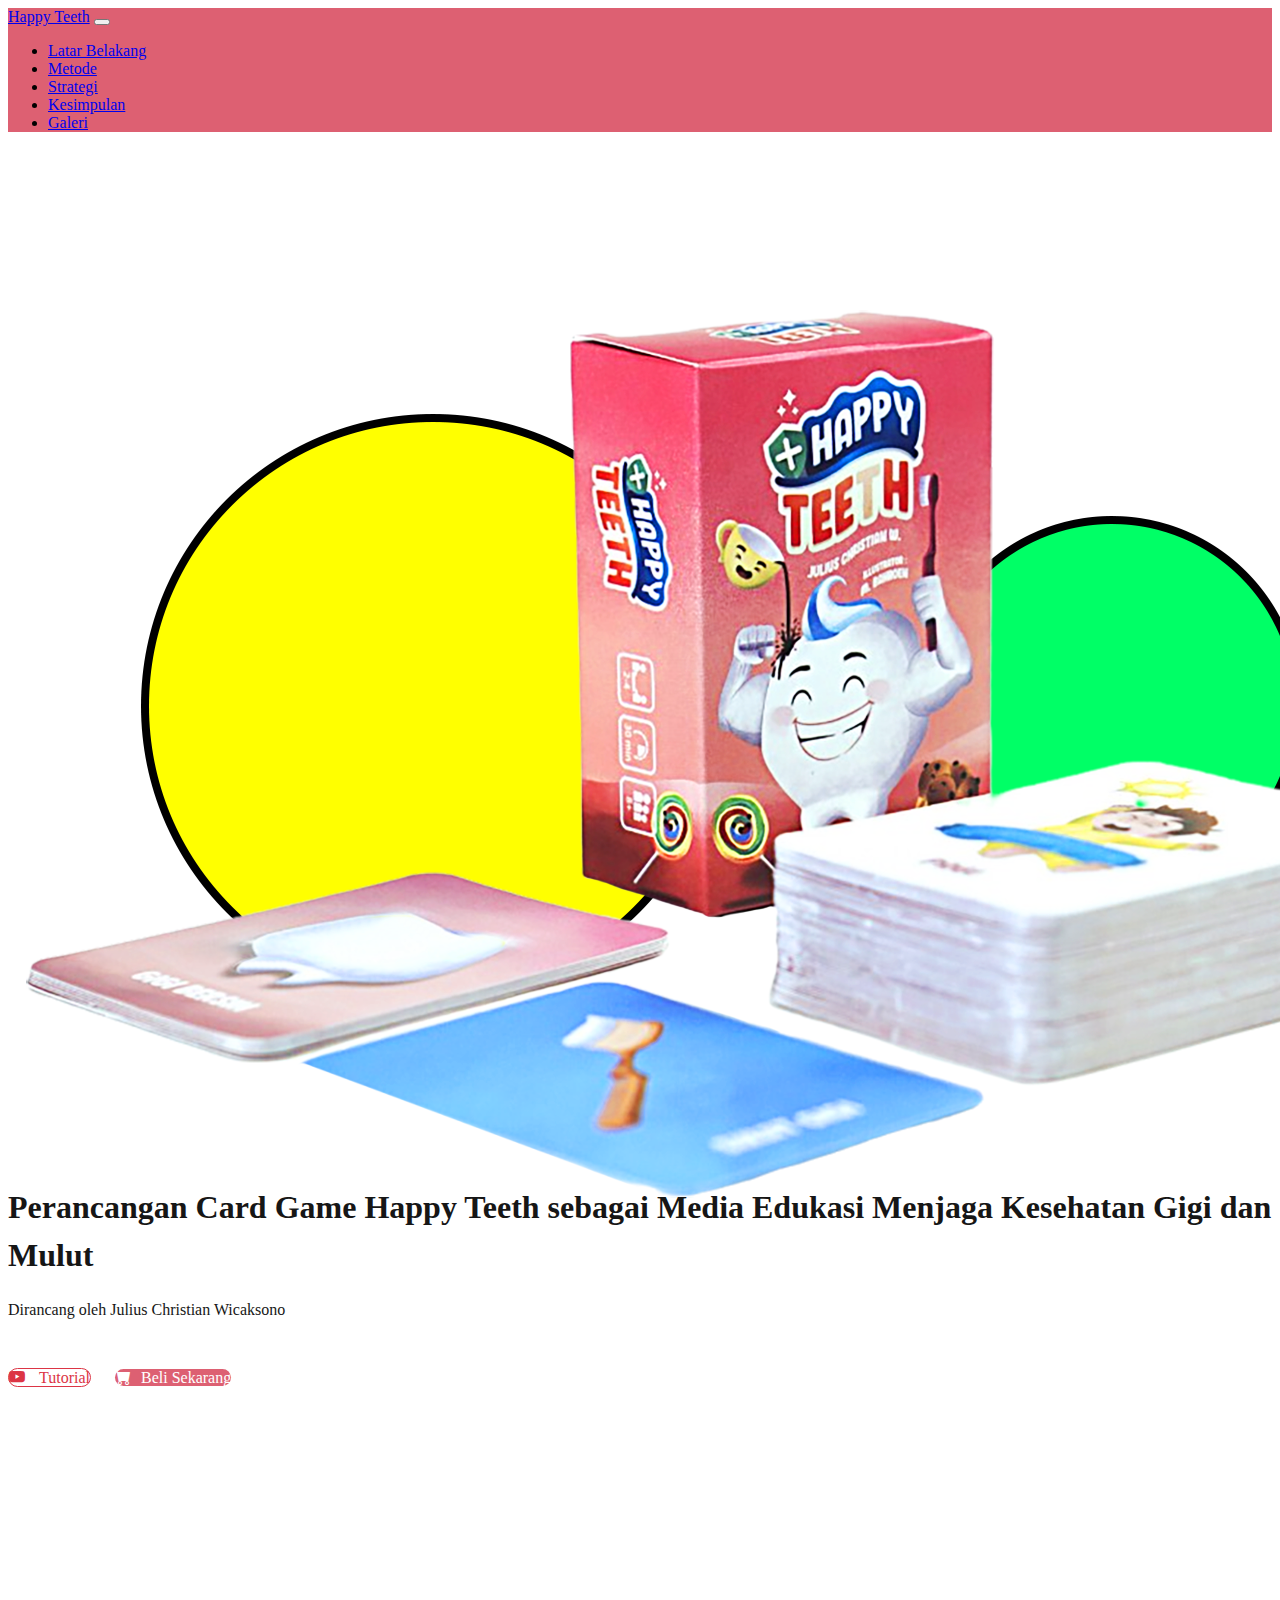
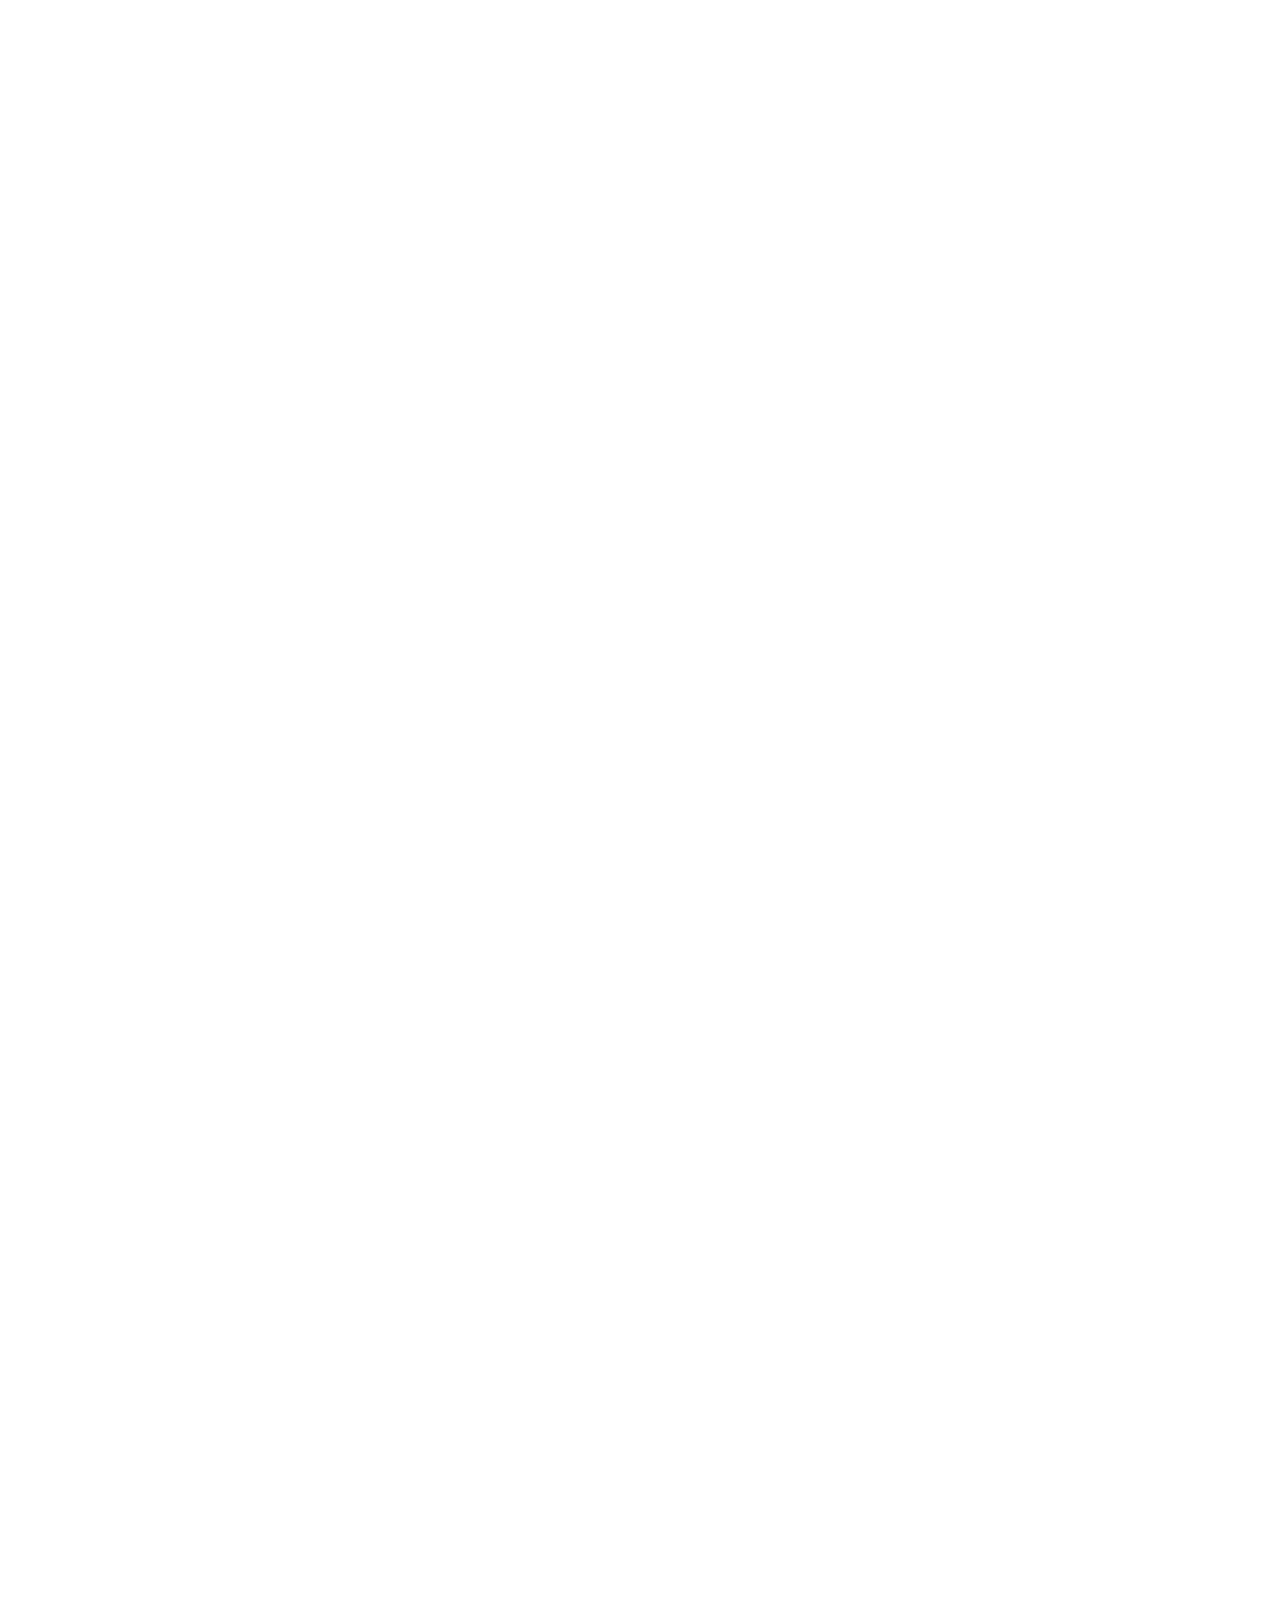
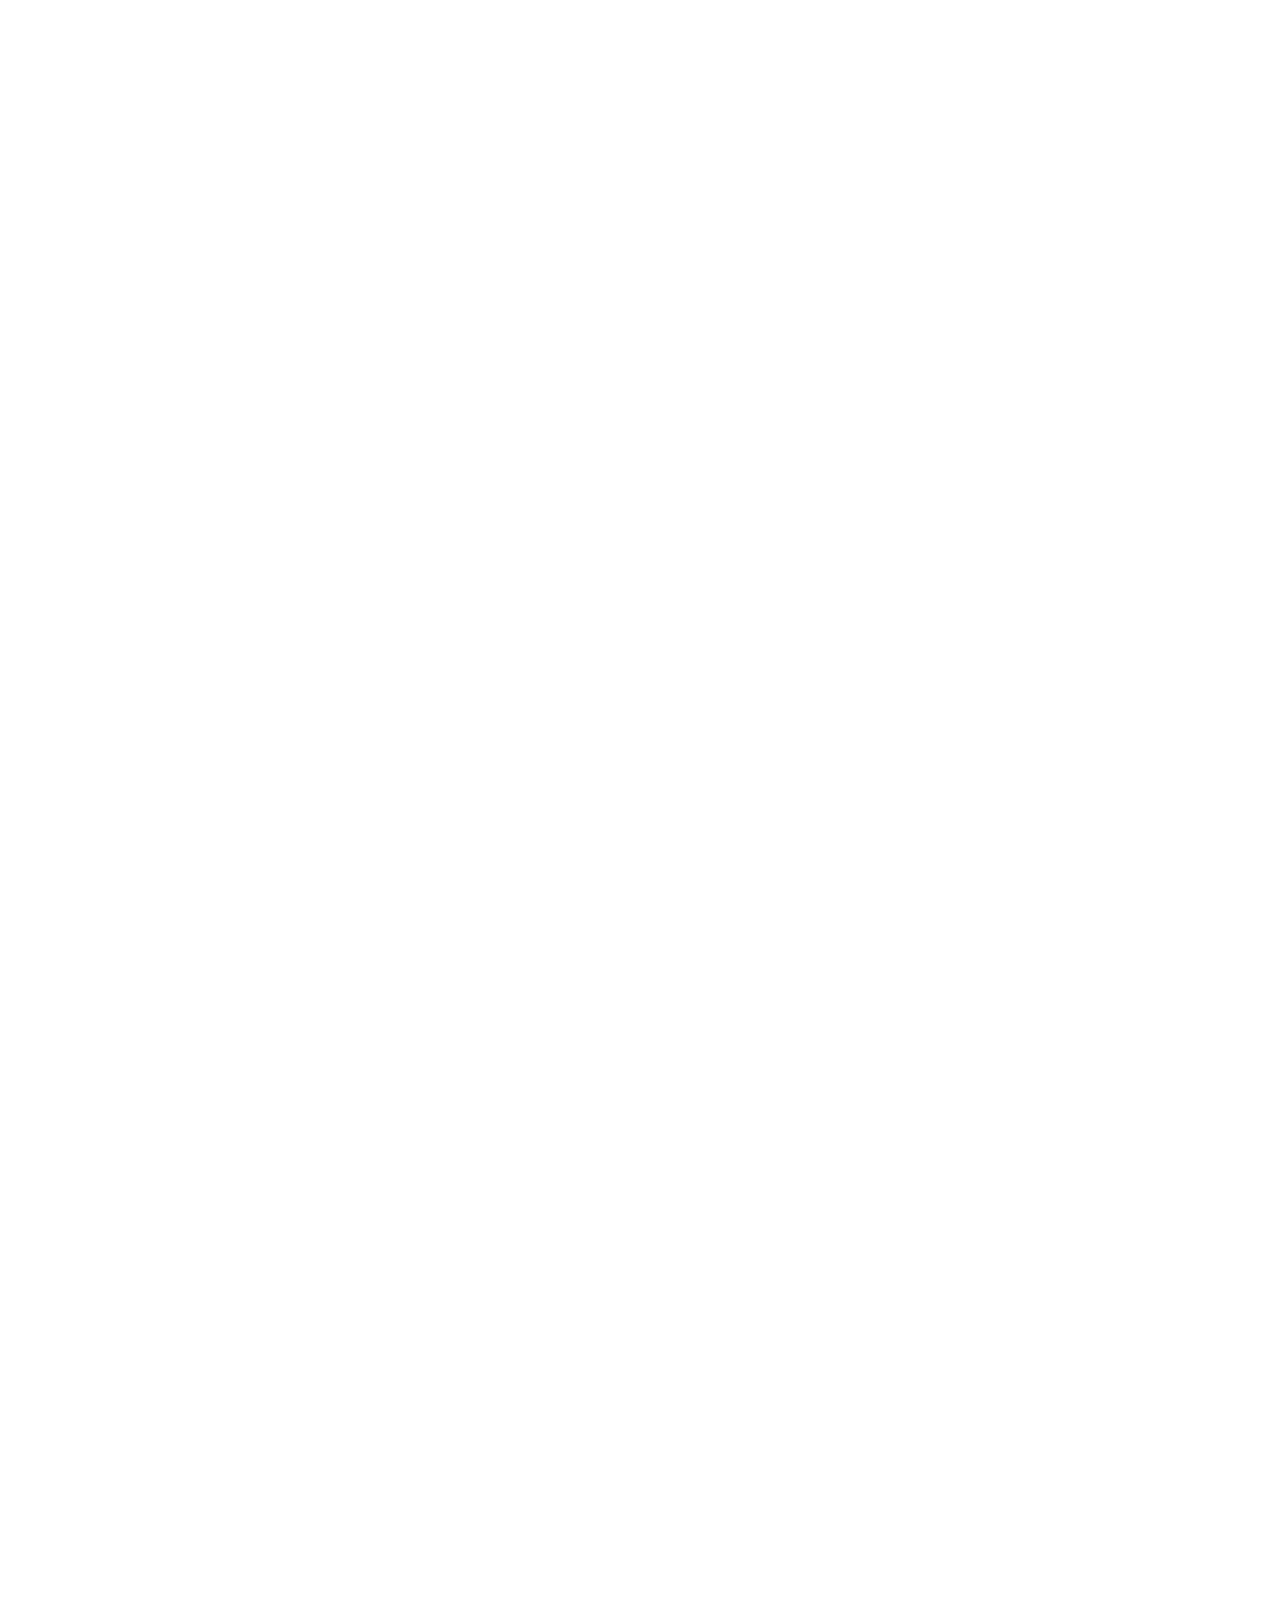
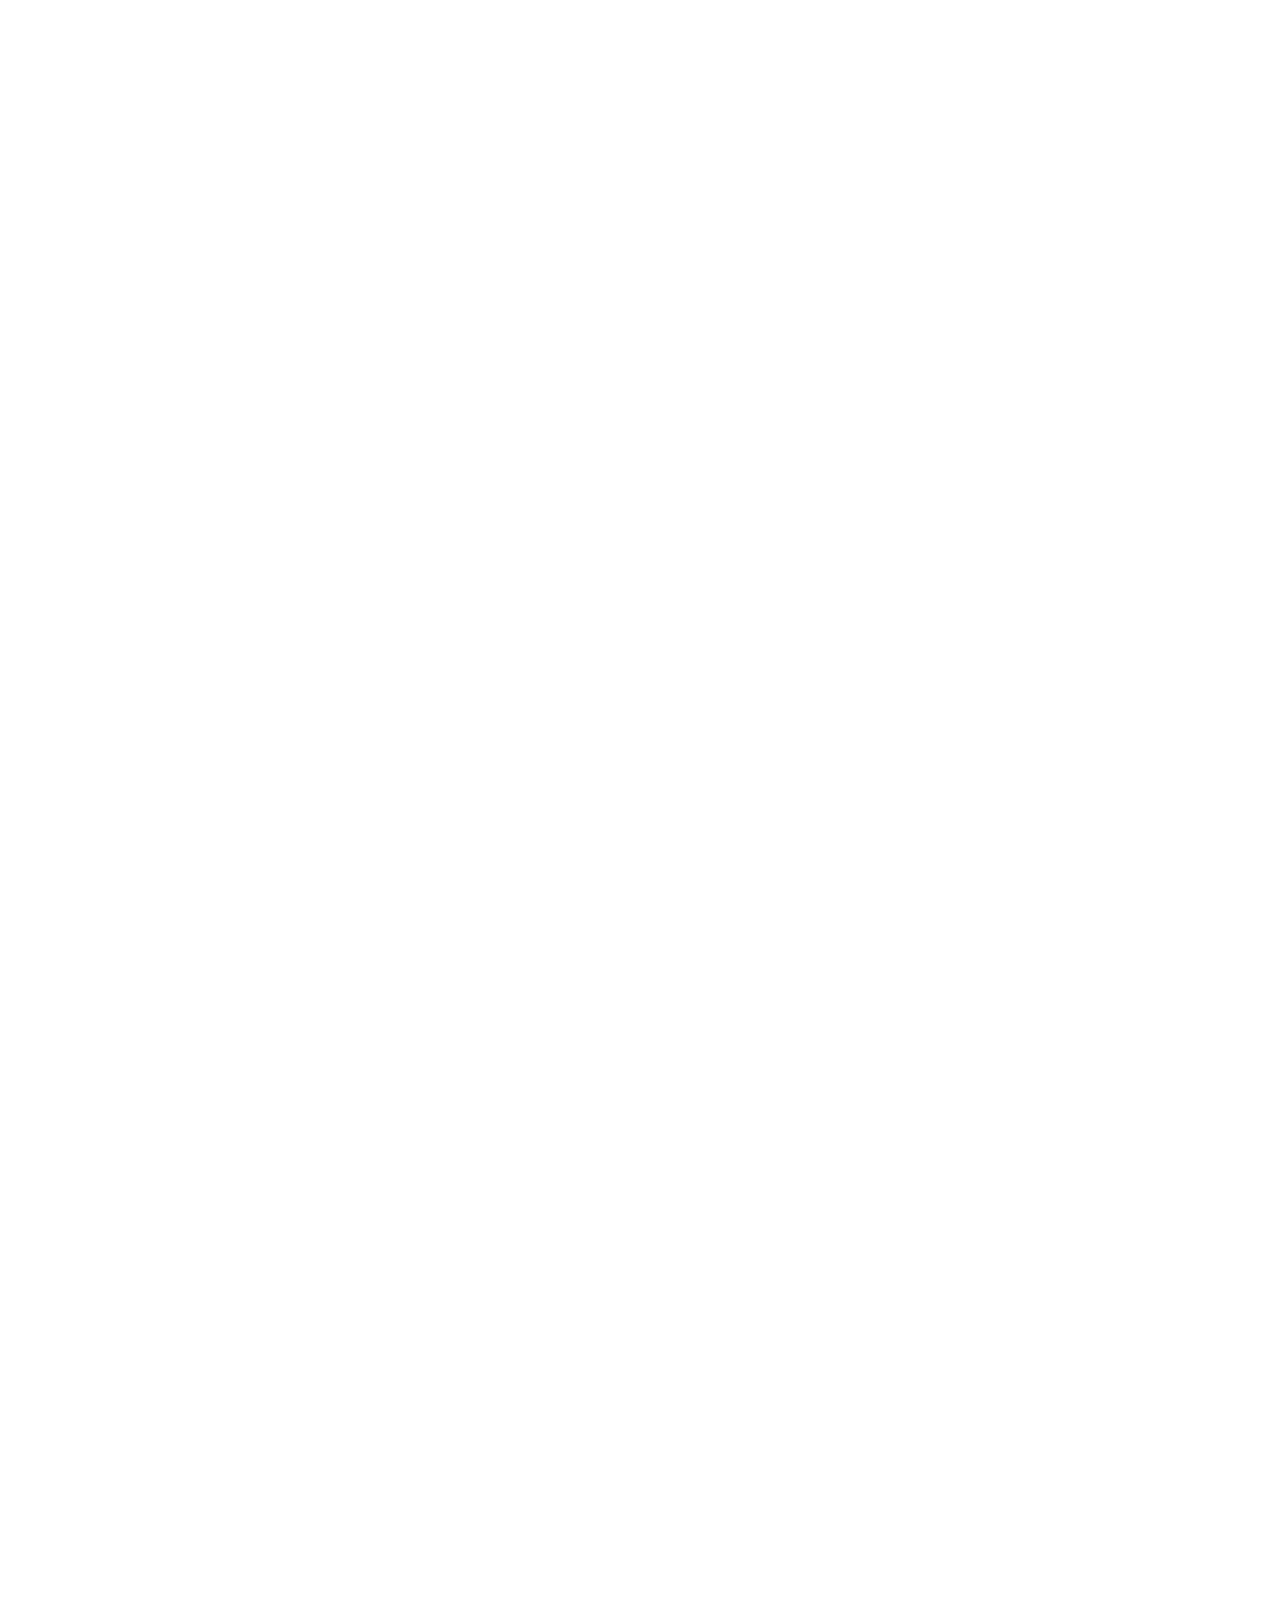
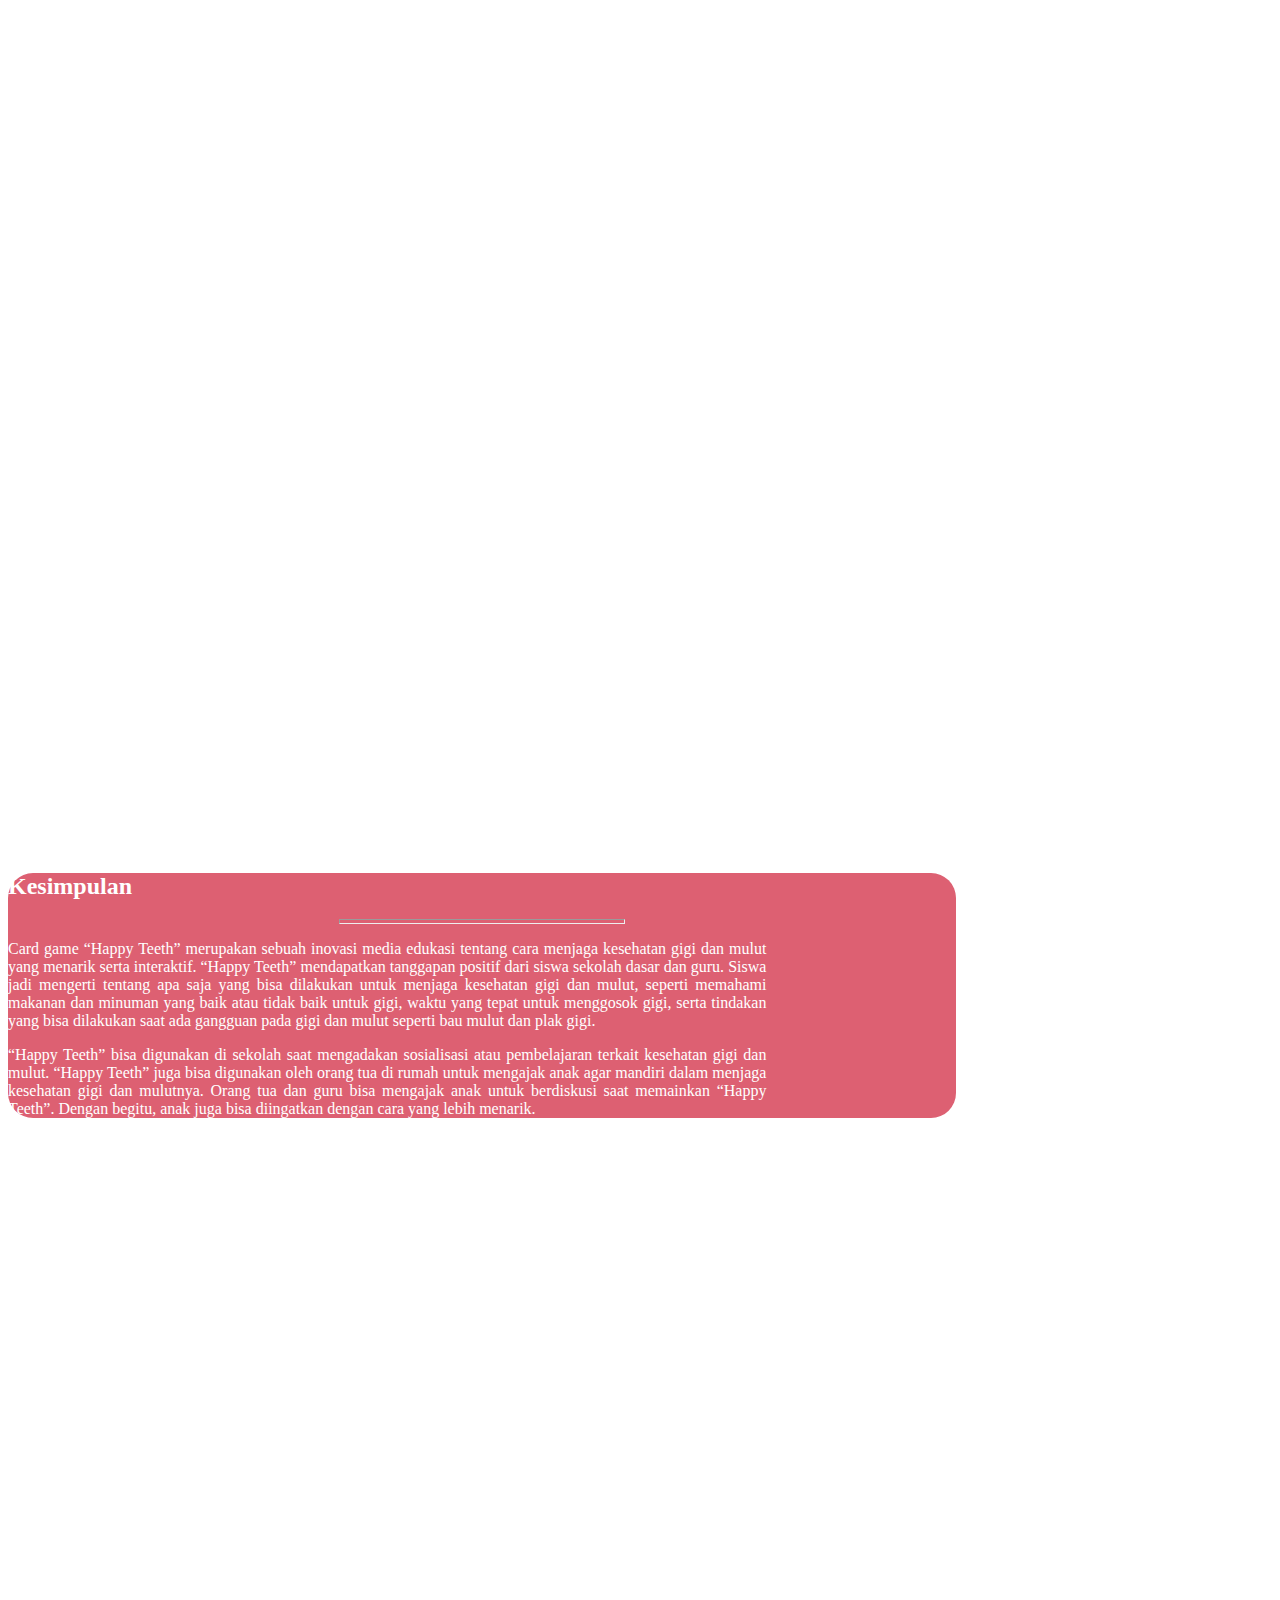
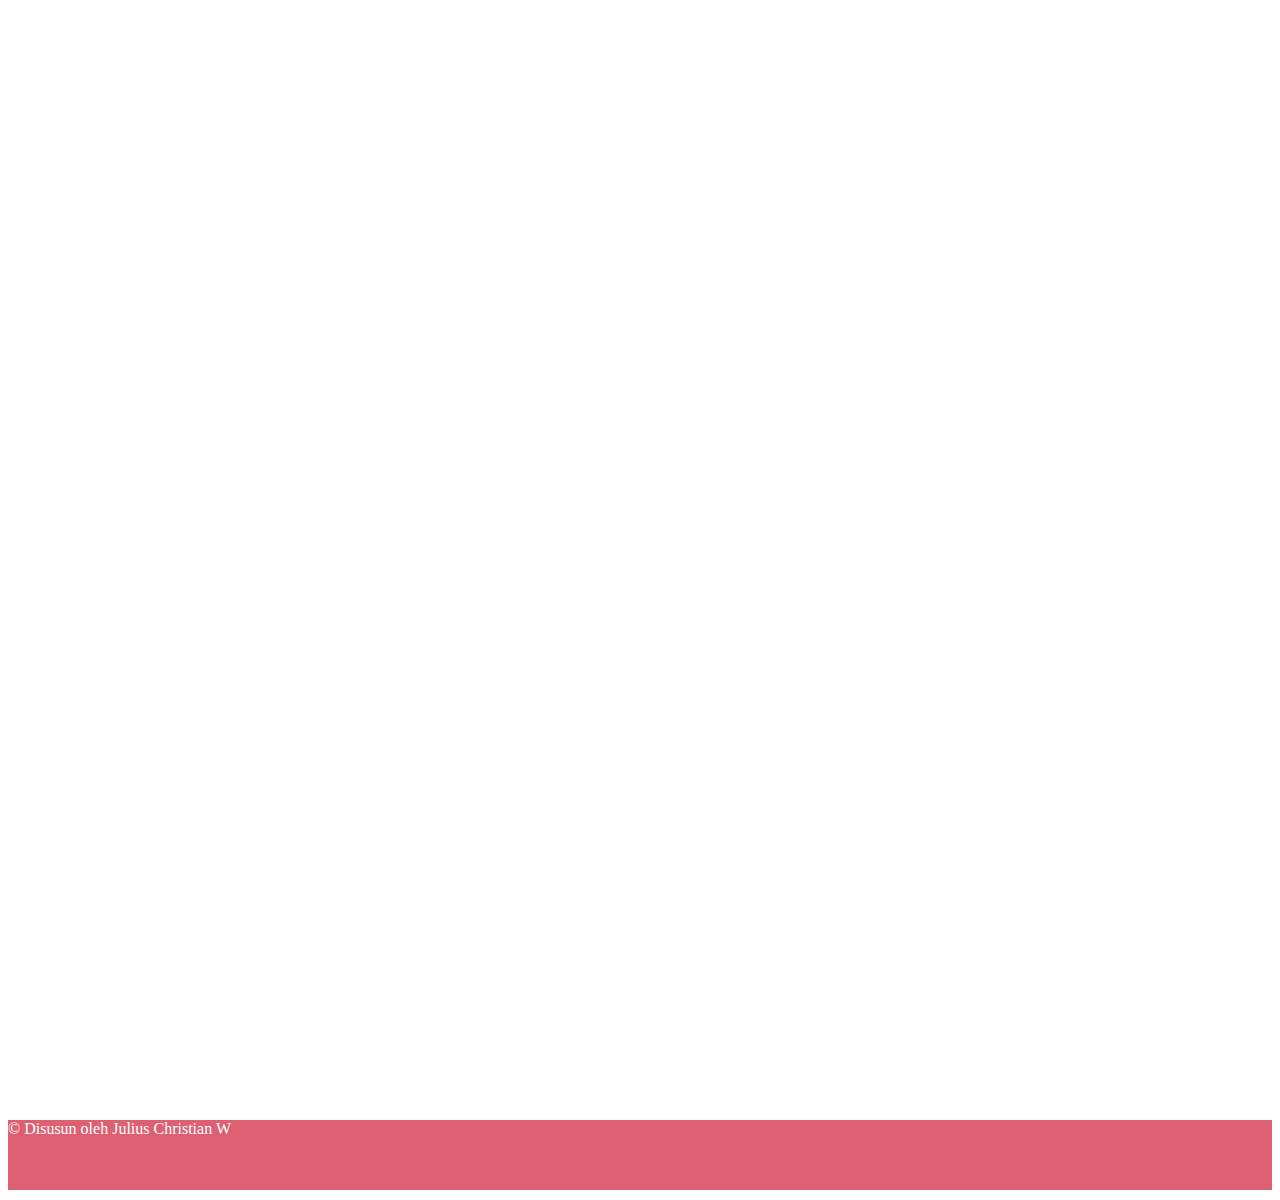
==== index.html @ 3bfe2353 "final" ====
<!DOCTYPE html>
<html lang="en">
  <head>
    <!-- Required meta tags -->
    <meta charset="utf-8" />
    <meta name="viewport" content="width=device-width, initial-scale=1" />

    <!-- AOS Animation-->
    <link rel="stylesheet" href="https://unpkg.com/aos@next/dist/aos.css" />

    <!-- CSS Icon -->
    <link rel="stylesheet" href="https://cdn.jsdelivr.net/npm/bootstrap-icons@1.5.0/font/bootstrap-icons.css" />

    <!-- Bootstrap CSS -->
    <link href="https://cdn.jsdelivr.net/npm/bootstrap@5.0.1/dist/css/bootstrap.min.css" rel="stylesheet" integrity="sha384-+0n0xVW2eSR5OomGNYDnhzAbDsOXxcvSN1TPprVMTNDbiYZCxYbOOl7+AMvyTG2x" crossorigin="anonymous" />

    <link rel="stylesheet" href="style.css" />
    <link rel="stylesheet" href="https://cdn.jsdelivr.net/npm/bootstrap-icons@1.5.0/font/bootstrap-icons.css" />

    <title>Happy Teeth</title>
  </head>
  <body>
    <nav class="navbar navbar-expand-lg navbar-dark shadow-sm fixed-top" style="background-color: #dd6072">
      <div class="container">
        <a class="navbar-brand fw-bold" href="#">Happy Teeth</a>
        <button class="navbar-toggler" type="button" data-bs-toggle="collapse" data-bs-target="#navbarNav" aria-controls="navbarNav" aria-expanded="false" aria-label="Toggle navigation">
          <span class="navbar-toggler-icon"></span>
        </button>
        <div class="collapse navbar-collapse" id="navbarNav">
          <ul class="navbar-nav ms-auto">
            <li class="nav-item ms-4">
              <a class="nav-link active" href="#about">Latar Belakang</a>
            </li>
            <li class="nav-item ms-4">
              <a class="nav-link active" href="#metode">Metode</a>
            </li>
            <li class="nav-item ms-4">
              <a class="nav-link active" href="#strategi">Strategi</a>
            </li>
            <li class="nav-item ms-4">
              <a class="nav-link active" href="#kesimpulan">Kesimpulan</a>
            </li>
            <li class="nav-item ms-4">
              <a class="nav-link active" href="Galeri.html">Galeri</a>
            </li>
          </ul>
        </div>
      </div>
    </nav>
    <!-- End Navbar -->

    <!-- Jumbotron -->
    <section id="hero">
      <div class="container" data-aos="fade-up" data-aos-duration="500">
        <div class="row mb-3">
          <div class="col-lg-6 text-center">
            <img src="img/produk7.png" class="img-fluid" alt="Happy Teeth"/>
          </div>
          <div class="col-lg-6 pt-5 text-end">
            <h1 class="fw-bold fs-2" style>Perancangan Card Game <span class="fst-italic"> Happy Teeth </span> sebagai Media Edukasi Menjaga Kesehatan Gigi dan Mulut</h1>
            <p class="fs-5">Dirancang oleh Julius Christian Wicaksono</p>
        
              <a href="https://www.youtube.com/watch?v=1ql6klseP30&t=188s&ab_channel=RWHShadowRWHShadow" target="_blank" id="tutorial" class="py-3 px-3 fs-6"><i class="bi bi-youtube fs-6"> </i> Tutorial</a>
            
            
              <a id="beli" class="py-3 px-3 fw-bold fs-6" href="#projects"><i class="bi bi-cart-fill fs-6"></i>Beli Sekarang</a>
            
          </div>
        </div>
        
      </div>

    </section>

    <!-- End Jumbotron -->

    <!-- About -->
    <section id="about">
      <div class="container" data-aos="fade-up" data-aos-duration="500">
        <div class="row text-center mb-5">
          <div class="col">
            <h2 class="fw-bold">Latar Belakang</h2>
          </div>
        </div>
        <div class="row justify-content-center">
          <div class="col-lg-3 mb-5">
            <div class="card" data-bs-toggle="tooltip" data-bs-placement="top" title=" (Riskesdas, 2018)">
              <img src="img/LB12.png" class="card-img-top pt-3 px-4" alt="...">
              <div class="card-body">
                <p class="card-text text-dark"><span class="fw-bold">57,6% orang Indonesia</span>  masih mempunyai masalah pada gigi dan mulut. </p>
              </div>
            </div>
          </div>
          <div class="col-lg-3 mb-5">
            <div class="card" data-bs-toggle="tooltip" data-bs-placement="top" title="Survey Pepsodent 2018">
              <img src="img/LB2.png" class="card-img-top pt-3 px-4" alt="...">
              <div class="card-body">
                <p class="card-text text-dark">Dari <span class="fw-bold">506 anak Indonesia</span>, <span class="fw-bold">64% anak</span> mengalami keluhan sakit gigi, di mana <span class="fw-bold">41%</span> merasakan sakit tingkat sedang hingga berat.</p>
              </div>
            </div>
          </div>
          <div class="col-lg-3 mb-5">
            <div class="card" data-bs-toggle="tooltip" data-bs-placement="top" title="Drg. Ratu Mirah Afifah selaku Division Head for Health & Wellbeing and Professional Institutions Yayasan Unilever Indonesia">
              <img src="img/LB3.png" class="card-img-top pt-3 px-4" alt="...">
              <div class="card-body">
                <p class="card-text text-dark">Sakit gigi menyebabkan anak sekolah sulit meraih prestasi maupun bersosialisasi, serta meningkatkan krisis kepercayaan diri.</p>
              </div>
            </div>
          </div>
        </div>
      </div>
    </section>
    <!-- End About -->

    <!-- Metode Penelitian -->
    <section id="metode">
      <div class="container justify-content-evenly" data-aos="fade-up" data-aos-duration="500">
        <div class="row">
          <div class="col-lg-5 align-self-center text-center">
            <img src="img/Metode2.png" alt="Metode" class="img-fluid mb-4" width="400px">
          </div>
          <!--Penjelasan-->
          <div class="col text-start">
            <h2 class="fw-bold mb-3">Metode Penelitian</h2>
            <div class="fw-normal">
              <p><strong>Menggunakan metode deskriptif, pendekatan kombinasi, dan strategi linear.</strong></p>
              <p><strong>Penelitian deskriptif</strong> adalah penelitian yang berusaha untuk menuturkan pemecahan masalah yang ada sekarang berdasarkan data-data, dengan menyajikan, menganalisis dan menginterpretasikannya (Narbuko, 2015). </p>
              <p>Pendekatan yang digunakan adalah <strong>pendekatan kombinasi</strong>, pendekatan yang mengkombinasikan metode kuantitatif dan metode kualitatif yang dilakukan bersama dalam suatu kegiatan, sehingga memperoleh data yang lebih komprehensif, reliabel, dan obyektif (Sugiyono, 2017).</p>
              <p>Strategi yang digunakan adalah <strong>strategi linear</strong>, yaitu menerapkan urutan logis yang sederhana dan relatif telah dipahami komponennya dan sesuai untuk tipe perancangan yang telah berulangkali dilaksanakan, suatu tahap dimulai setelah tahap yang sebelumnya diselesaikan, dan demikian seterusnya (Lubis, 2007). </p>
            </div>
            
          </div>
        </div>
      </div>
    </section>

    <section id="strategi">
      <div class="container justify-content-evenly" data-aos="fade-up" data-aos-duration="500">
        <div class="row mb-3">
          
          <div class="col-lg-7 text-start">
              <h2 class="fw-bold mb-4">Strategi</h2>
              <div class="accordion" id="accordionExample">
                <div class="accordion-item">
                  <h2 class="accordion-header" id="headingOne">
                    <button class="accordion-button" type="button" data-bs-toggle="collapse" data-bs-target="#collapseOne" aria-expanded="true" aria-controls="collapseOne"><i class="bi bi-card-heading"></i>
                      Pengumpulan Data
                    </button>
                  </h2>
                  <div id="collapseOne" class="accordion-collapse collapse show" aria-labelledby="headingOne" data-bs-parent="#accordionExample">
                    <div class="accordion-body">
                      <p><strong>Wawancara kepada Drg Eni Sih Arianti, selaku dokter gigi di Klinik Pratama UKSW.</strong></p> 
                      <p>Banyak pasien yang datang kepadanya, dalam keadaan yang gigi yang sudah buruk, bahkan beberapa kondisi gigi sudah membusuk dan harus dicabut.</p>
                      <p>Peran orangtua dinilai sangat penting dalam membiasakan anak dalam menjaga kesehatan gigi dan mulut di rumah, bahkan guru juga seharusnya ikut ambil bagian di sekolah untuk mengajarkan tentang kesehatan gigi dan mulut terutama tentang jajanan anak di sekolah yang jika dibiarkan bisa merusak kesehatan gigi dan mulut.</p>
                      <p>Media seperti buku dan video juga sudah banyak tersebar, tetapi dirasa kurang efektif karena tidak semua kalangan masyarakat bisa menjangkau atau mempunyai akses ke media tersebut dan perlu adanya tindakan yang rutin untuk membentuk kebiasaan menjaga kesehatan gigi dan mulut. </p>
                      <br>
                      <p><strong>Kuisioner daring dengan 57 responden orangtua yang memiliki anak dengan usia minimal 6 tahun.</strong></p>
                      <p>Sebanyak 80,7% responden mengatakan bahwa anaknya pernah mengalami keluhan pada gigi dan mulutnya. Paling banyak keluhan pada anak terjadi karena gigi berlubang dan karang gigi.</p>
                      <p>Itu terjadi karena 87,7% orang tua tidak menerapkan kebiasaan untuk mengecek kesehatan gigi dan mulut ke dokter gigi setiap 6 bulan sekali. Alasannya karena biaya yang mahal dan tidak sempat untuk pergi ke dokter gigi bersama dengan anak. Bahkan ada yang beralasan karena merasa tidak ada atau belum ada keluhan pada gigi dan mulutnya.</p>
                    </div>
                  </div>
                </div>
                <div class="accordion-item">
                  <h2 class="accordion-header" id="headingTwo">
                    <button class="accordion-button collapsed" type="button" data-bs-toggle="collapse" data-bs-target="#collapseTwo" aria-expanded="false" aria-controls="collapseTwo"><i class="bi bi-card-checklist"></i>
                      Analisis Data
                    </button>
                  </h2>
                  <div id="collapseTwo" class="accordion-collapse collapse" aria-labelledby="headingTwo" data-bs-parent="#accordionExample">
                    <div class="accordion-body">
                      Dapat disimpulkan, bahwa <strong>card game dapat menjadi media pembelajaran yang efektif dan menarik</strong> karena terdapat interaksi ketika bermain dan visual yang mendukung, terlebih jika dimainkan bersama orang tua dan guru, bisa menjadi panutan dalam bermain agar anak bisa lebih memahami tentang menjaga kesehatan gigi dan mulut.
                    </div>
                  </div>
                </div>
                <div class="accordion-item">
                  <h2 class="accordion-header" id="headingThree">
                    <button class="accordion-button collapsed" type="button" data-bs-toggle="collapse" data-bs-target="#collapseThree" aria-expanded="false" aria-controls="collapseThree"><i class="bi bi-hammer"></i>
                      Perancangan
                    </button>
                  </h2>
                  <div id="collapseThree" class="accordion-collapse collapse" aria-labelledby="headingThree" data-bs-parent="#accordionExample">
                    <div class="accordion-body">
                      <p><strong>Concepting Phase</strong></p> 
                      <p>Membuat konsep dengan hasil: Berfokus kepada makanan dan minuman yang baik maupun tidak untuk kesehatan gigi dan mulut serta alat apa saja yang dibutuhkan untuk menjaga kesehatan gigi dan mulut</p>
                      <p>Membuat prototype dari hasil konsep dengan gambar dan peralatan sederhana, lalu dilakukan testplay untuk pertama kali.</p>
                      <br>
                      <p><strong>Design Phase</strong></p>
                      <p>Mulai berfokus kepada tata letak (layout) serta gambar yang lebih jelas agar prototype mudah dipahami oleh orang lain saat testplay</p>
                      <p>Membuat prototype, lalu dilakukan testplay kembali</p>
                      <br>
                      <p><strong>Development Phase</strong></p>
                      <p>Mulai menyempurnakan desain (gambar, tata letak, rulebook, dan kemasan). Dalam hal ini, bekerja sama dengan Hompimpa Book and Games selaku publisher</p>
                    </div>
                  </div>
                </div>
                <div class="accordion-item">
                  <h2 class="accordion-header" id="headingFour">
                    <button class="accordion-button collapsed" type="button" data-bs-toggle="collapse" data-bs-target="#collapseFour" aria-expanded="false" aria-controls="collapseFour"><i class="bi bi-person-check-fill"></i>
                      Pengujian
                    </button>
                  </h2>
                  <div id="collapseFour" class="accordion-collapse collapse" aria-labelledby="headingFour" data-bs-parent="#accordionExample">
                    <div class="accordion-body">
                      <p><strong>Hery Presetya (Game Designer dari Hompimpa Book and Games)</strong></p> 
                      <p>Dari segi cara bermain dan materi yang ingin disampaikan sudah cocok, seperti harus menggosok gigi ketika pagi dan malam, disampaikan dalam game dengan menepuk kartu sikat gigi.</p>
                      <p>Untuk mekanik yang digunakan, dalam hal ini Dexterity, dinilai sudah pas untuk anak-anak karena Dexterity memiliki cara bermain yang simpel serta bisa melatih motorik anak dan dengan game ini anak-anak bisa membangun kesadaran dan pemahaman soal cara menjaga kesehatan gigi dan mulutnya dan diaplikasikan di dunia nyata. </p>
                      <p>Waktu permainannya juga dinilai sudah pas untuk anak-anak, tidak terlalu cepat dan tidak terlalu lama.</p>
                      <p>game ini dinilai memiliki replaybility yang bagus, persaingan dan konfrontasi antar pemain ketika bermain game ini bisa menjadi daya tarik tersendiri untuk meningkatkan replaybility-nya. </p>
                      <br>
                      <p><strong>Siswa SDN 01 Salatiga</strong></p>
                      <p>92,8% setuju bahwa cara bermain mudah dipahami. </p>
                      <p>96,4% siswa setuju kalau “Happy Teeth” menyenangkan untuk dimainkan.</p>
                      <p>96,4% siswa ingin memainkan kembali bersama orang tua, dan 92,8% siswa ingin memainkan kembali bersama guru.</p>
                      <p>Tentang materi yang tersampaikan dalam game, di mana sebanyak 94,8% siswa menjawab iya dalam hal ini setuju. Materi yang dibahas antara lain tentang makanan atau minuman yang baik untuk gigi dan mulut, makanan dan minuman yang tidak baik untuk gigi dan mulut, waktu untuk menggosok gigi, dan penyakit bau mulut serta plak gigi.</p>
                      <p>Saat sesi bermain, beberapa siswa mengatakan bahwa game “Happy Teeth” seru, bahkan ingin memainkannya lebih dari sekali.</p>
                      <br>
                      <p><strong>Ibu Tri (Guru PJOK + Guru Pendamping Kegiatan Menggosok Gigi di Sekolah)</strong></p>
                      <p>materi makanan dan minuman serta keluhan gigi dan mulut, beliau sangat setuju kalau materi tersebut bisa tersampaikan dengan “Happy Teeth”.</p>
                      <p>Untuk materi peralatan kesehatan gigi dan mulut, beliau setuju jika materi tersebut sudah bisa tersampaikan dengan baik, hanya saja beliau menyarankan untuk membawa peralatannya secara langsung agar siswa bisa lebih mengerti.</p>
                      <p>Dalam segi visual, Ibu Tri setuju bahwa kemasan dan ilustrasi yang digunakan menarik untuk anak-anak.</p>
                      <p>Ibu Tri juga menyetujui bahwa ia bisa merekomendasikan “Happy Teeth” kepada orang tua siswa.</p>
                    </div>
                  </div>
                </div>
              </div>
            </div>
            <div class="col-lg-5 align-self-center text-center">
              <img src="img/Strategi.png" alt="Strategi" class="img-fluid mt-4" width="400px">
            </div>
            </div>
        </div>
      </div>
    </section>
   
    <section id="kesimpulan">
      <div class="container justify-content-center" style="width: 75%;">
        <div class="row text-center pt-5">
          <div class="col">
            <h2 class="fw-bold">Kesimpulan</h2>
          </div>
        </div>
        <hr class="mx-auto mb-5" style="height:3px;width:30%;text-align:center;">
        <div class="row text-justify pb-5">
          <div class="col">
            <div class="mx-auto" style="width: 80%;">
              <p>Card game “Happy Teeth” merupakan sebuah inovasi media edukasi tentang cara menjaga kesehatan gigi dan mulut yang menarik serta interaktif. “Happy Teeth” mendapatkan tanggapan positif dari siswa sekolah dasar dan guru. Siswa jadi mengerti tentang apa saja yang bisa dilakukan untuk menjaga kesehatan gigi dan mulut, seperti memahami makanan dan minuman yang baik atau tidak baik untuk gigi, waktu yang tepat untuk menggosok gigi, serta tindakan yang bisa dilakukan saat ada gangguan pada gigi dan mulut seperti bau mulut dan plak gigi.</p>
              <p>“Happy Teeth” bisa digunakan di sekolah saat mengadakan sosialisasi atau pembelajaran terkait kesehatan gigi dan mulut. “Happy Teeth” juga bisa digunakan oleh orang tua di rumah untuk mengajak anak agar mandiri dalam menjaga kesehatan gigi dan mulutnya. Orang tua dan guru bisa mengajak anak untuk berdiskusi saat memainkan “Happy Teeth”. Dengan begitu, anak juga bisa diingatkan dengan cara yang lebih menarik.</p>
            </div>
          </div>
        </div>
      </div>
    </section>

    <section id="loa">
      <div class="container justifiy-content-center">
        <div class="row justify-content-center">
          <div class="col-9-lg text-center">
            <img src="img/loa.png" alt="" style="width: 100%;" data-aos="fade-up" data-aos-duration="500">
          </div>
      </div>
    </section>



    <!-- Footer -->
    <footer class="">
      <p class="text-center fw-light pt-3">&copy Disusun oleh <a href="https://www.instagram.com/juliuschristian.w/" target="_blank" class="fw-normal">Julius Christian W</a></p>
    </footer>
    <!-- End Footer -->

    <!-- Optional JavaScript; choose one of the two! -->

    <!-- Option 1: Bootstrap Bundle with Popper -->
    <script src="https://cdn.jsdelivr.net/npm/bootstrap@5.0.1/dist/js/bootstrap.bundle.min.js" integrity="sha384-gtEjrD/SeCtmISkJkNUaaKMoLD0//ElJ19smozuHV6z3Iehds+3Ulb9Bn9Plx0x4" crossorigin="anonymous"></script>

    <!-- Option 2: Separate Popper and Bootstrap JS -->
    <!--
    <script src="https://cdn.jsdelivr.net/npm/@popperjs/core@2.9.2/dist/umd/popper.min.js" integrity="sha384-IQsoLXl5PILFhosVNubq5LC7Qb9DXgDA9i+tQ8Zj3iwWAwPtgFTxbJ8NT4GN1R8p" crossorigin="anonymous"></script>
    <script src="https://cdn.jsdelivr.net/npm/bootstrap@5.0.1/dist/js/bootstrap.min.js" integrity="sha384-Atwg2Pkwv9vp0ygtn1JAojH0nYbwNJLPhwyoVbhoPwBhjQPR5VtM2+xf0Uwh9KtT" crossorigin="anonymous"></script>
    -->

    <!-- AOS Animation Script -->
    <script src="https://unpkg.com/aos@next/dist/aos.js"></script>
    <script>
      AOS.init();
    </script>
  </body>
</html>
---- style.css ----
#navbar {
  color: white;
}

#hero .container {
  padding-top: 7rem;
  background-color: #ffffff;
  color: #161616;
  margin-bottom: 60px;
}

#hero p {
  margin-top: 10px;
  margin-bottom: 50px;
}

#hero img {
  margin-top: 50px;
  margin-bottom: -40px;
}

#hero .container h1 {
  line-height: 1.5;
}

#hero a {
  font-size: 16px;
}
#hero #beli {
  margin-left: 20px;
  text-decoration: none;
  background-color: #dd6072;
  color: white;
  border-radius: 50px;
  transition: 0.3s;
}

#hero #beli:hover {
  background-image: linear-gradient(#dd6072, #b64f5e);
}

#hero #tutorial {
  text-decoration: none;
  color: #dc3545;
  border: 1px solid #dc3545;
  border-radius: 50px;
  transition: 0.3s;
}

#hero #tutorial:hover {
  background-color: #dc3545;
  color: white;
}
i {
  margin-right: 10px;
}

#about {
  background-color: white;
  color: black;
  margin-top: -10px;
  padding-top: 100px;
}

#about h1 {
  margin-bottom: 20px;
}

#about p {
  text-indent: 30px;
  text-align: justify;
}
#about p span{
  text-decoration: underline;
}

#about .card {
  transition: 0.3s;
}
#about .card:hover{
  transform: scale(1.1);
  box-shadow: 2px 2px 10px rgb(209, 209, 209);
}

#metode {
  padding-top: 100px;
}
#metode h1 {
  margin-bottom: 20px;
}
#metode h4 {
  text-align: justify;
}

#metode p {
  text-align: justify;
}

#strategi {
  color: rgb(0, 0, 0);
  margin-top: -10px;
  padding-top: 100px;
}

#strategi h1 {
  margin-bottom: 20px;
}

#strategi .accordion{
  color: black;
}

#strategi p {
  text-align: justify;
}

hr{
margin-top: 0px;
}

#kesimpulan .container{
  margin-top: 100px;
  padding-top: 0px;
  padding-bottom: 0px;
  background-color: #dd6072;
  color: white;
  margin-bottom: 100px;
  border-radius: 25px;
}

#kesimpulan p {
  text-align: justify;
}



footer {
  text-decoration: none;
  color: white;
  min-height: 70px;
  background-color: #dd6072;
}

footer a{
  text-decoration: none;
  color: white;
}
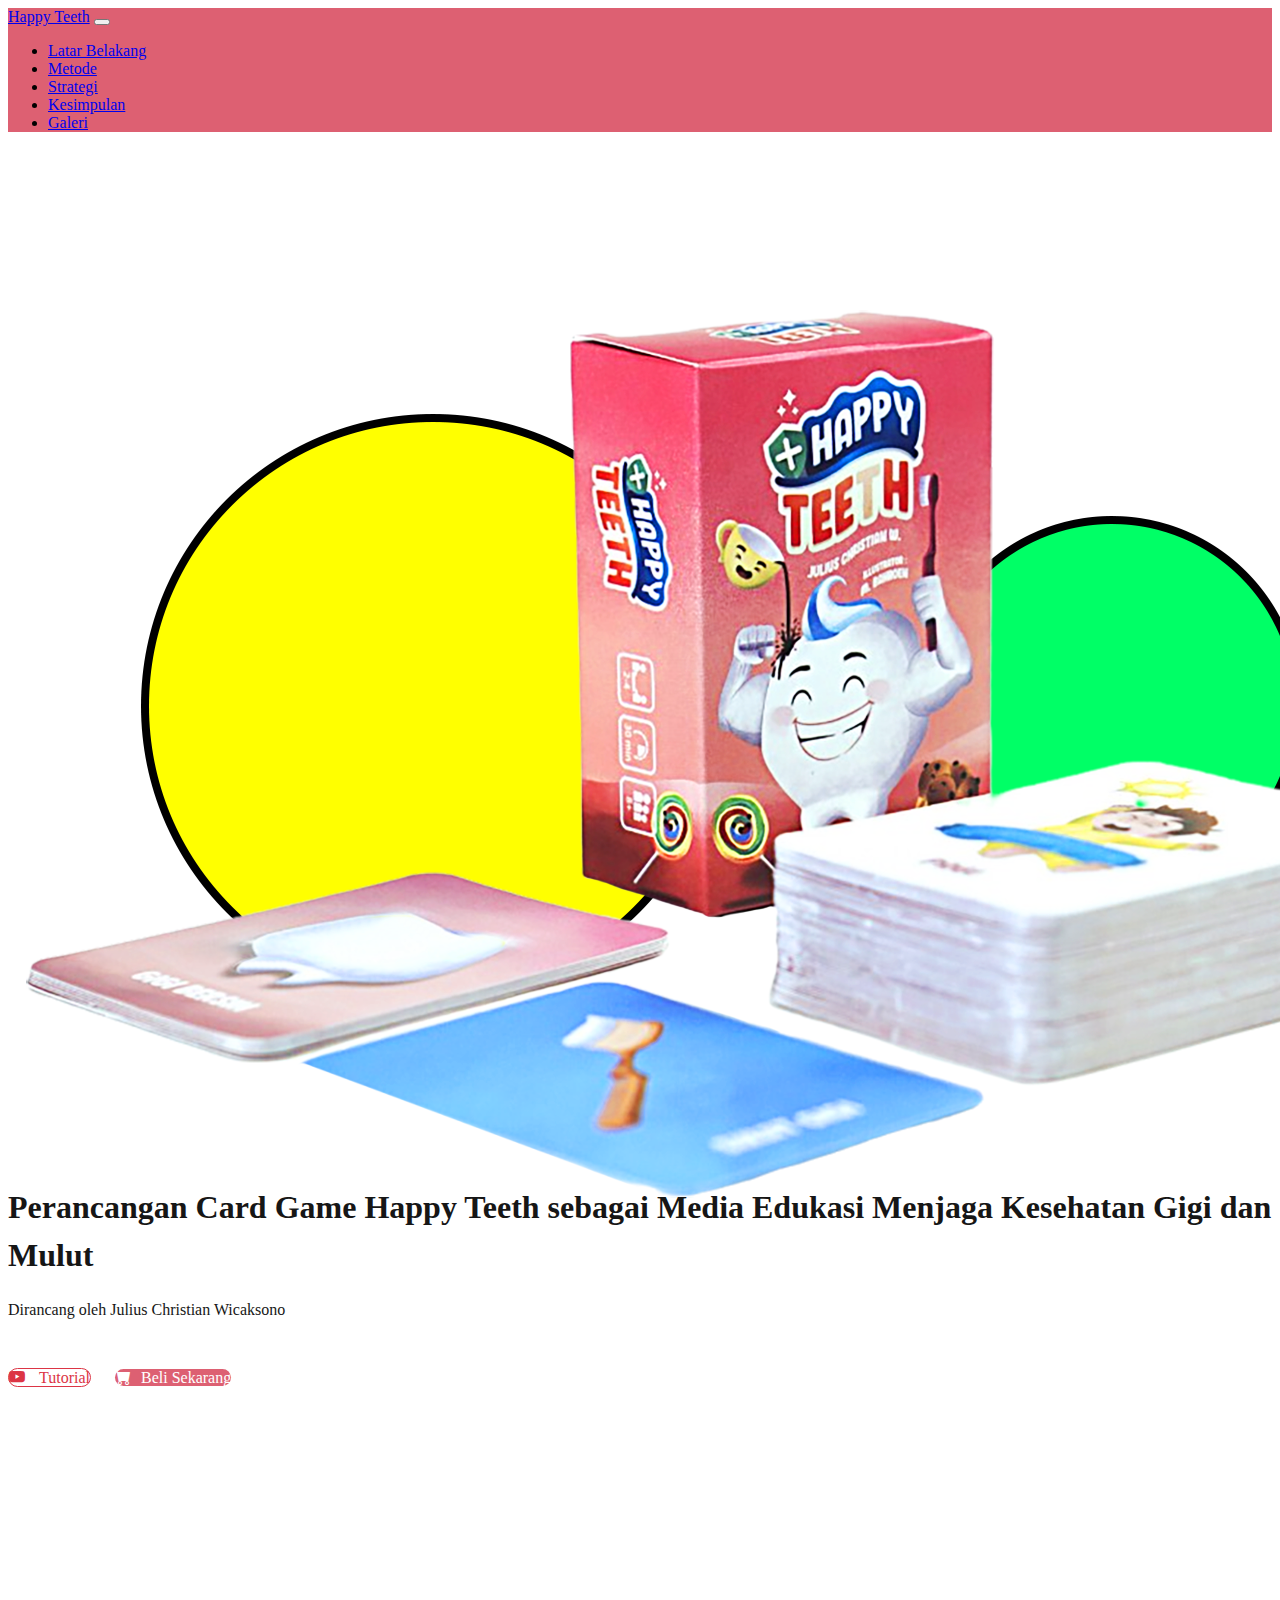
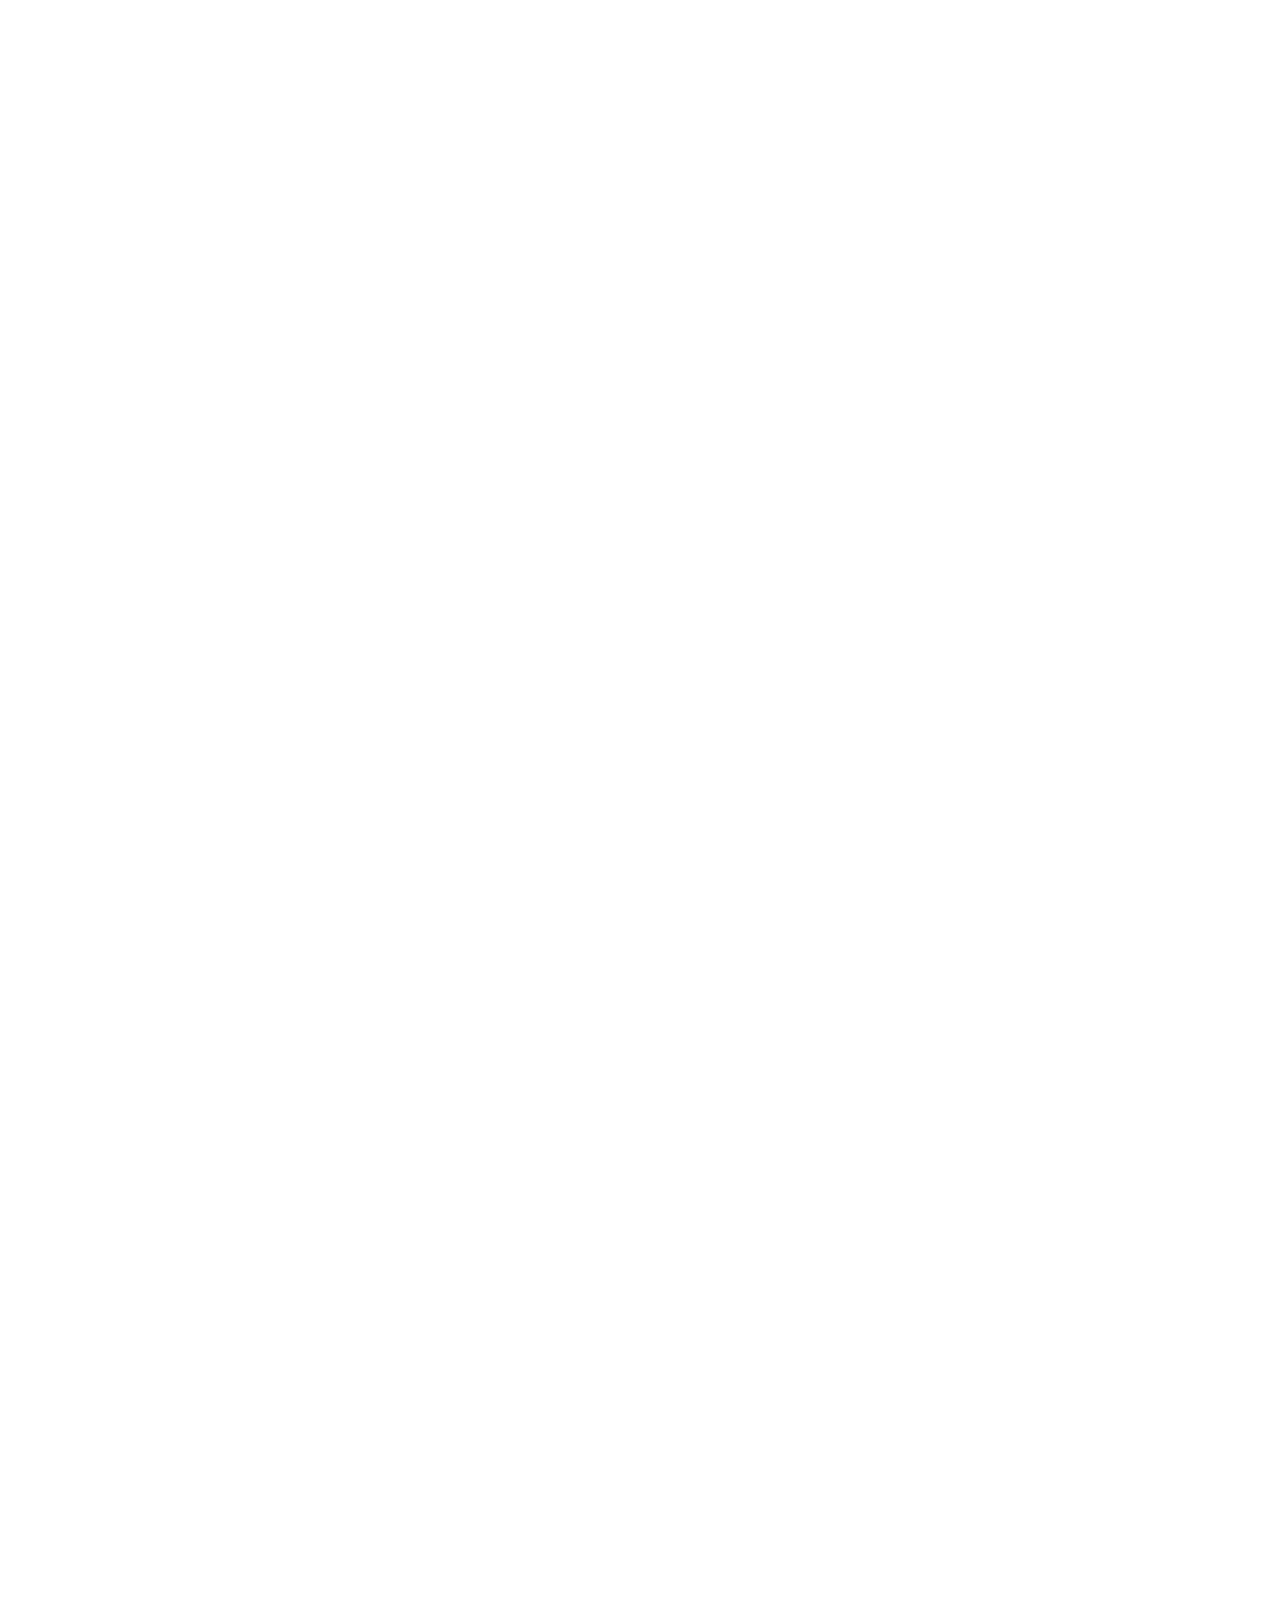
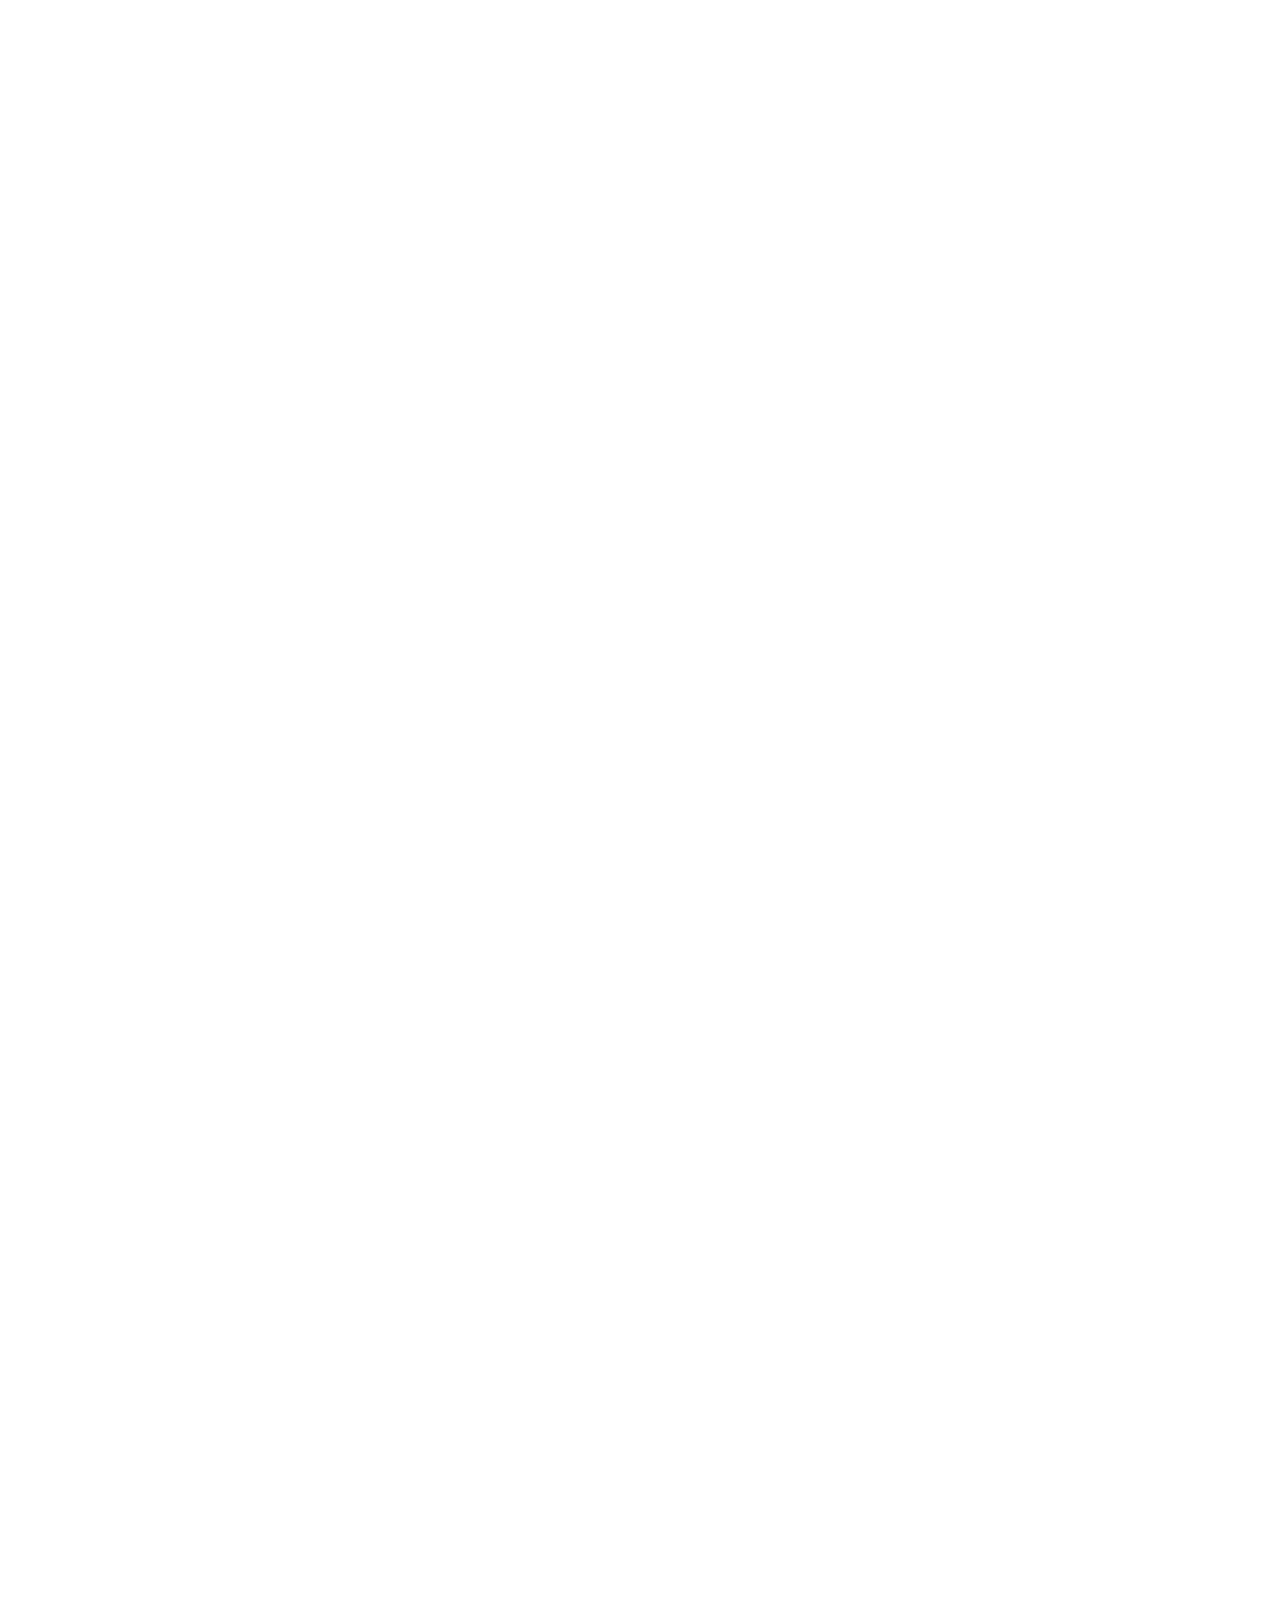
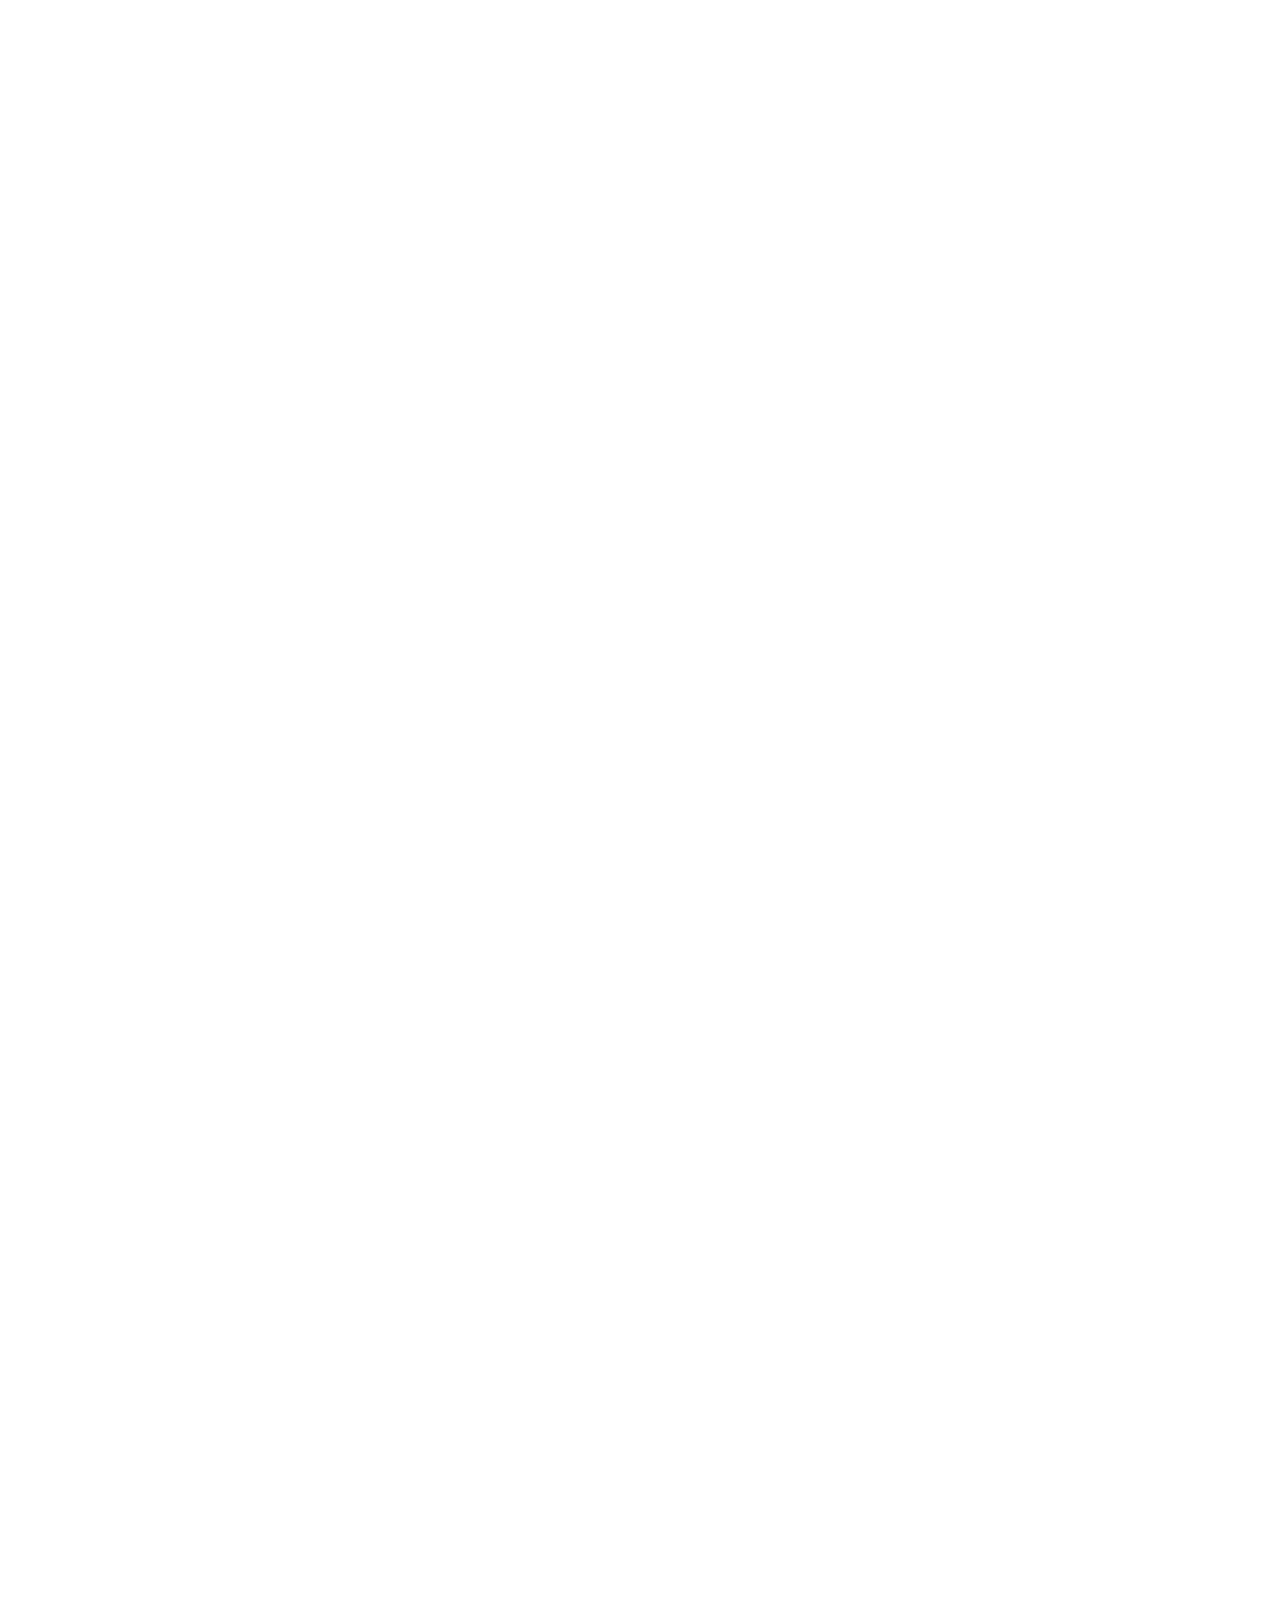
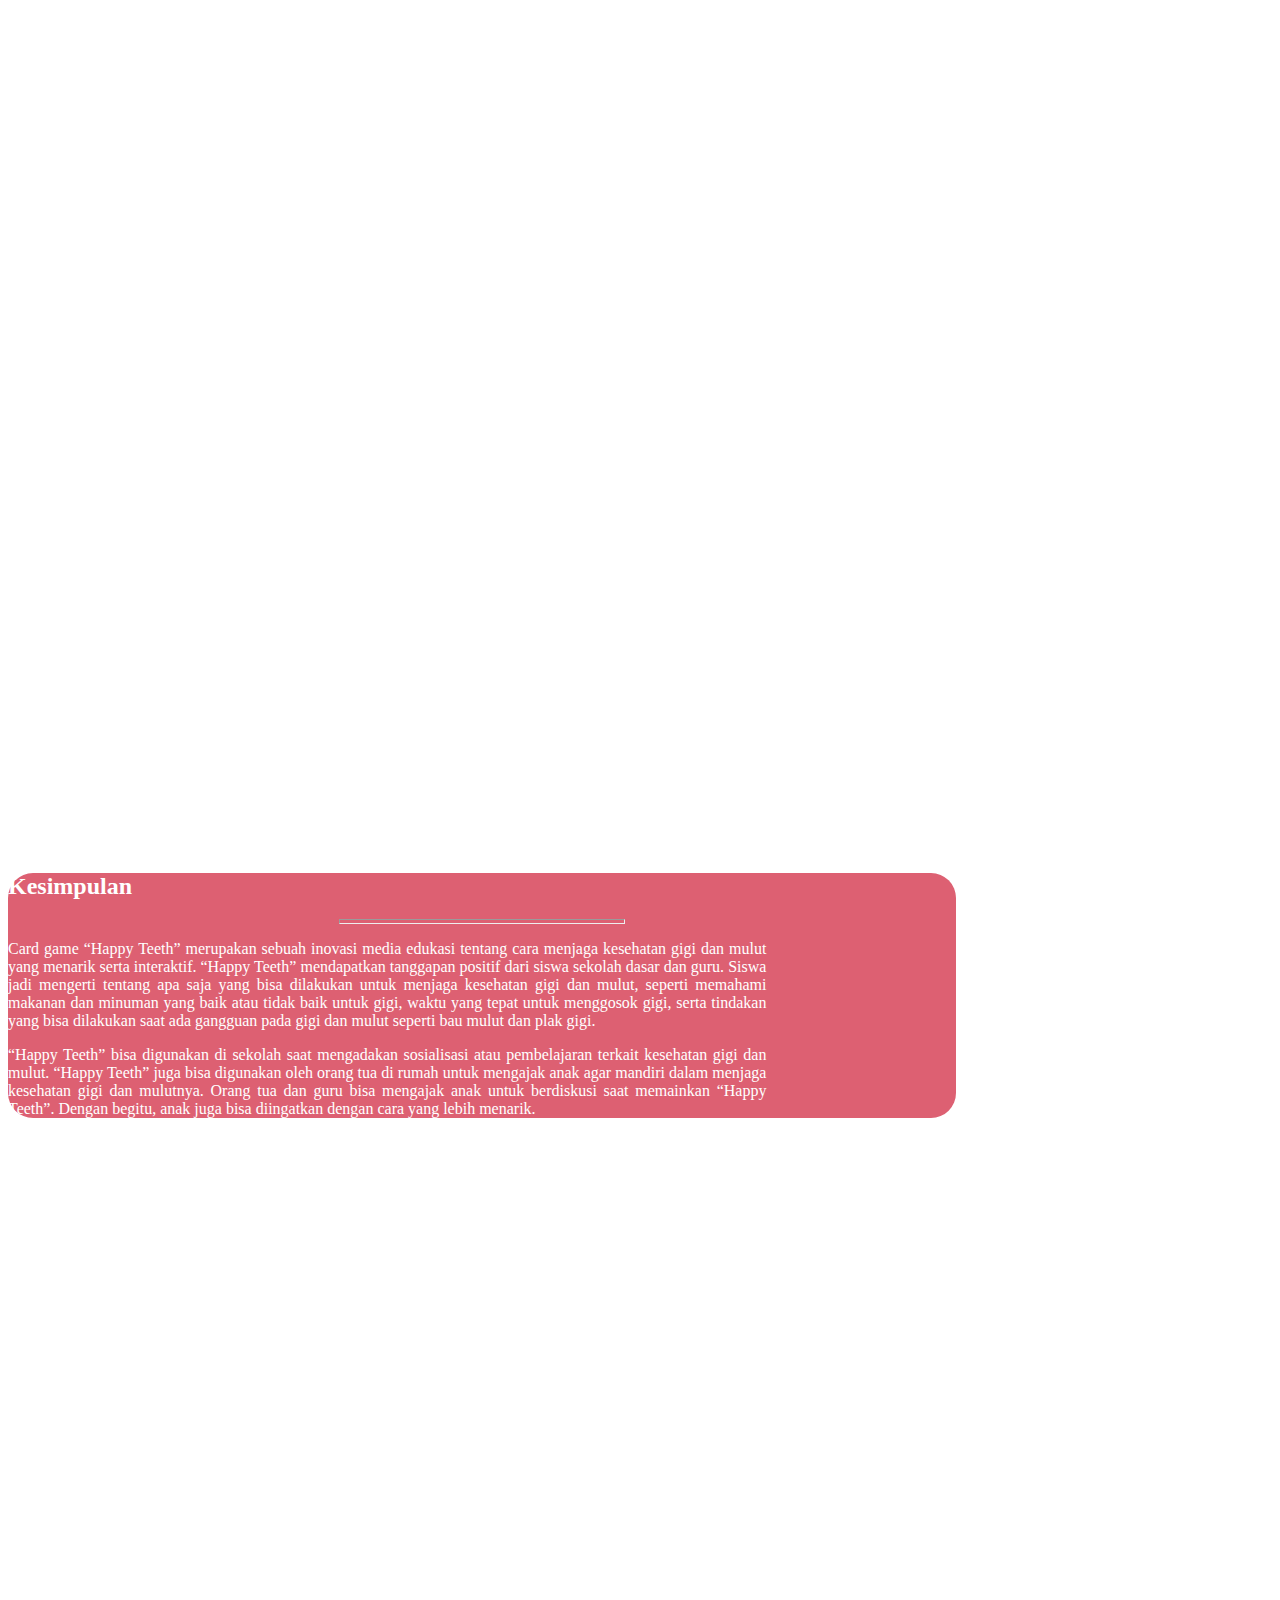
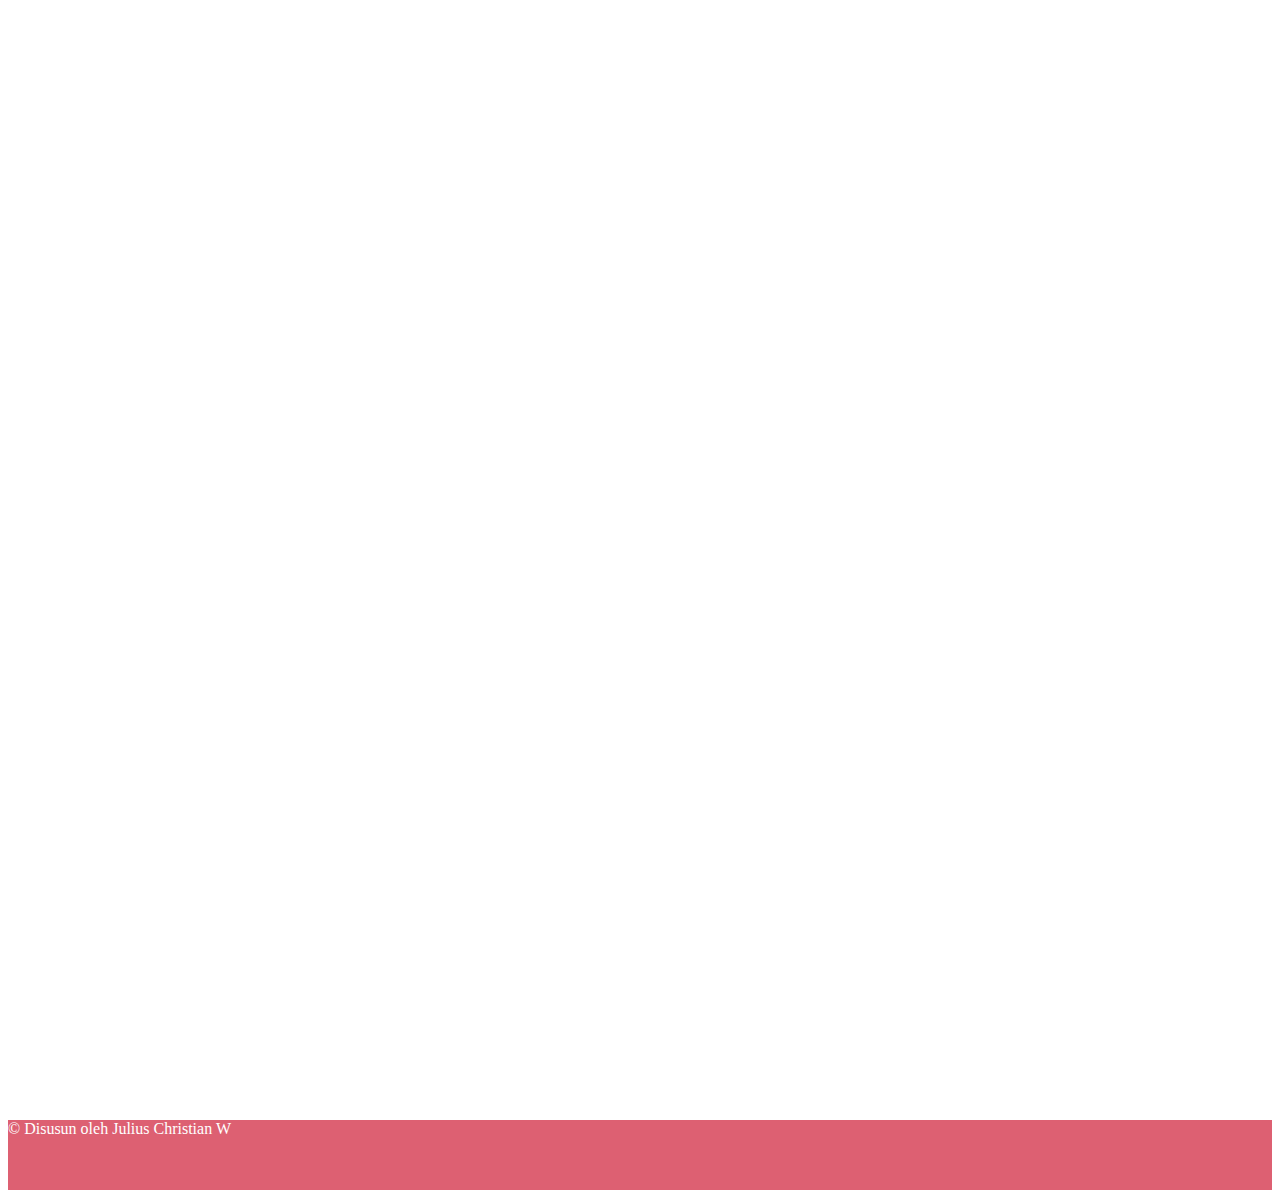
==== commit 079903b1: "beli sekarang" ====
--- a/index.html
+++ b/index.html
@@ -63,7 +63,7 @@
               <a href="https://www.youtube.com/watch?v=1ql6klseP30&t=188s&ab_channel=RWHShadowRWHShadow" target="_blank" id="tutorial" class="py-3 px-3 fs-6"><i class="bi bi-youtube fs-6"> </i> Tutorial</a>
             
             
-              <a id="beli" class="py-3 px-3 fw-bold fs-6" href="#projects"><i class="bi bi-cart-fill fs-6"></i>Beli Sekarang</a>
+              <a id="beli" class="py-3 px-3 fw-bold fs-6" href="https://shopee.co.id/Happy-Teeth-Board-Game-i.201808361.8816574593?sp_atk=80308c74-109a-43bc-9f4d-80c70141805c" target="_blank"><i class="bi bi-cart-fill fs-6"></i>Beli Sekarang</a>
             
           </div>
         </div>
--- a/style.css
+++ b/style.css
@@ -124,7 +124,7 @@
   padding-bottom: 0px;
   background-color: #dd6072;
   color: white;
-  margin-bottom: 100px;
+  margin-bottom: 10px;
   border-radius: 25px;
 }
 
@@ -132,6 +132,9 @@
   text-align: justify;
 }
 
+#loa .container{
+  margin-bottom: 100px;
+}
 
 
 footer {
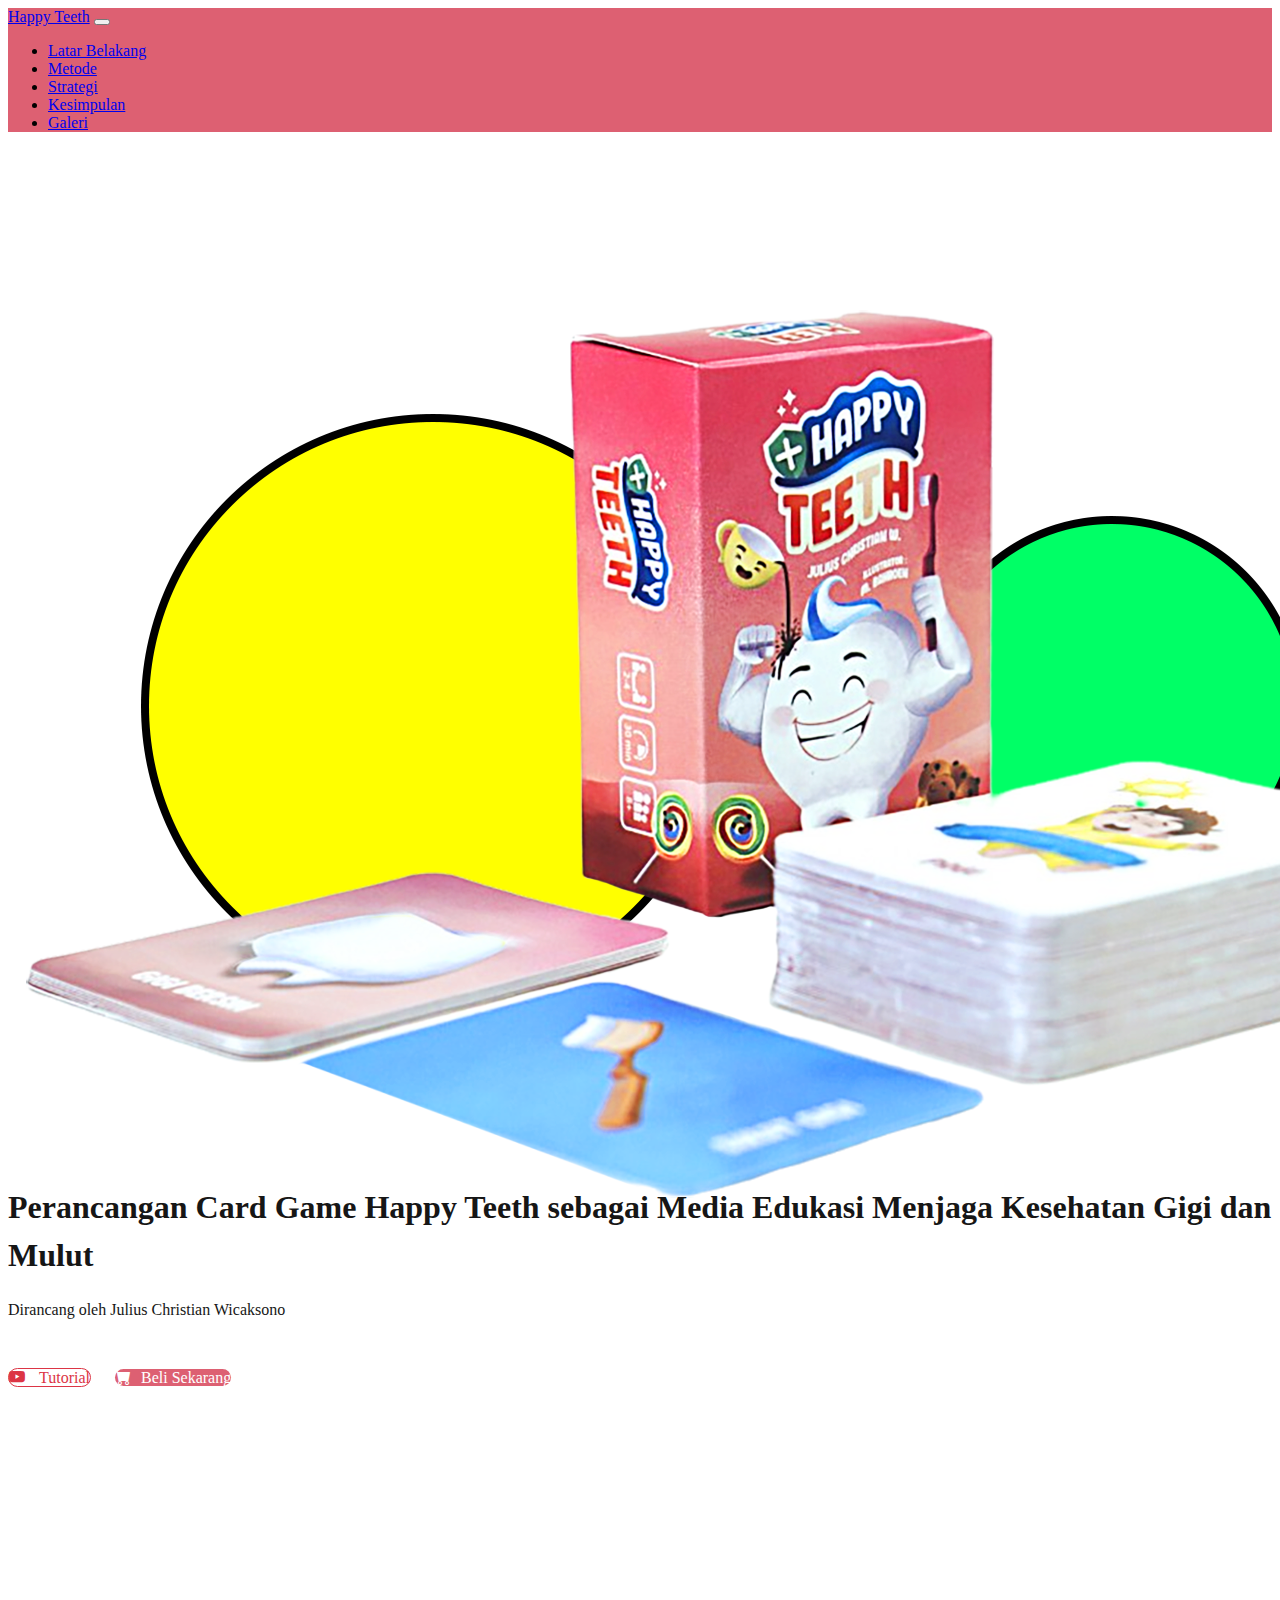
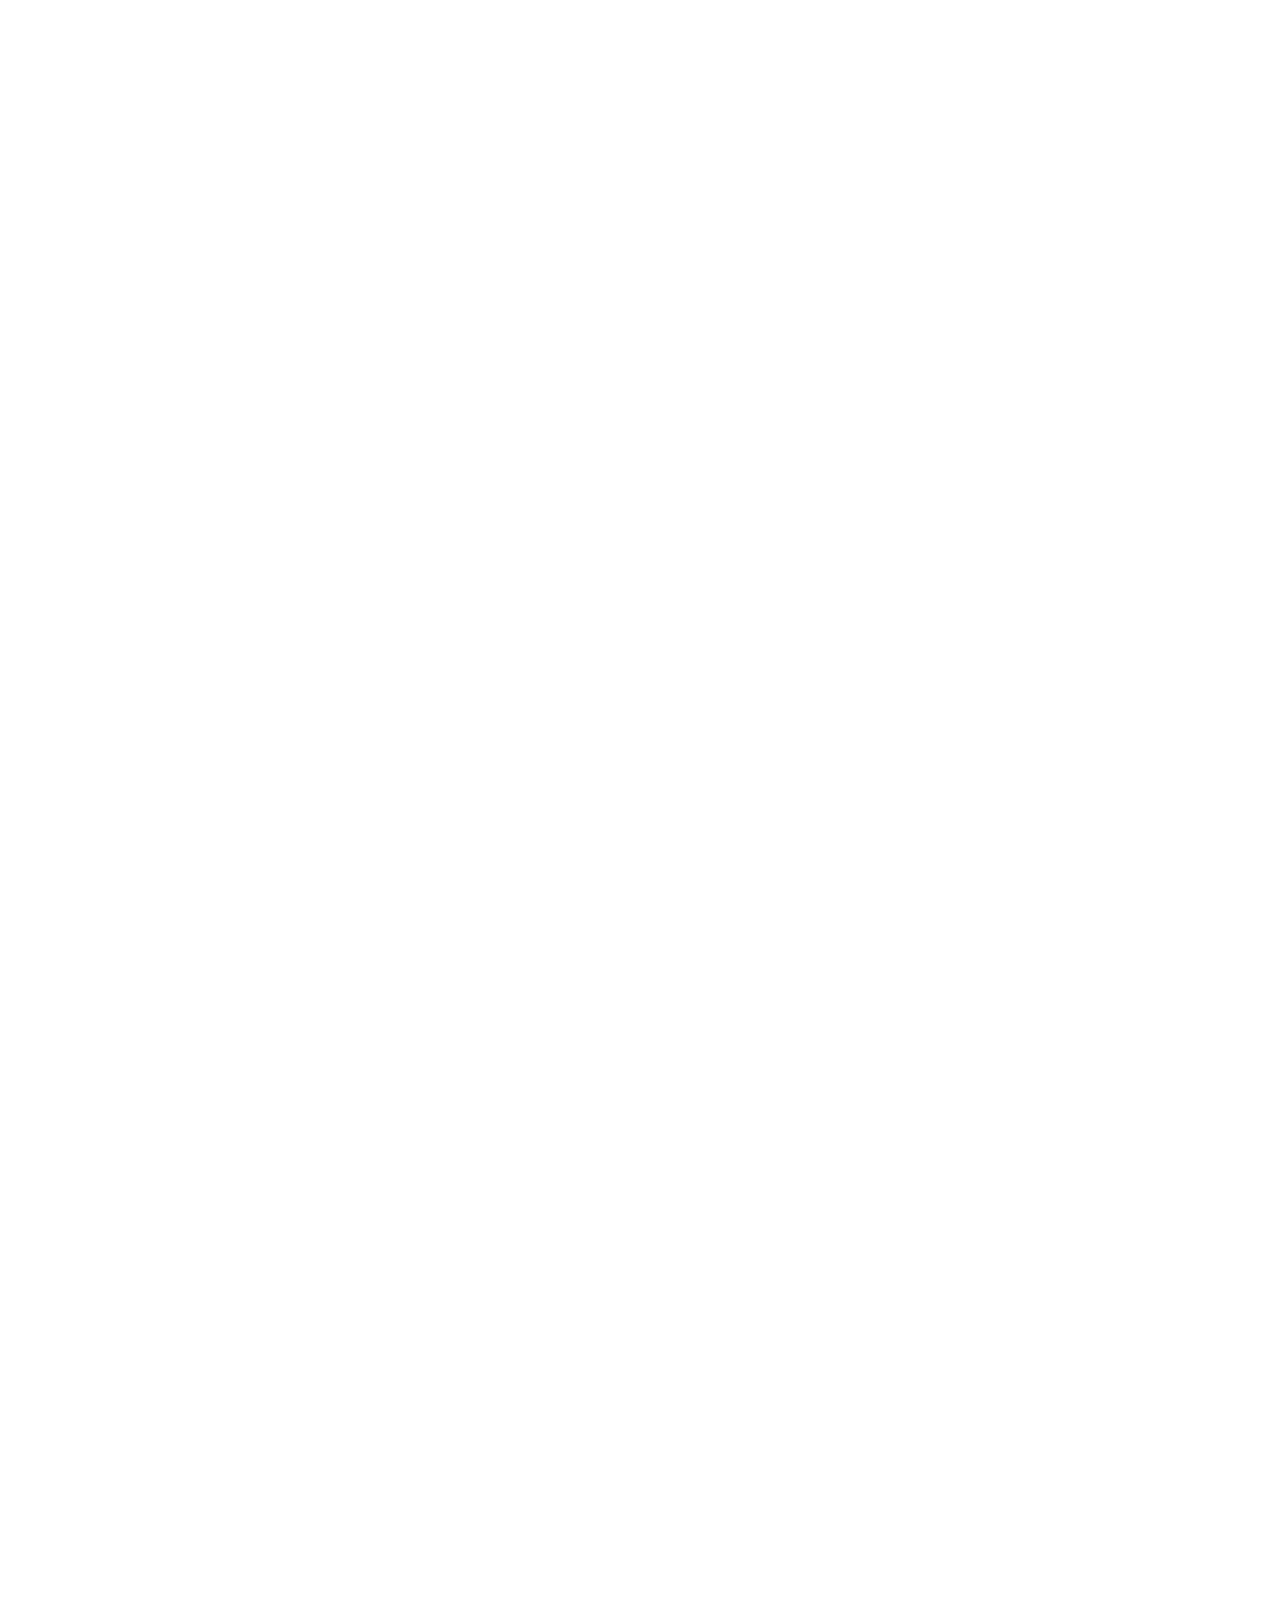
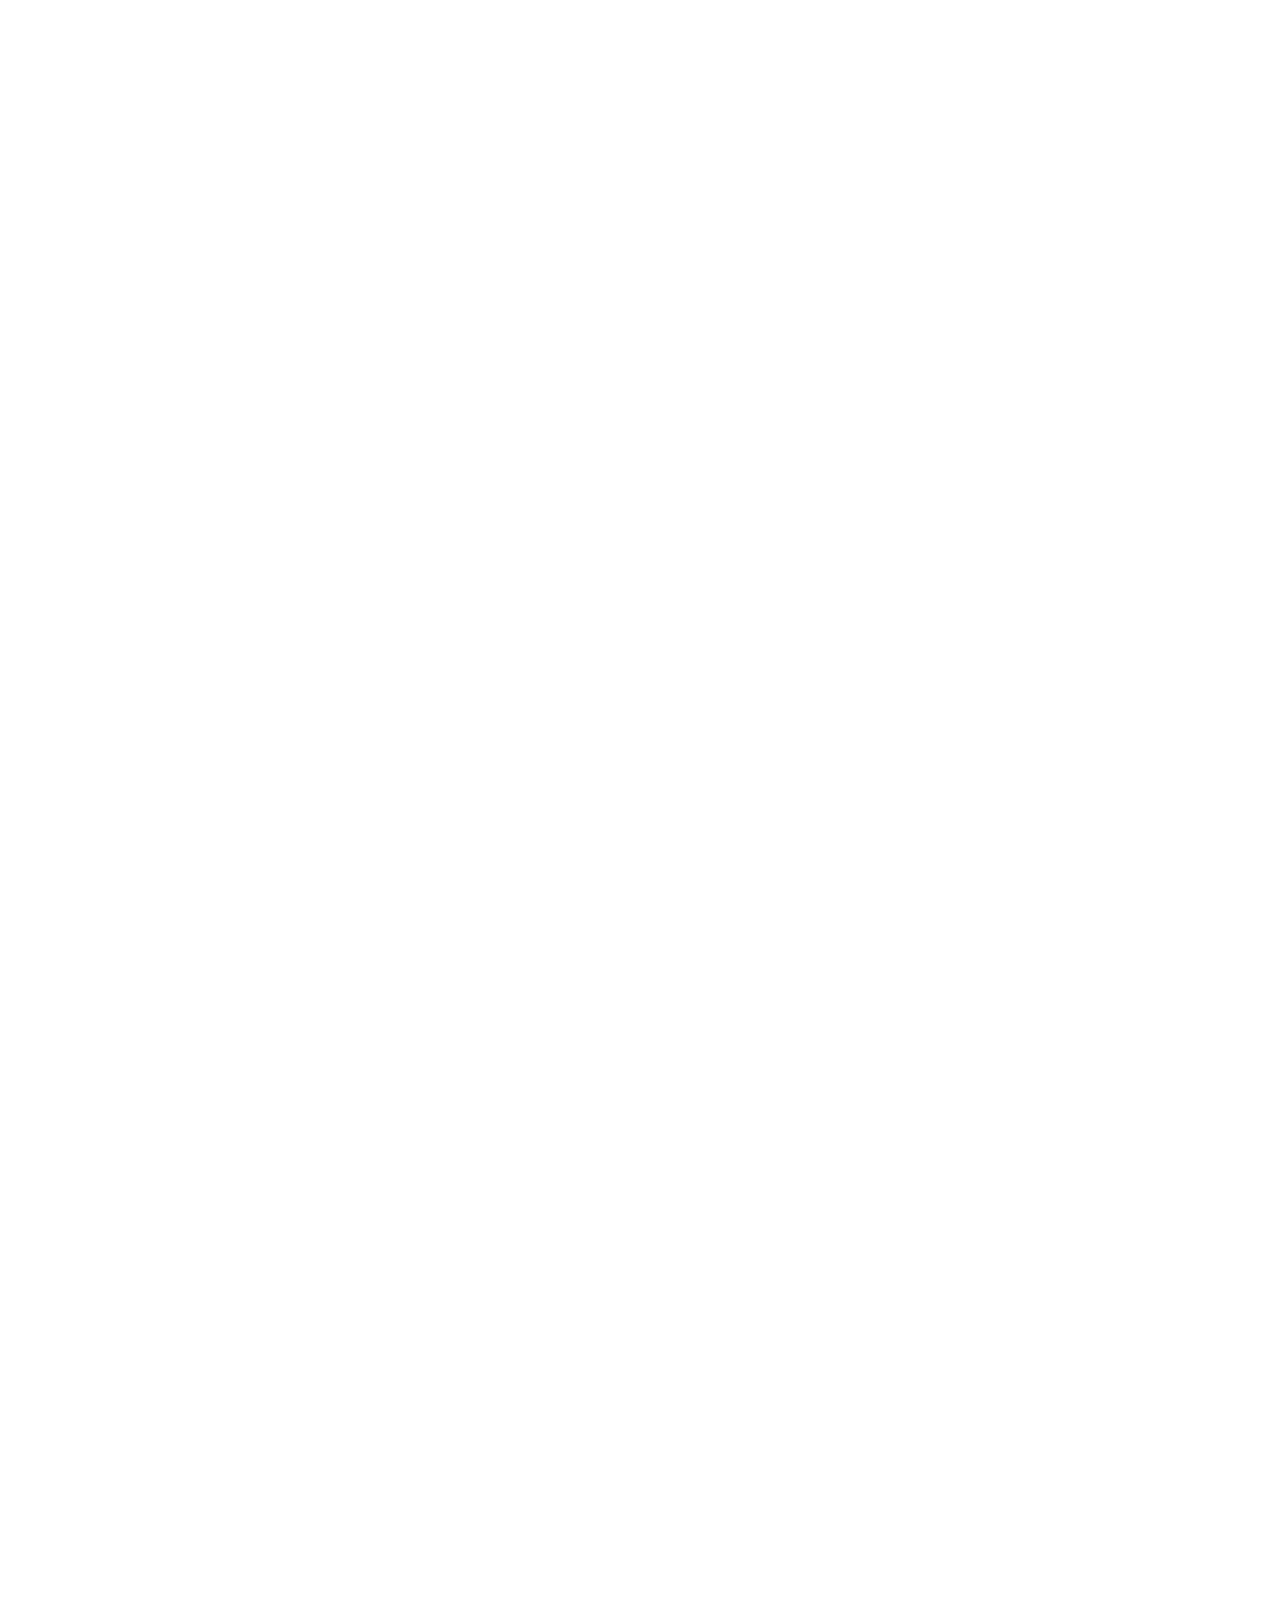
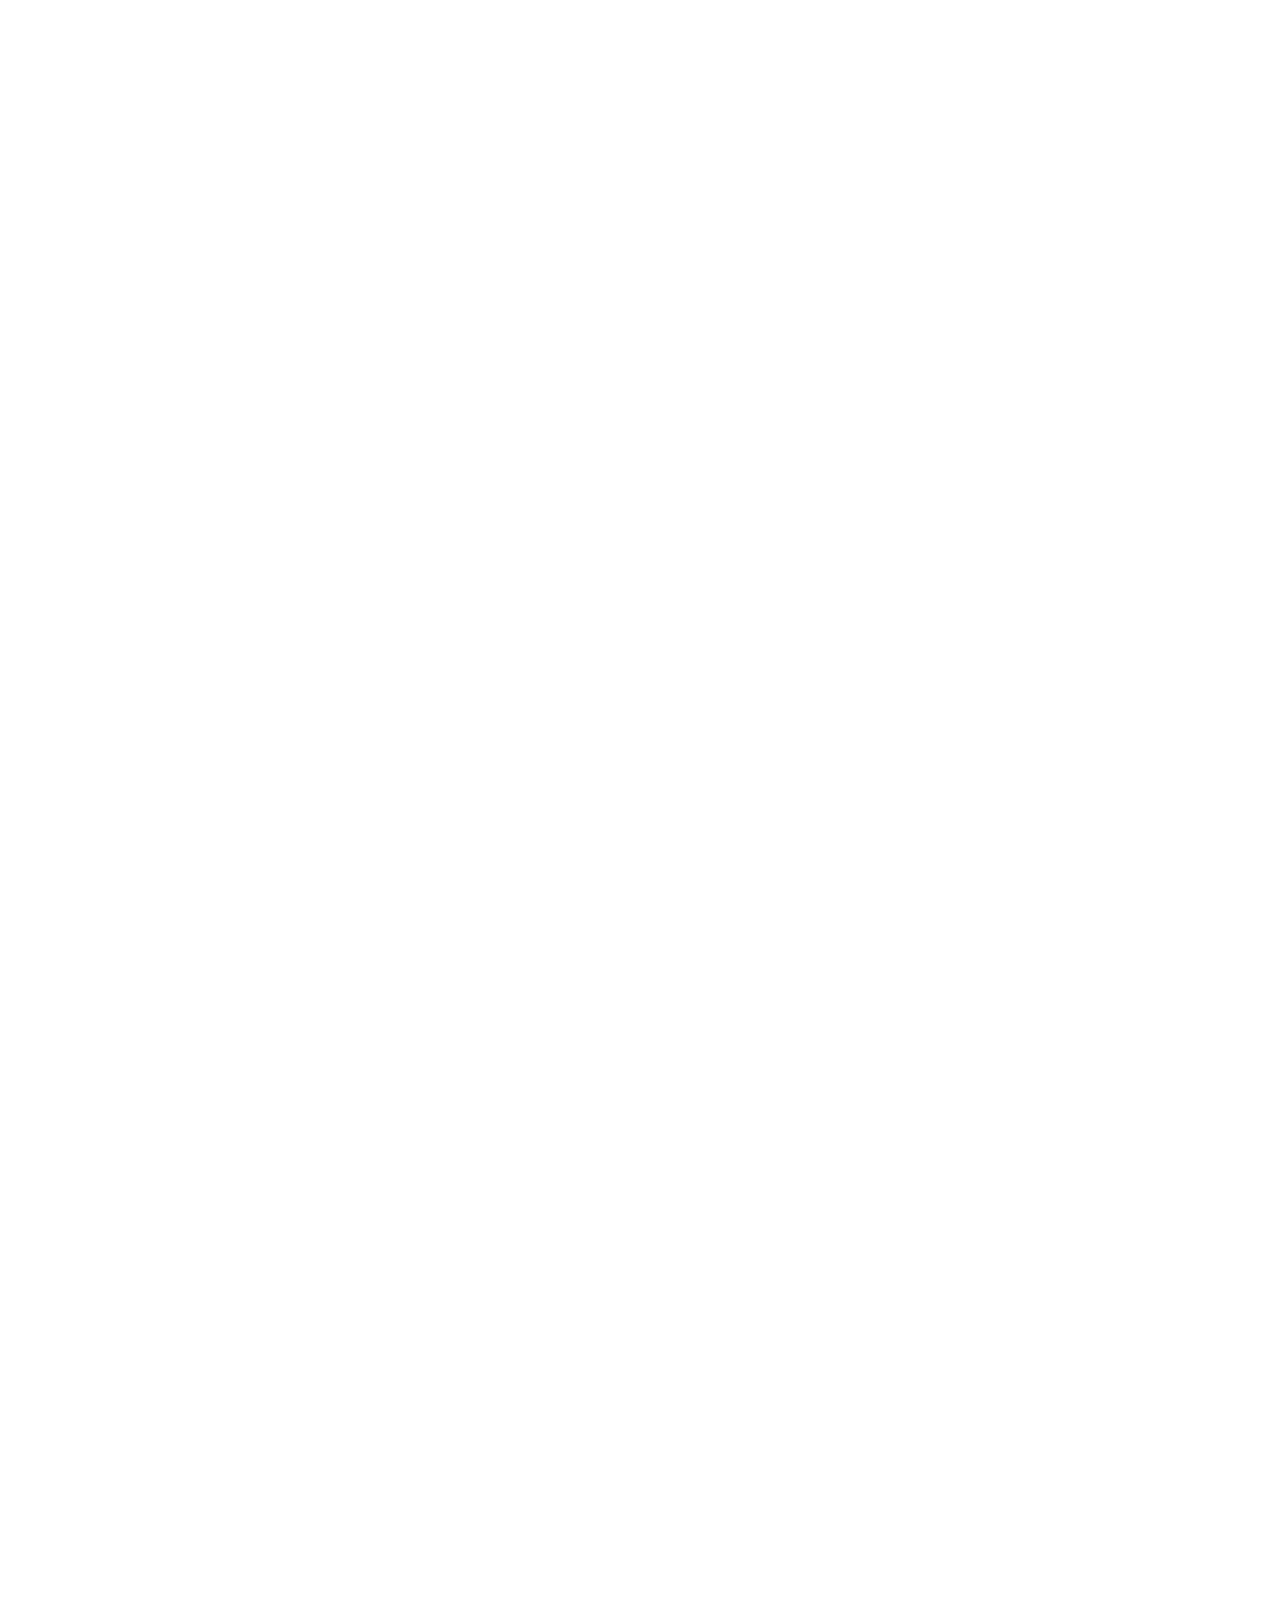
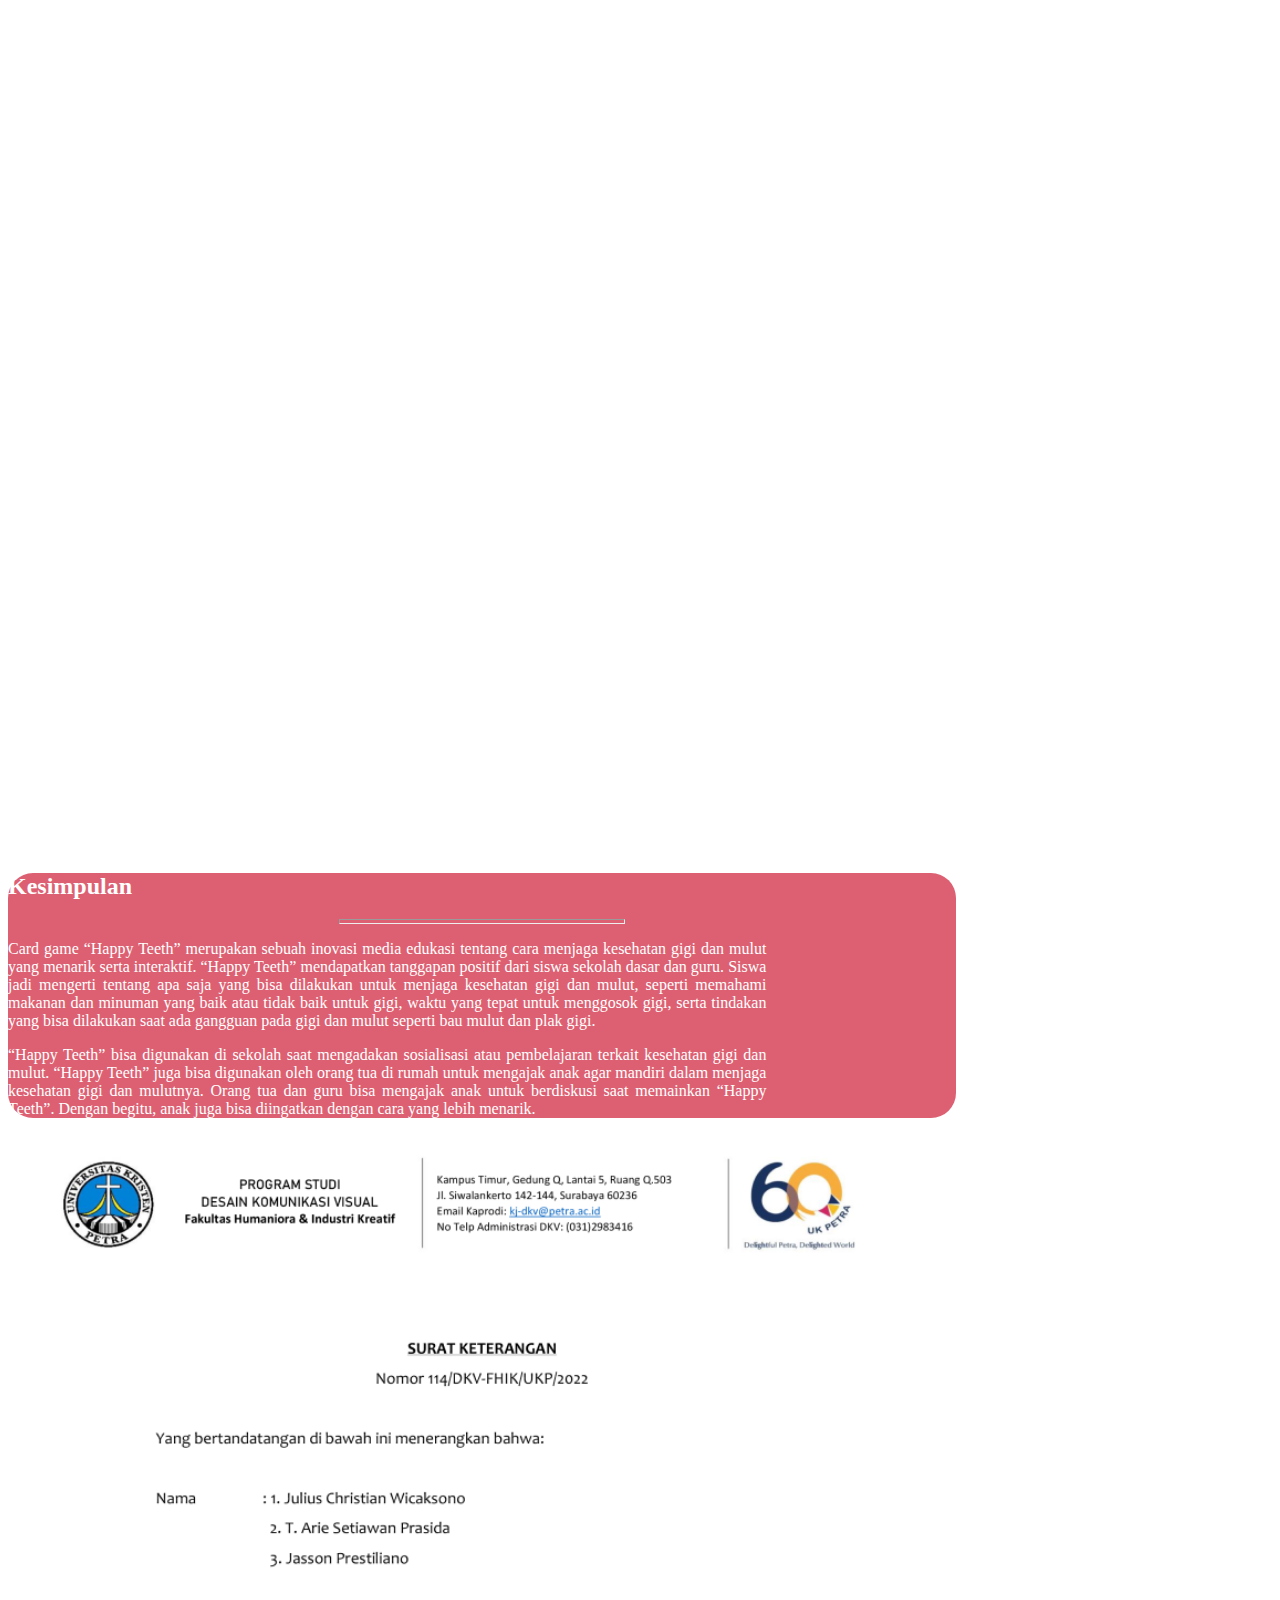
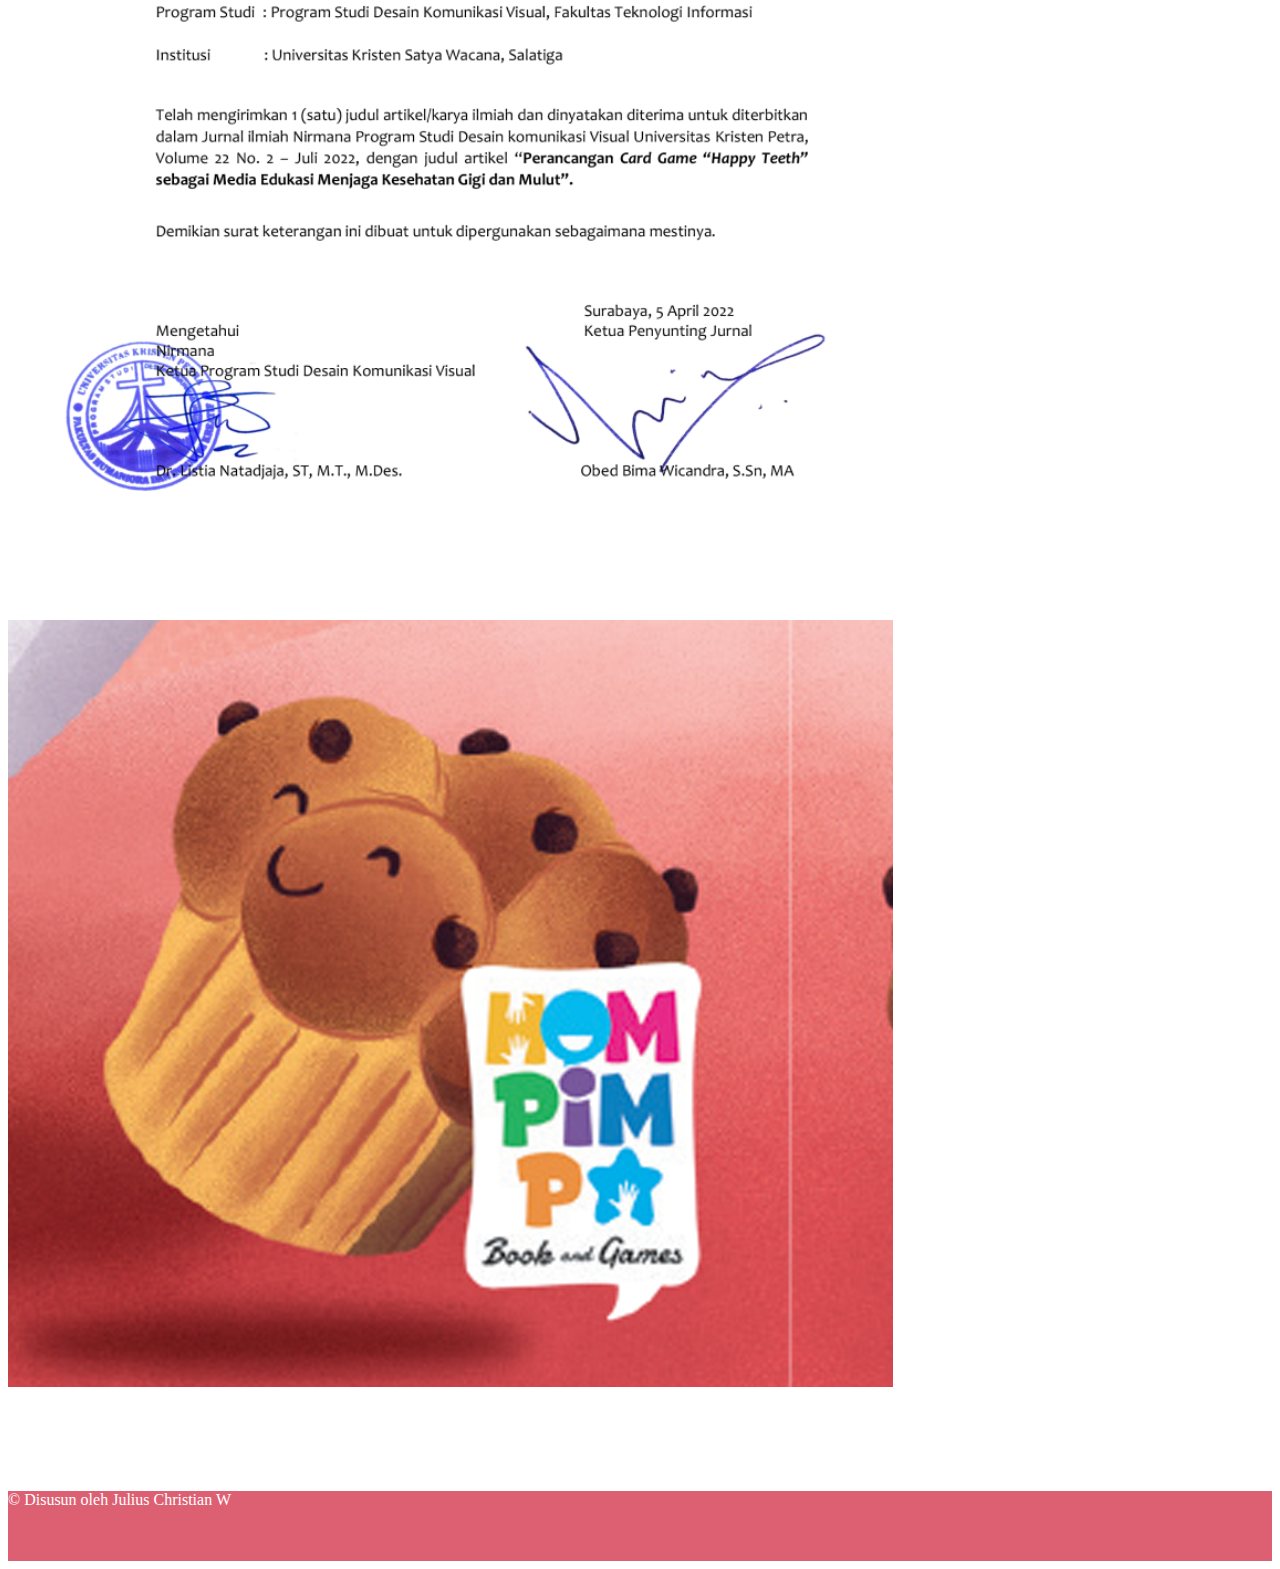
==== commit 1f2e160d: "hompimpa" ====
--- a/index.html
+++ b/index.html
@@ -255,10 +255,20 @@
       <div class="container justifiy-content-center">
         <div class="row justify-content-center">
           <div class="col-9-lg text-center">
-            <img src="img/loa.png" alt="" style="width: 100%;" data-aos="fade-up" data-aos-duration="500">
-          </div>
-      </div>
-    </section>
+            <img src="img/loa.png" alt="" style="width: 70%;">
+          </div>
+      </div>
+    </section>
+
+    <section id="hompimpa">
+      <div class="container justifiy-content-center">
+        <div class="row justify-content-center">
+          <div class="col-9-lg text-center">
+            <img src="img/Hompimpa.png" alt="" style="width: 70%;">
+          </div>
+      </div>
+    </section>
+
 
 
 
--- a/style.css
+++ b/style.css
@@ -124,7 +124,7 @@
   padding-bottom: 0px;
   background-color: #dd6072;
   color: white;
-  margin-bottom: 10px;
+  margin-bottom: 30px;
   border-radius: 25px;
 }
 
@@ -133,9 +133,12 @@
 }
 
 #loa .container{
+  margin-bottom: 30px;
+}
+
+#hompimpa .container{
   margin-bottom: 100px;
 }
-
 
 footer {
   text-decoration: none;
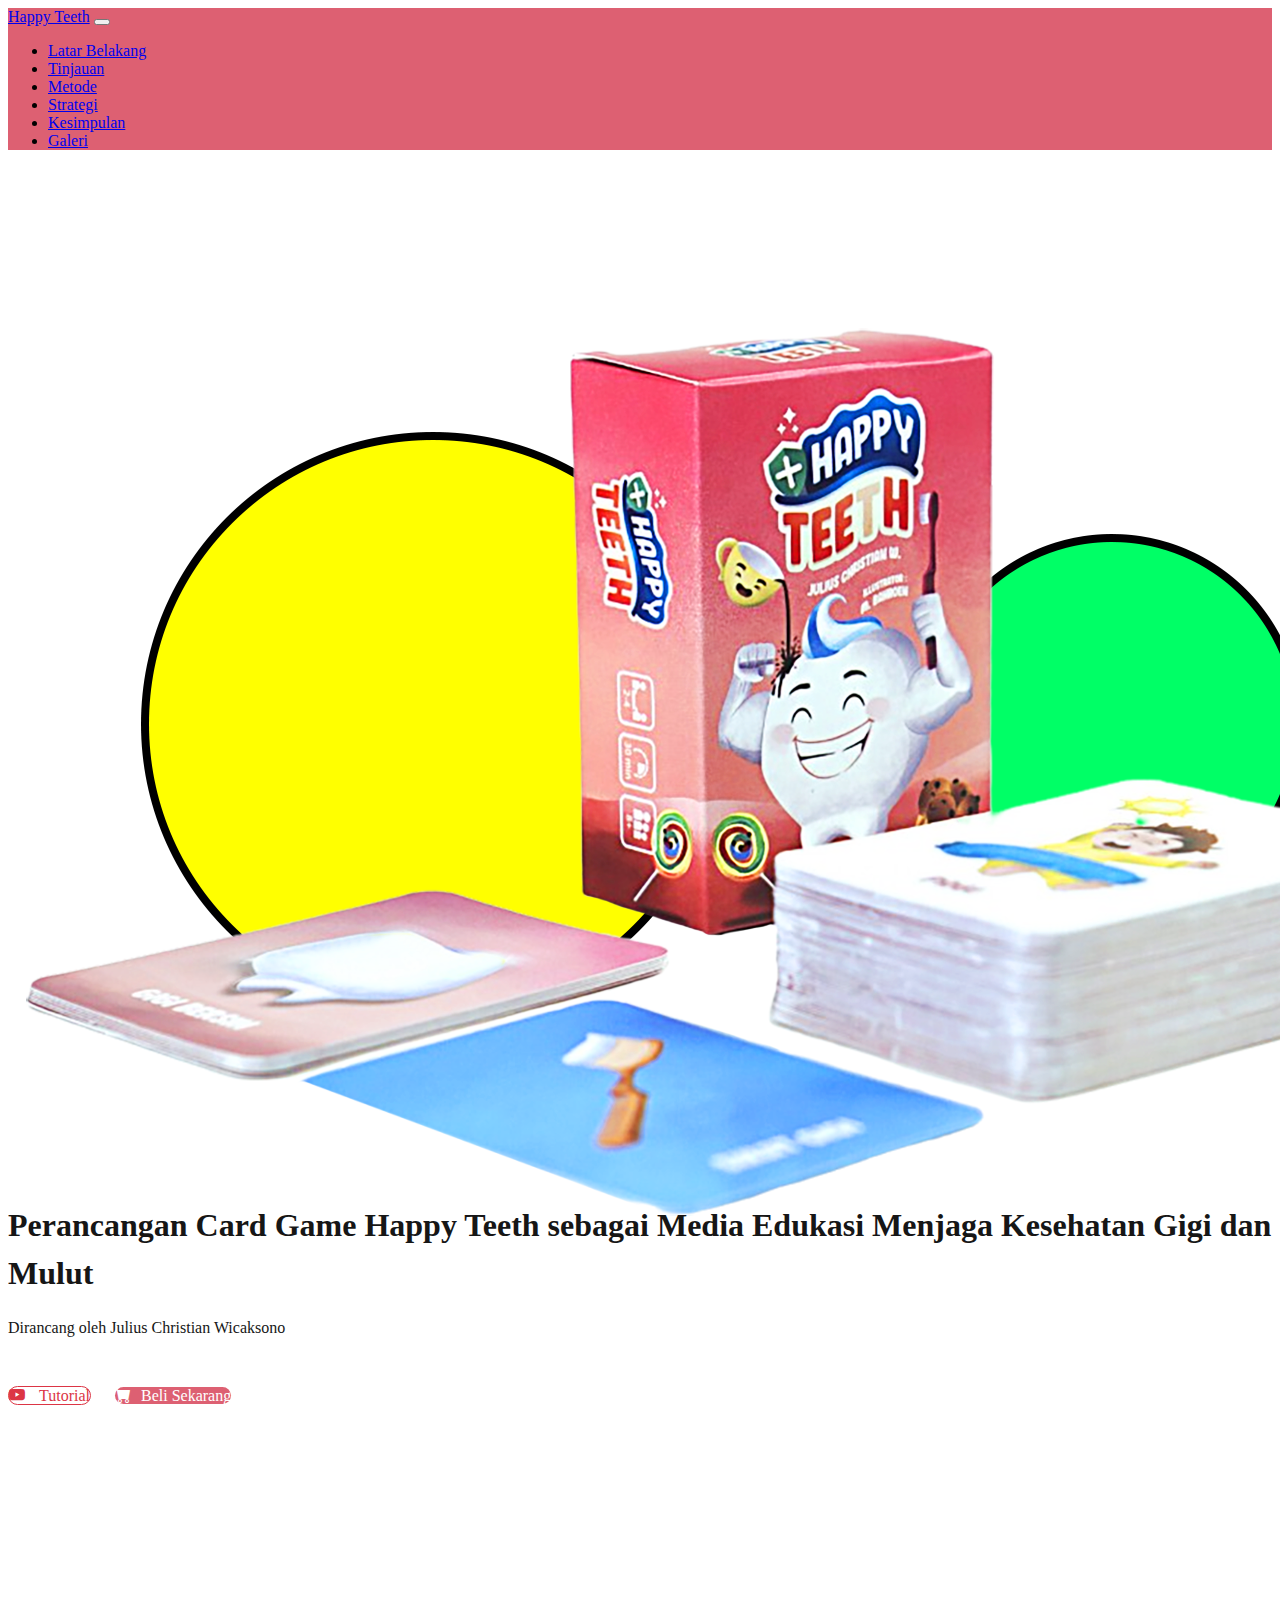
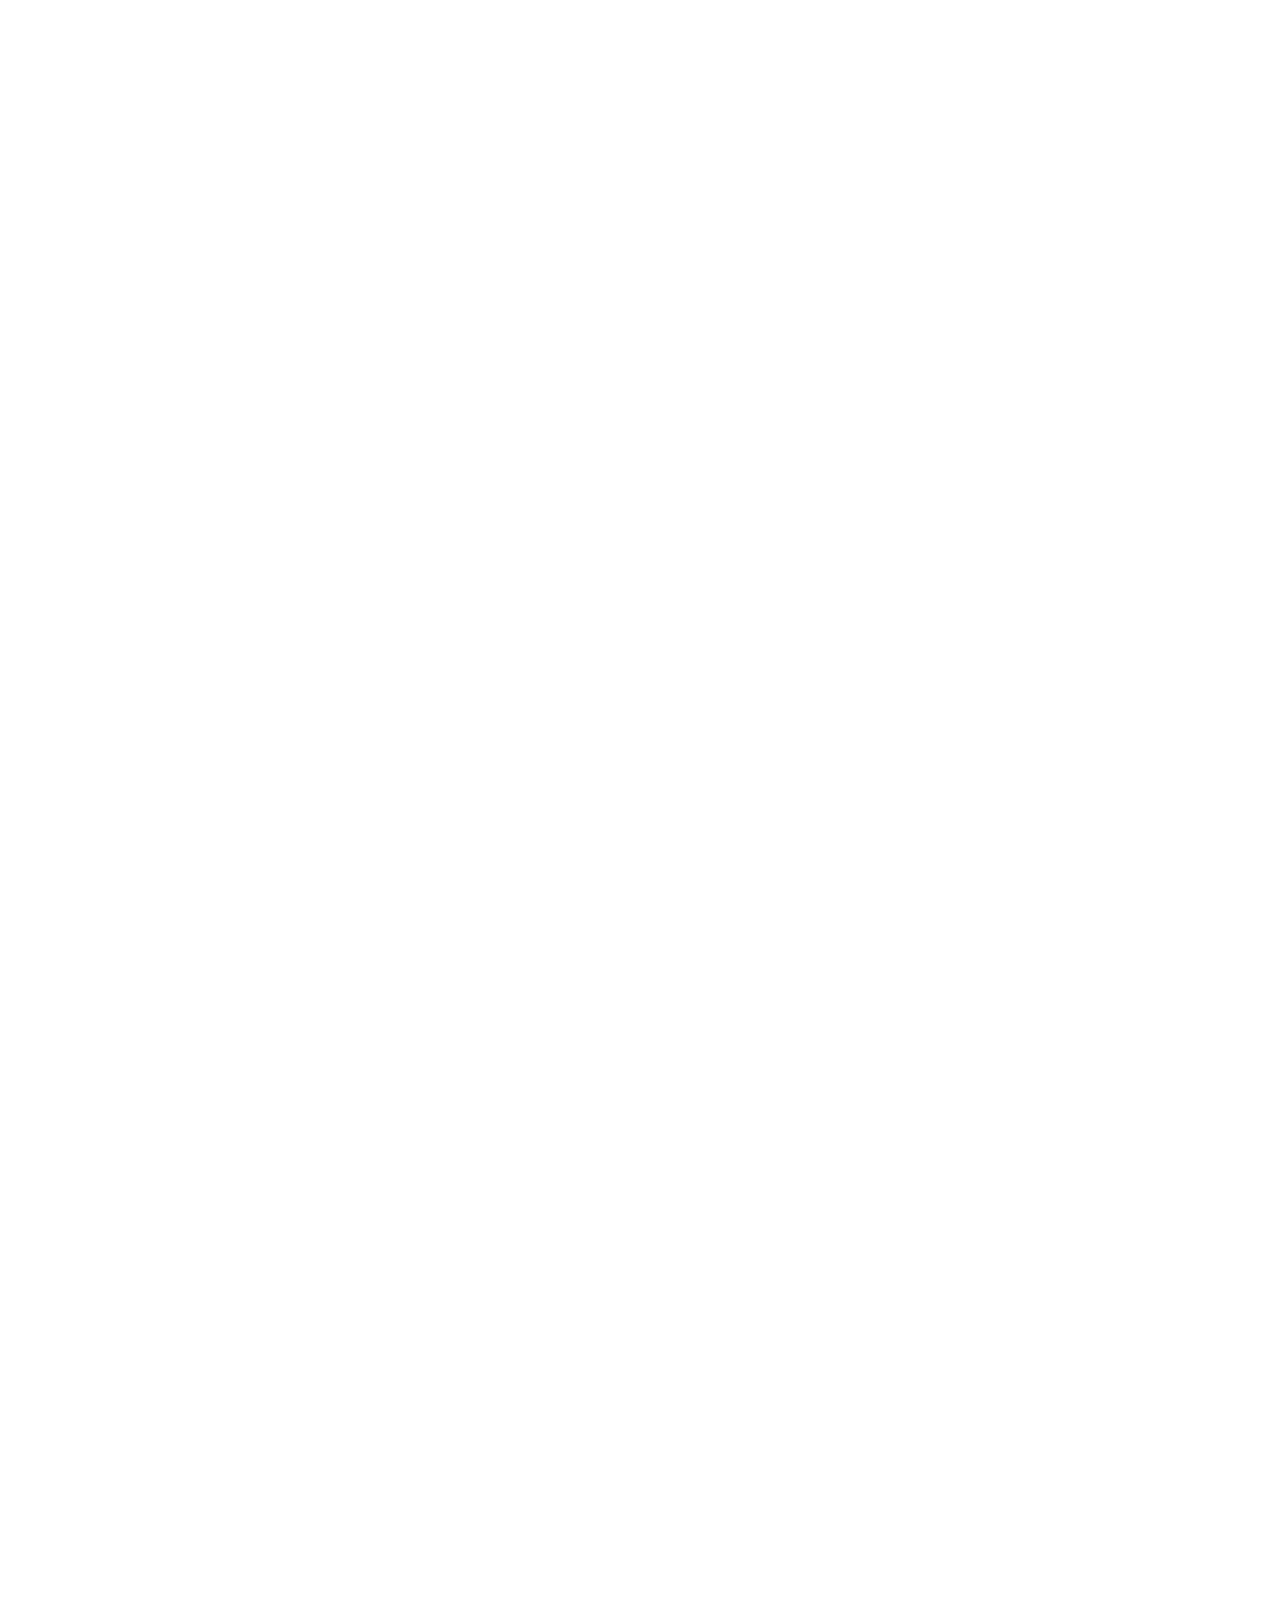
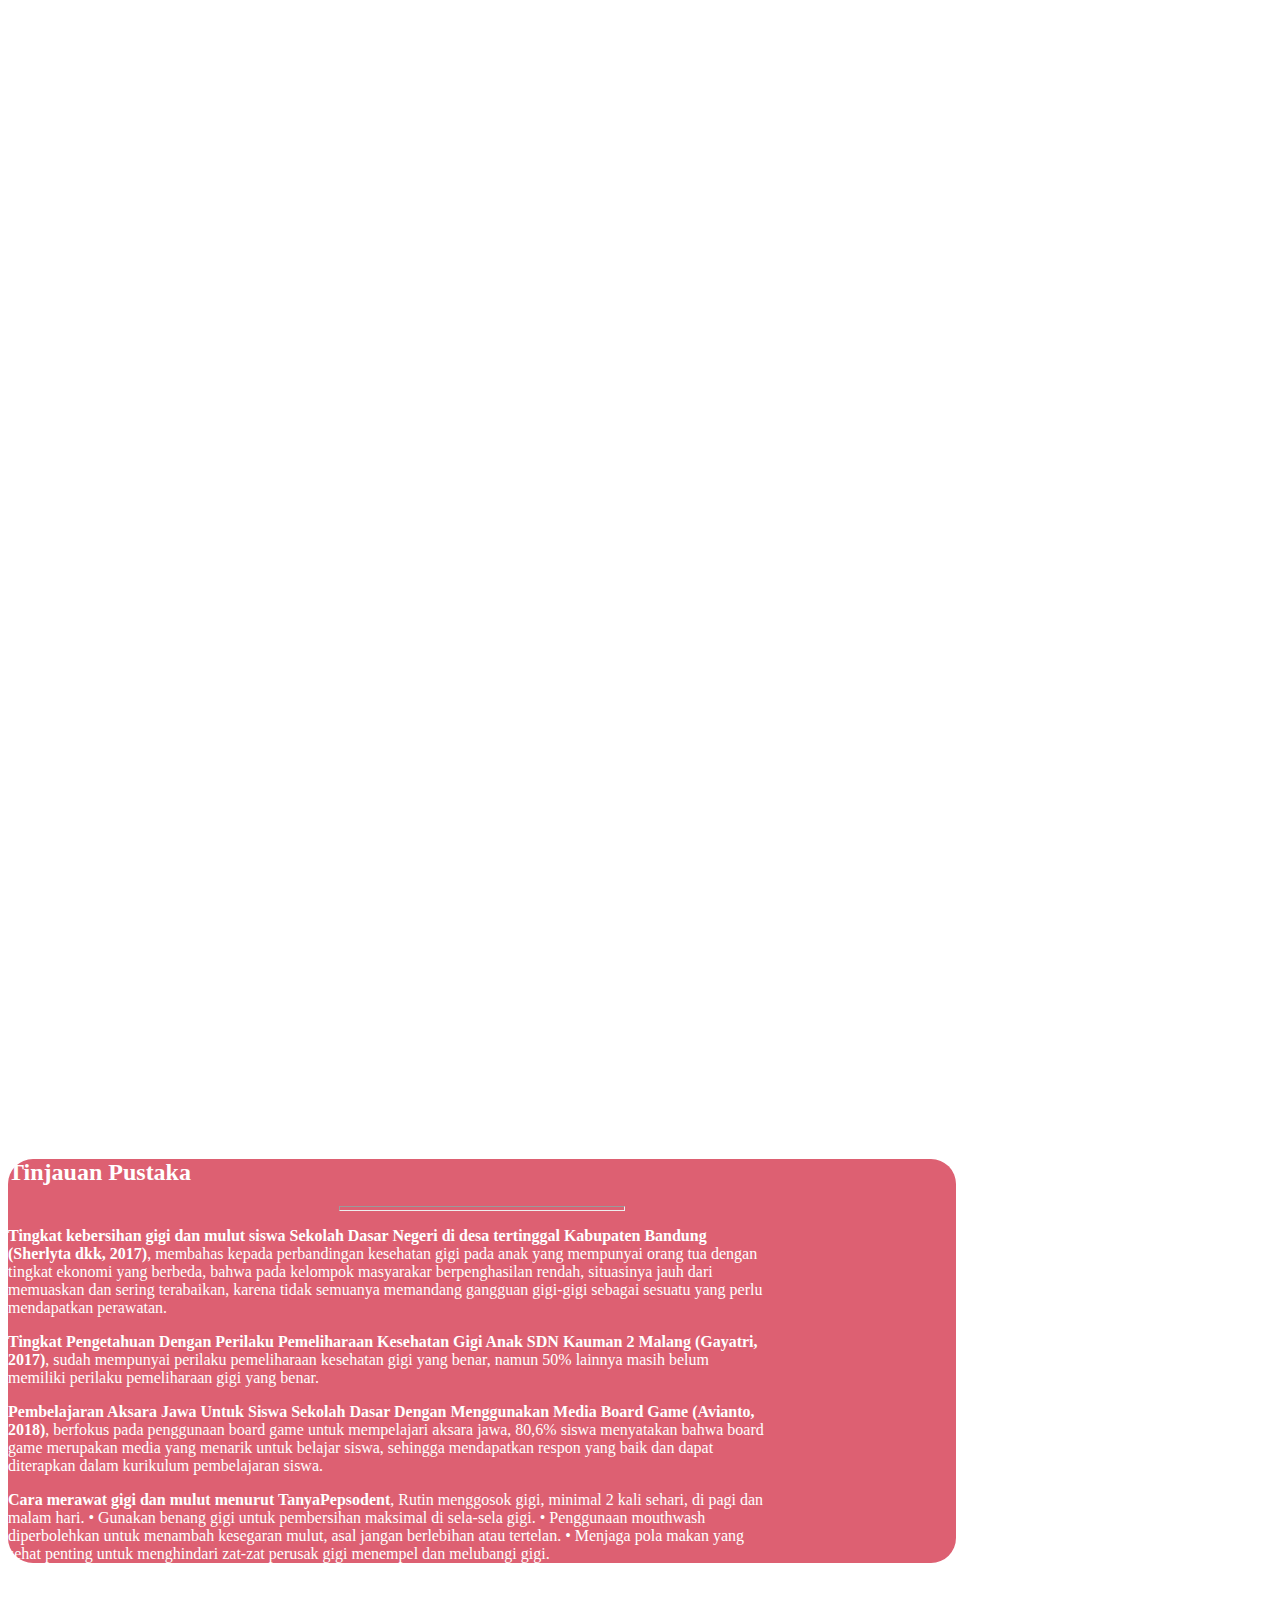
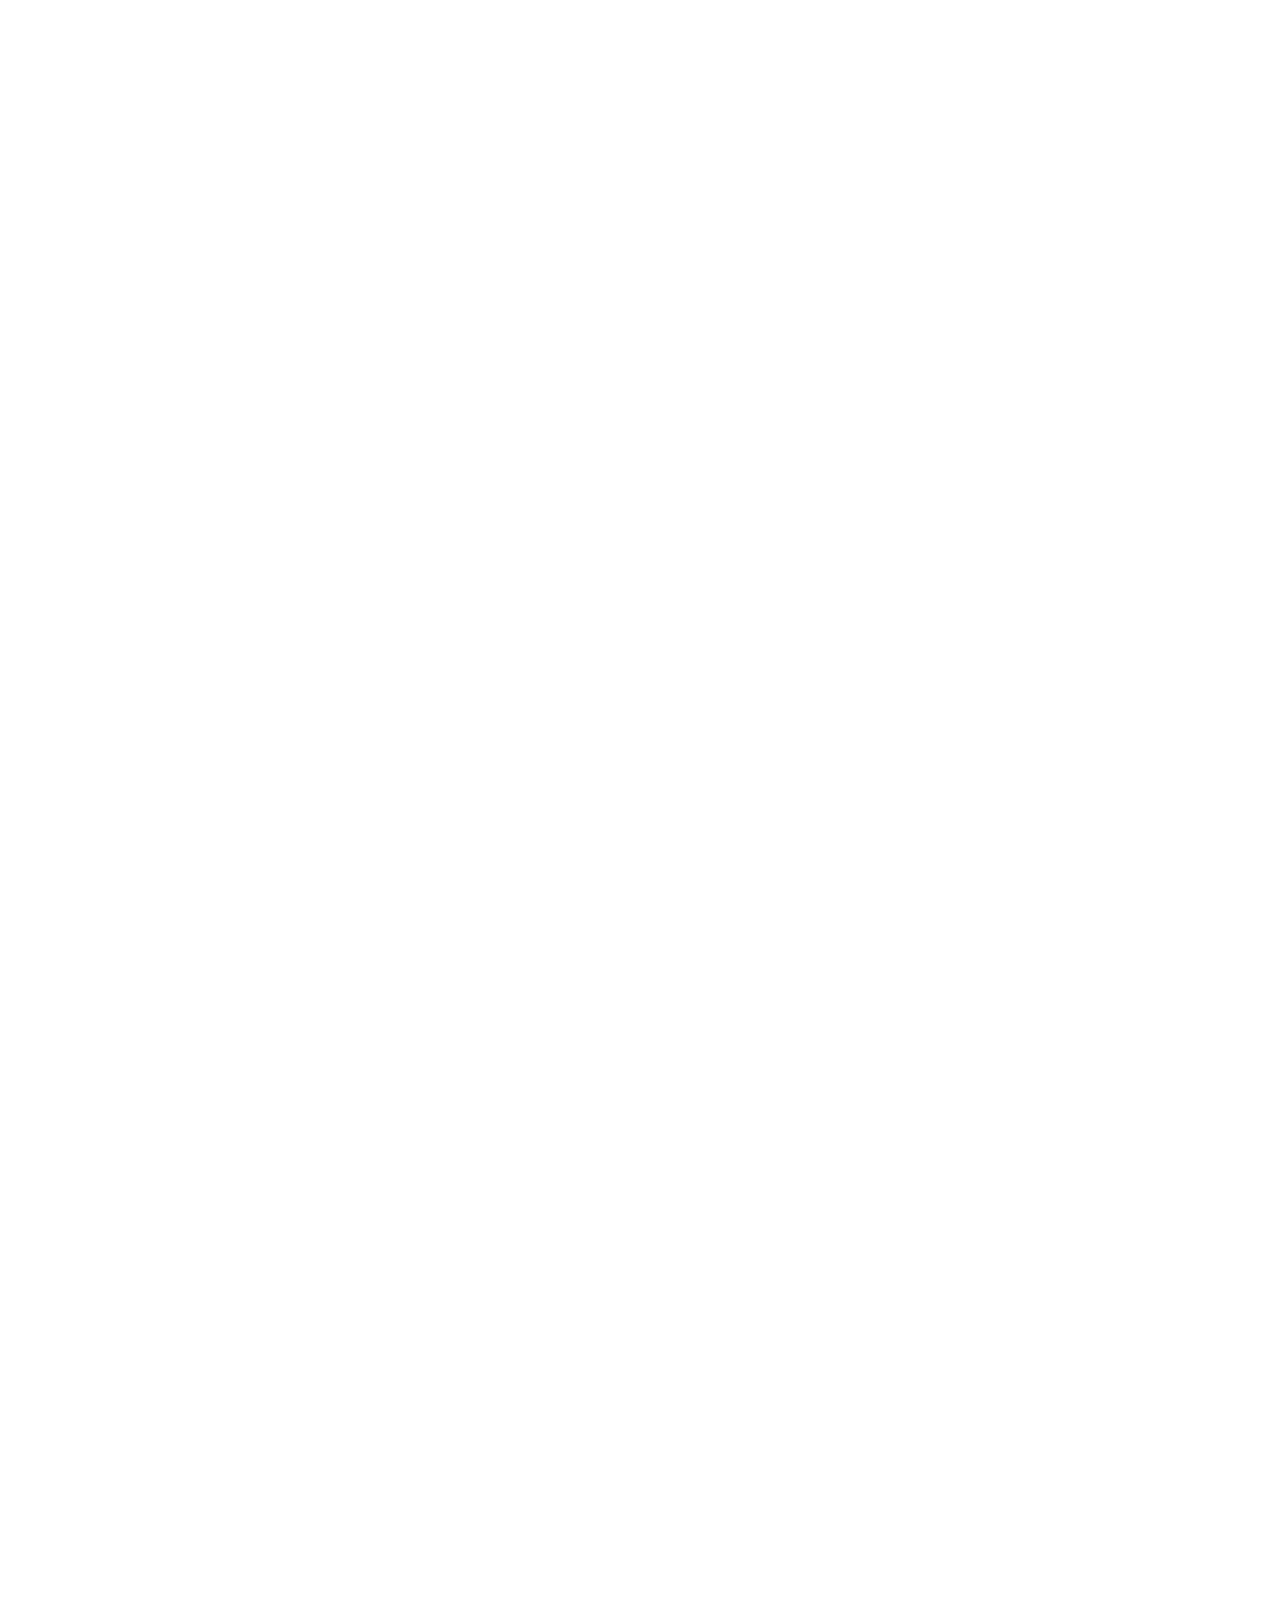
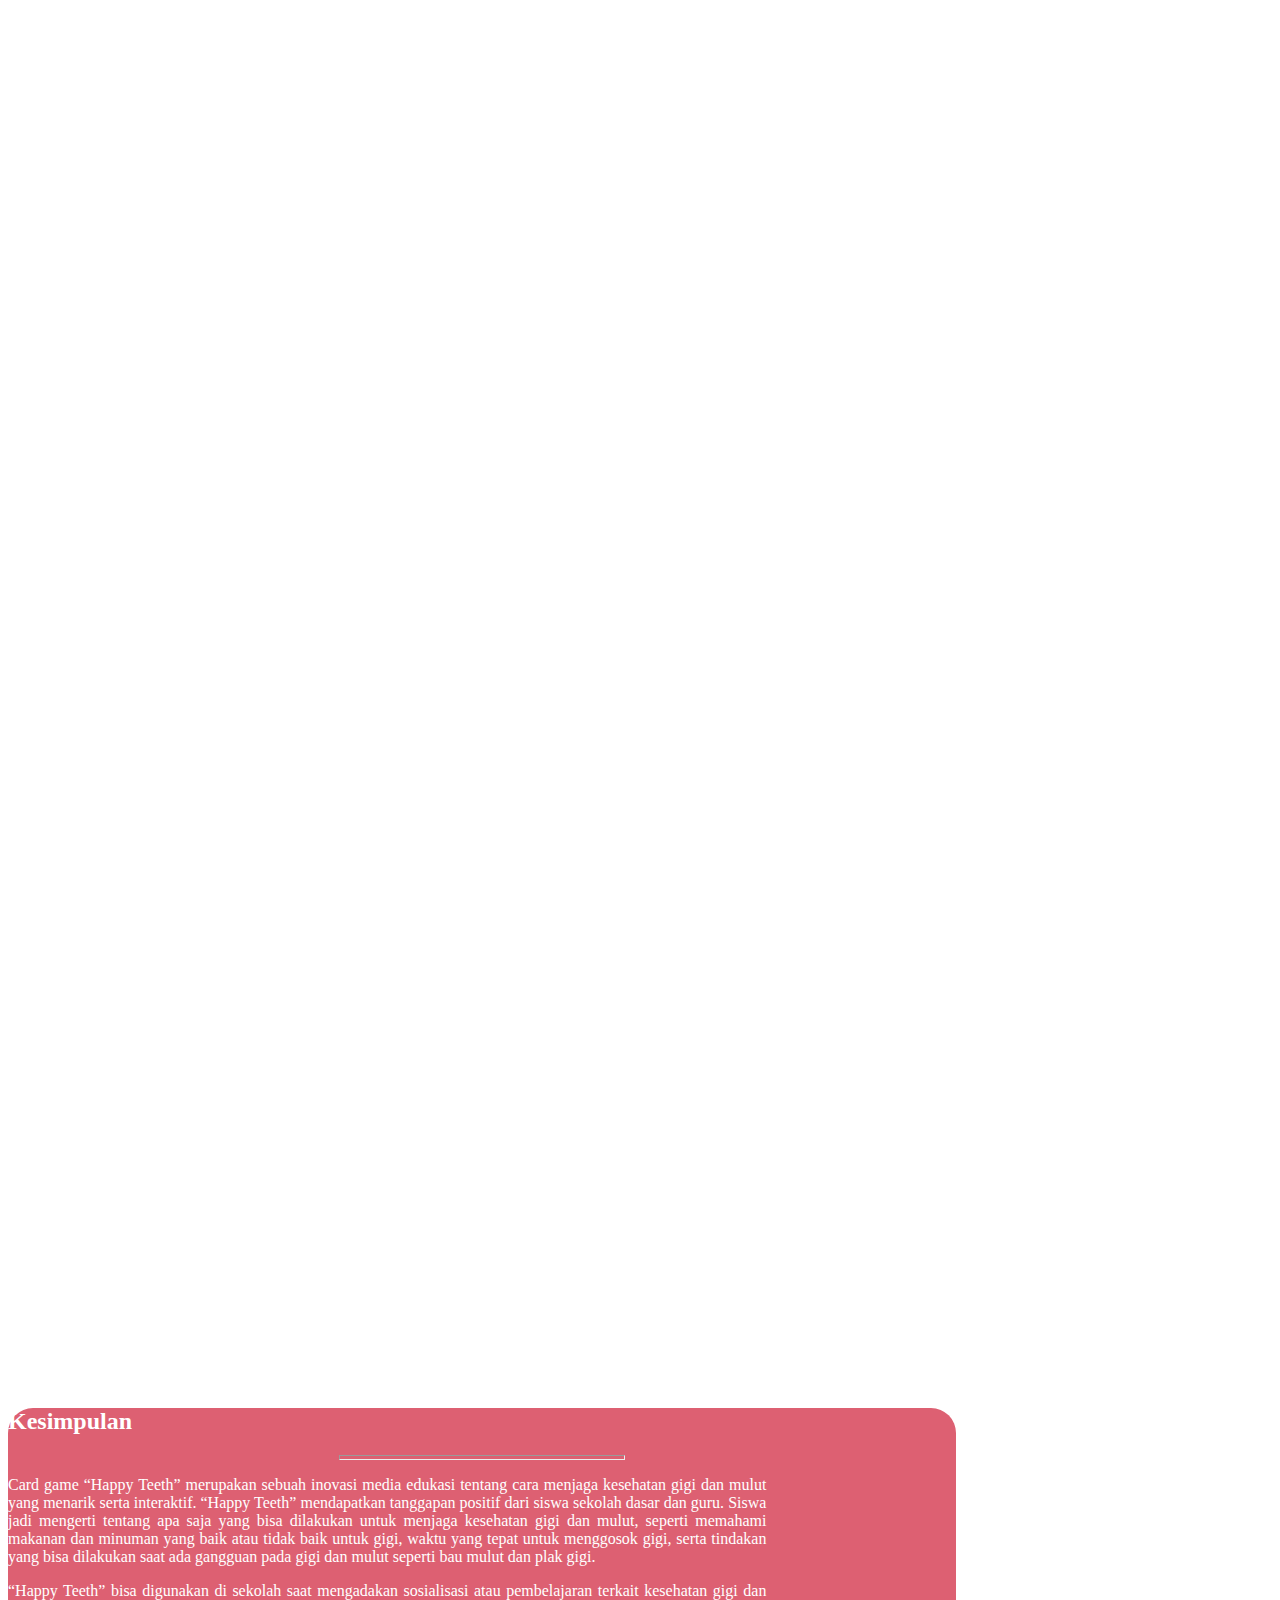
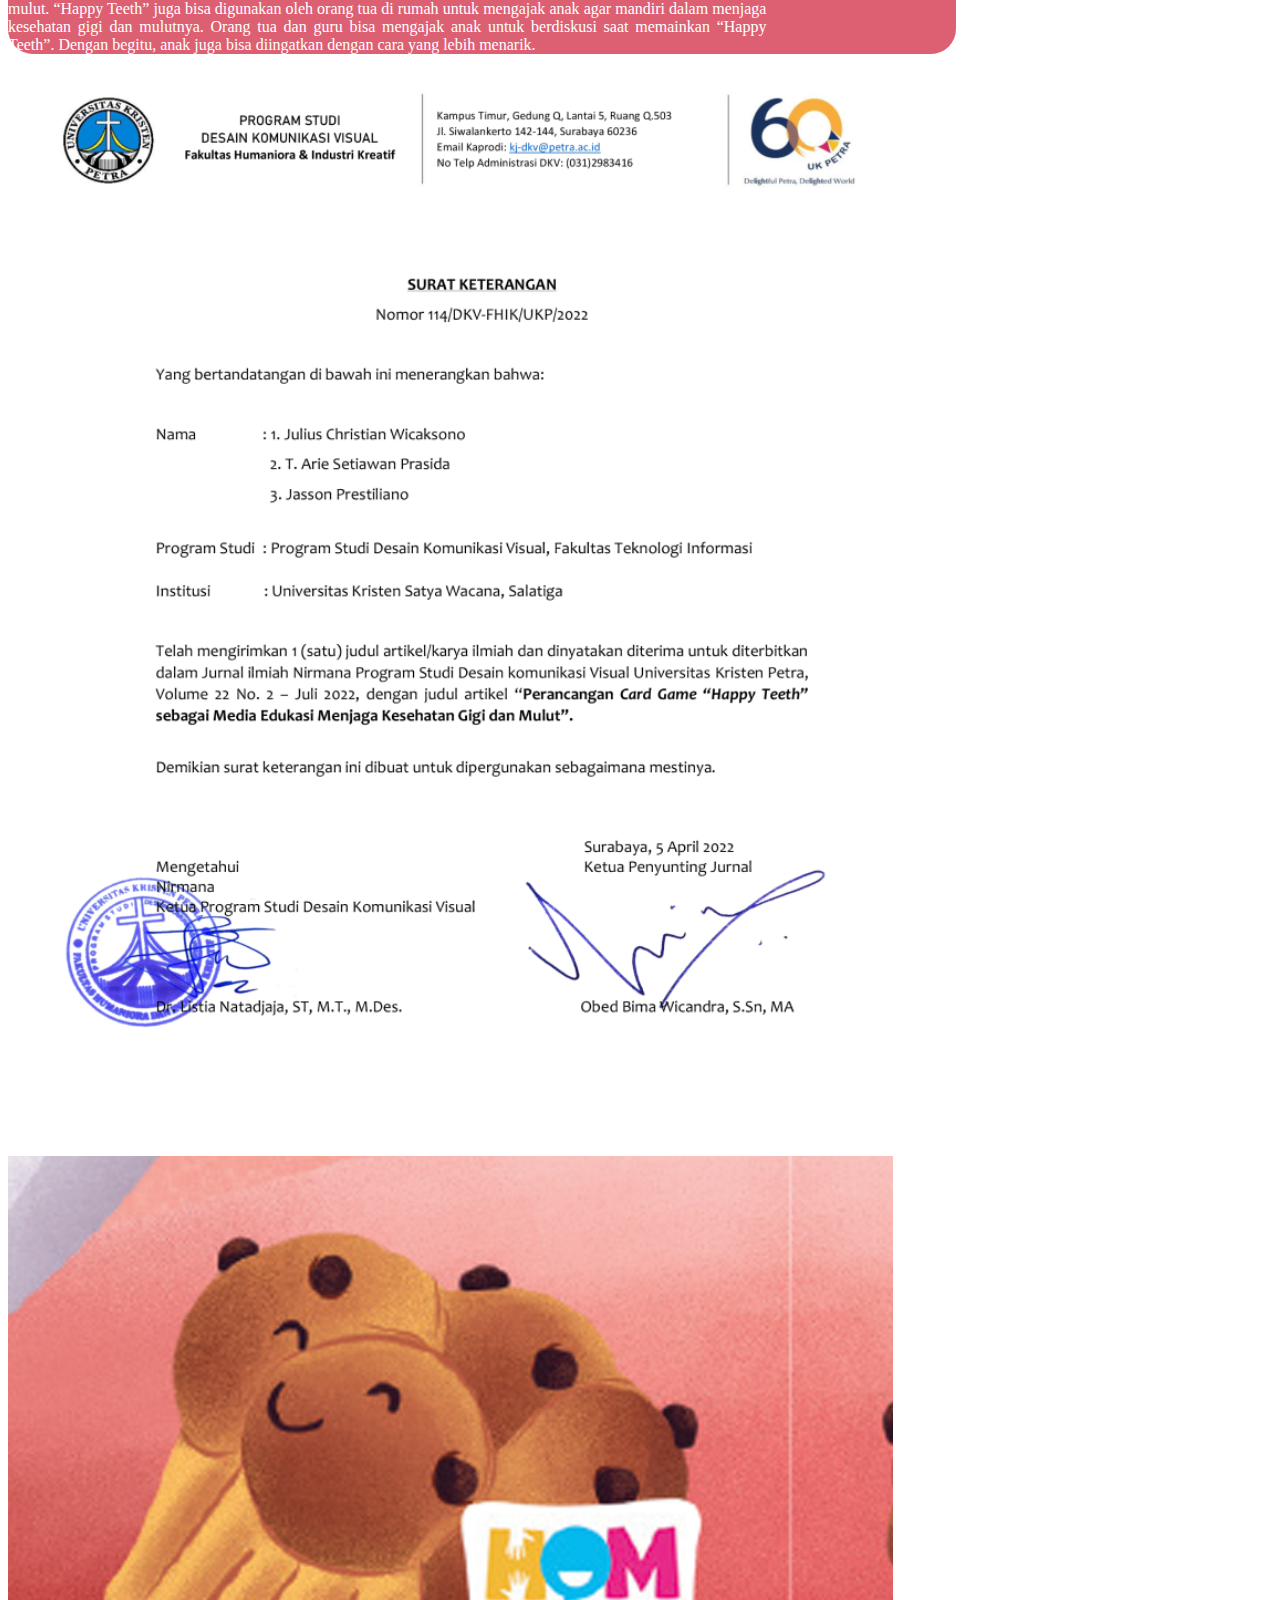
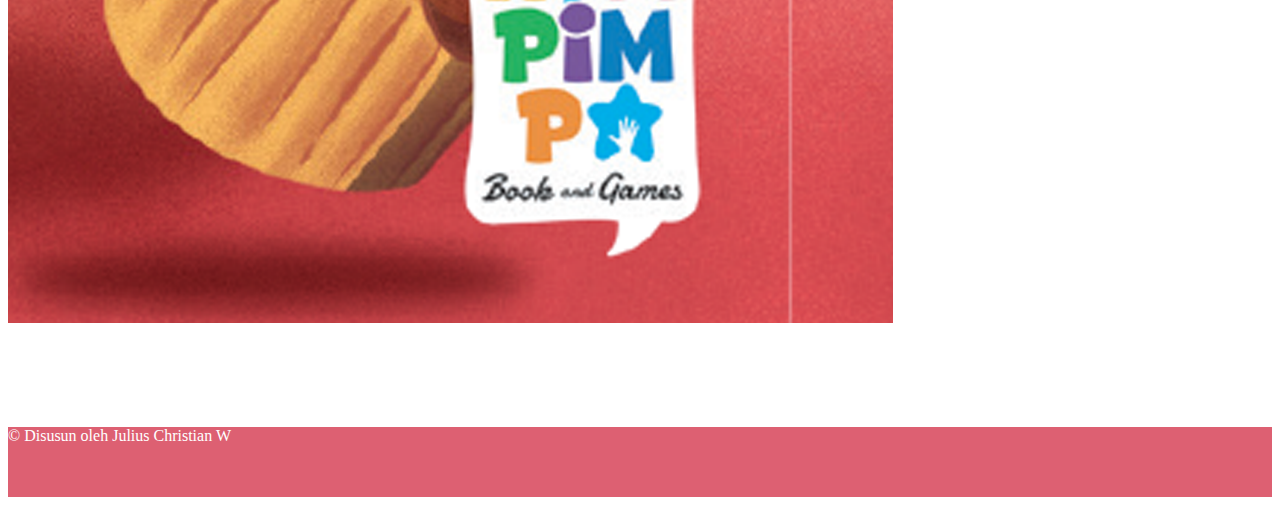
==== commit f797c9b2: "pustaka" ====
--- a/index.html
+++ b/index.html
@@ -32,6 +32,9 @@
               <a class="nav-link active" href="#about">Latar Belakang</a>
             </li>
             <li class="nav-item ms-4">
+              <a class="nav-link active" href="#tinjauan">Tinjauan</a>
+            </li>
+            <li class="nav-item ms-4">
               <a class="nav-link active" href="#metode">Metode</a>
             </li>
             <li class="nav-item ms-4">
@@ -111,6 +114,53 @@
       </div>
     </section>
     <!-- End About -->
+
+    <section id="tinjauan">
+      <div class="container justify-content-center" style="width: 75%;">
+        <div class="row text-center pt-5">
+          <div class="col">
+            <h2 class="fw-bold">Tinjauan Pustaka</h2>
+          </div>
+        </div>
+        <hr class="mx-auto mb-5" style="height:3px;width:30%;text-align:center;">
+        <div class="row text-justify pb-5">
+          <div class="col">
+            <div class="mx-auto" style="width: 80%;">
+              <p><strong>Tingkat kebersihan gigi dan mulut siswa Sekolah Dasar Negeri di desa tertinggal Kabupaten Bandung (Sherlyta dkk, 2017)</strong>, membahas kepada perbandingan kesehatan gigi pada 
+                anak yang mempunyai orang tua dengan tingkat 
+                ekonomi yang berbeda, bahwa pada kelompok 
+                masyarakar berpenghasilan rendah, situasinya jauh 
+                dari memuaskan dan sering terabaikan, karena tidak 
+                semuanya memandang gangguan gigi-gigi sebagai 
+                sesuatu yang perlu mendapatkan perawatan.</p>
+              <p><strong>Tingkat Pengetahuan Dengan Perilaku Pemeliharaan Kesehatan Gigi Anak SDN Kauman 2 Malang (Gayatri, 2017)</strong>, sudah 
+                mempunyai perilaku pemeliharaan kesehatan gigi 
+                yang benar, namun 50% lainnya masih belum 
+                memiliki perilaku pemeliharaan gigi yang benar. </p>
+               <p><strong>Pembelajaran 
+                Aksara Jawa Untuk Siswa Sekolah Dasar Dengan 
+                Menggunakan Media Board Game (Avianto, 2018)</strong>, berfokus pada penggunaan board game untuk 
+                mempelajari aksara jawa, 80,6% siswa menyatakan 
+                bahwa board game merupakan media yang menarik 
+                untuk belajar siswa, sehingga mendapatkan respon 
+                yang baik dan dapat diterapkan dalam kurikulum 
+                pembelajaran siswa.</p>
+                <p><strong>Cara merawat gigi dan mulut menurut TanyaPepsodent</strong>, Rutin menggosok gigi, minimal 2 kali sehari, di 
+                  pagi dan malam hari.
+                  • Gunakan benang gigi untuk pembersihan 
+                  maksimal di sela-sela gigi.
+                  • Penggunaan mouthwash diperbolehkan untuk 
+                  menambah kesegaran mulut, asal jangan 
+                  berlebihan atau tertelan.
+                  • Menjaga pola makan yang sehat penting untuk 
+                  menghindari zat-zat perusak gigi menempel dan 
+                  melubangi gigi.</p>
+            </div>
+          </div>
+        </div>
+      </div>
+    </section>
+
 
     <!-- Metode Penelitian -->
     <section id="metode">
--- a/style.css
+++ b/style.css
@@ -118,6 +118,16 @@
 margin-top: 0px;
 }
 
+#tinjauan .container{
+  margin-top: 100px;
+  padding-top: 0px;
+  padding-bottom: 0px;
+  background-color: #dd6072;
+  color: white;
+  margin-bottom: 30px;
+  border-radius: 25px;
+}
+
 #kesimpulan .container{
   margin-top: 100px;
   padding-top: 0px;
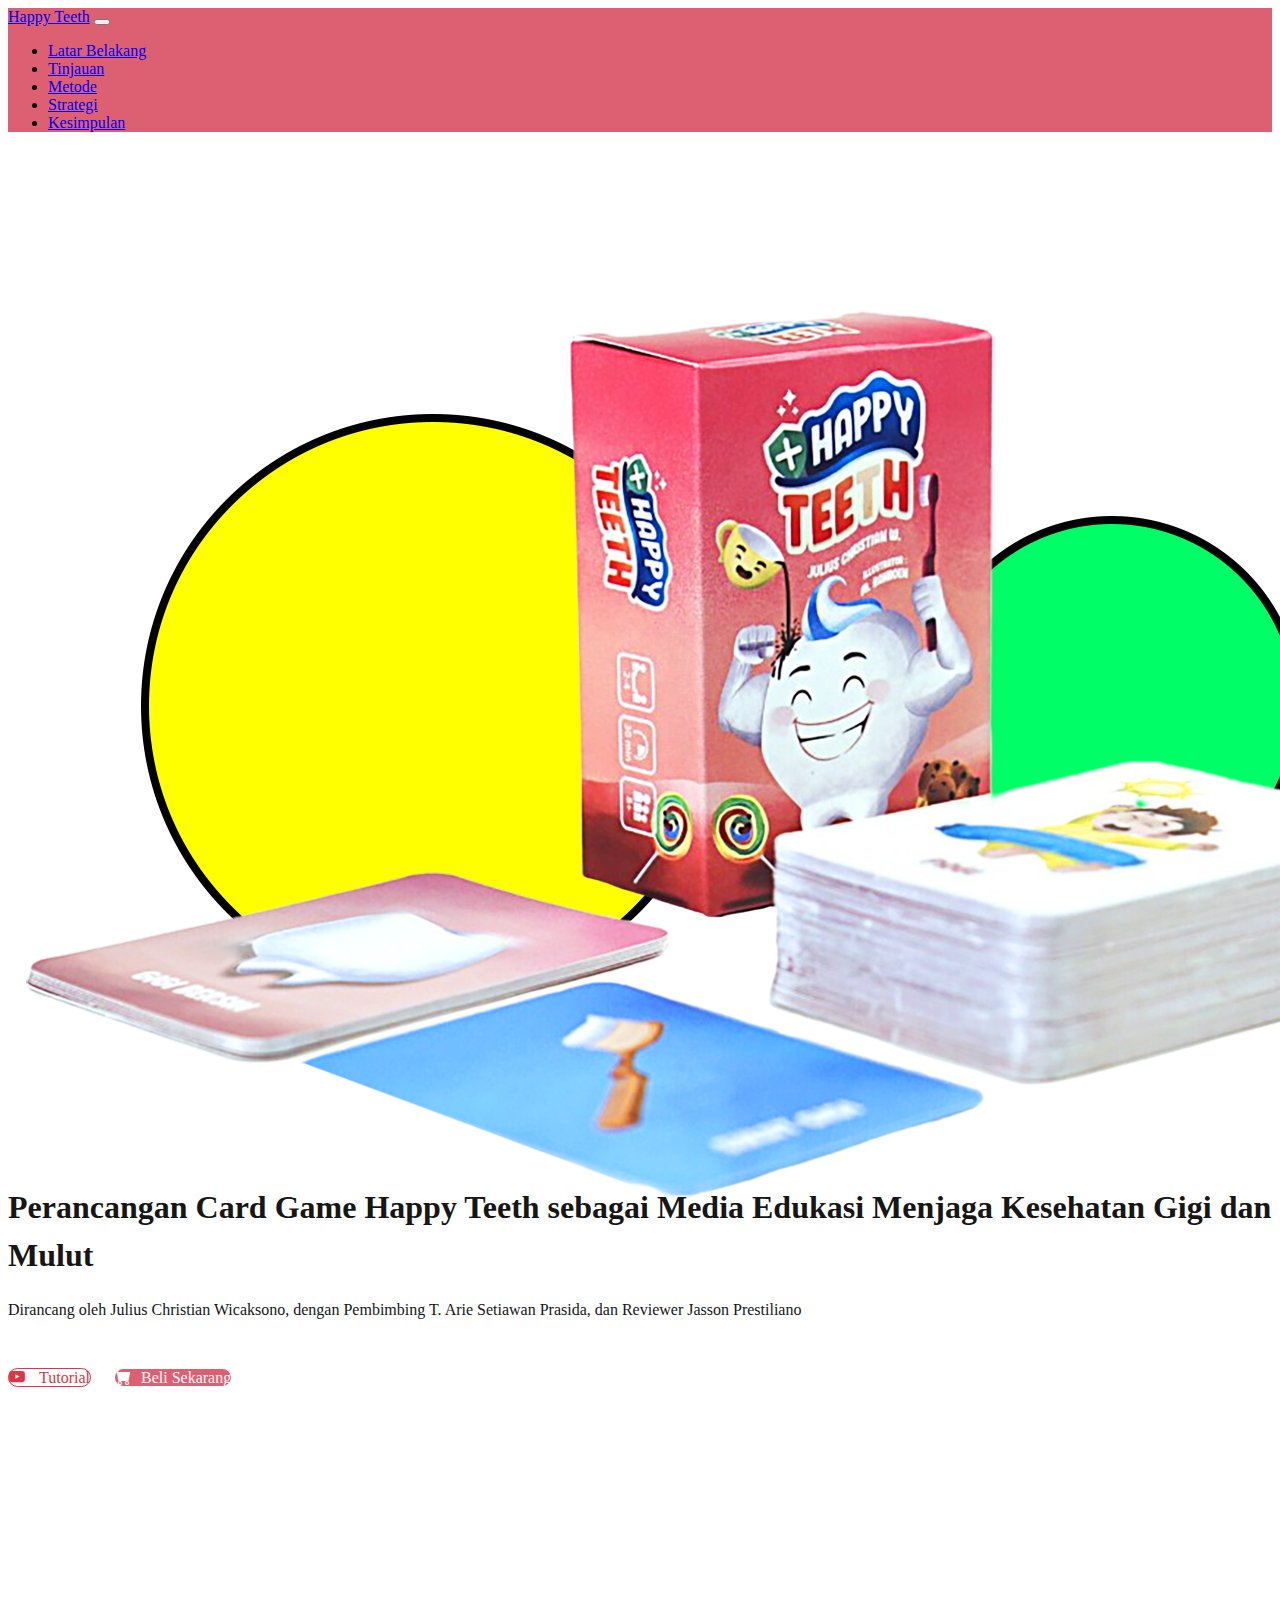
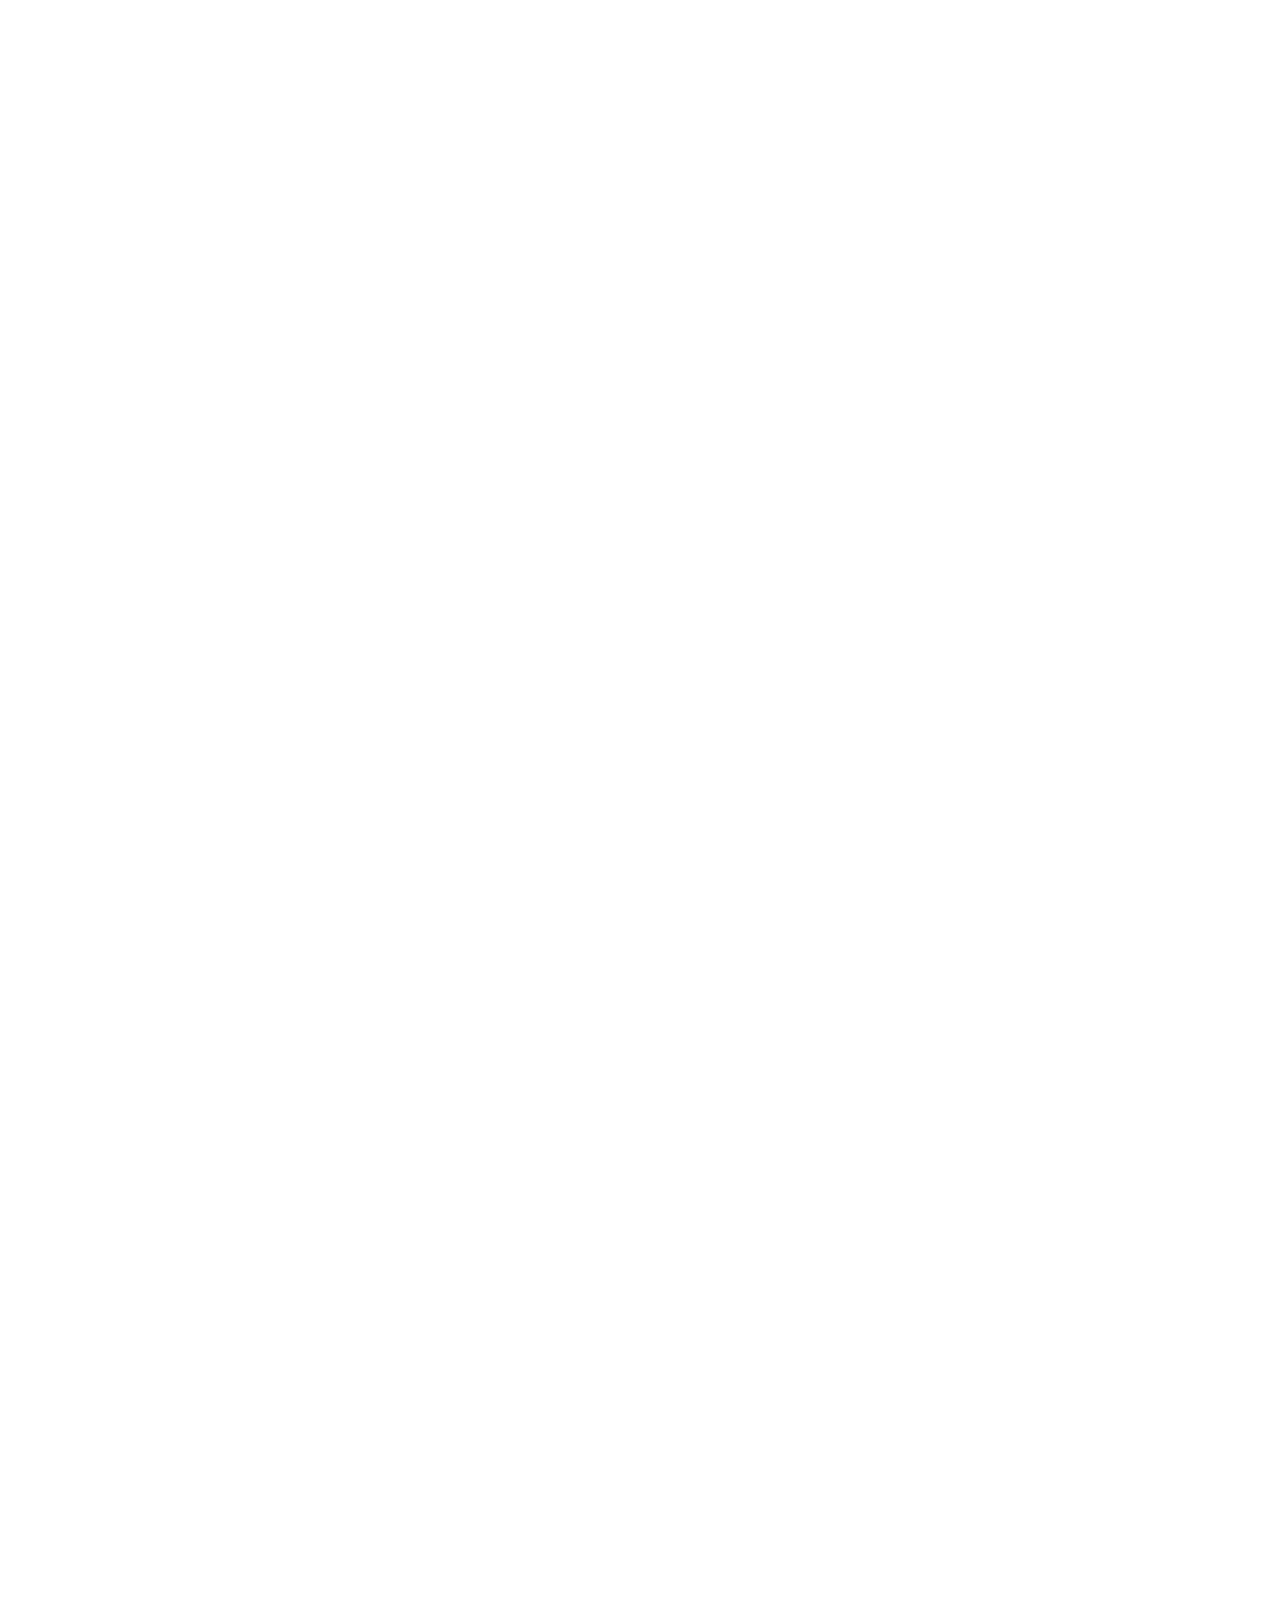
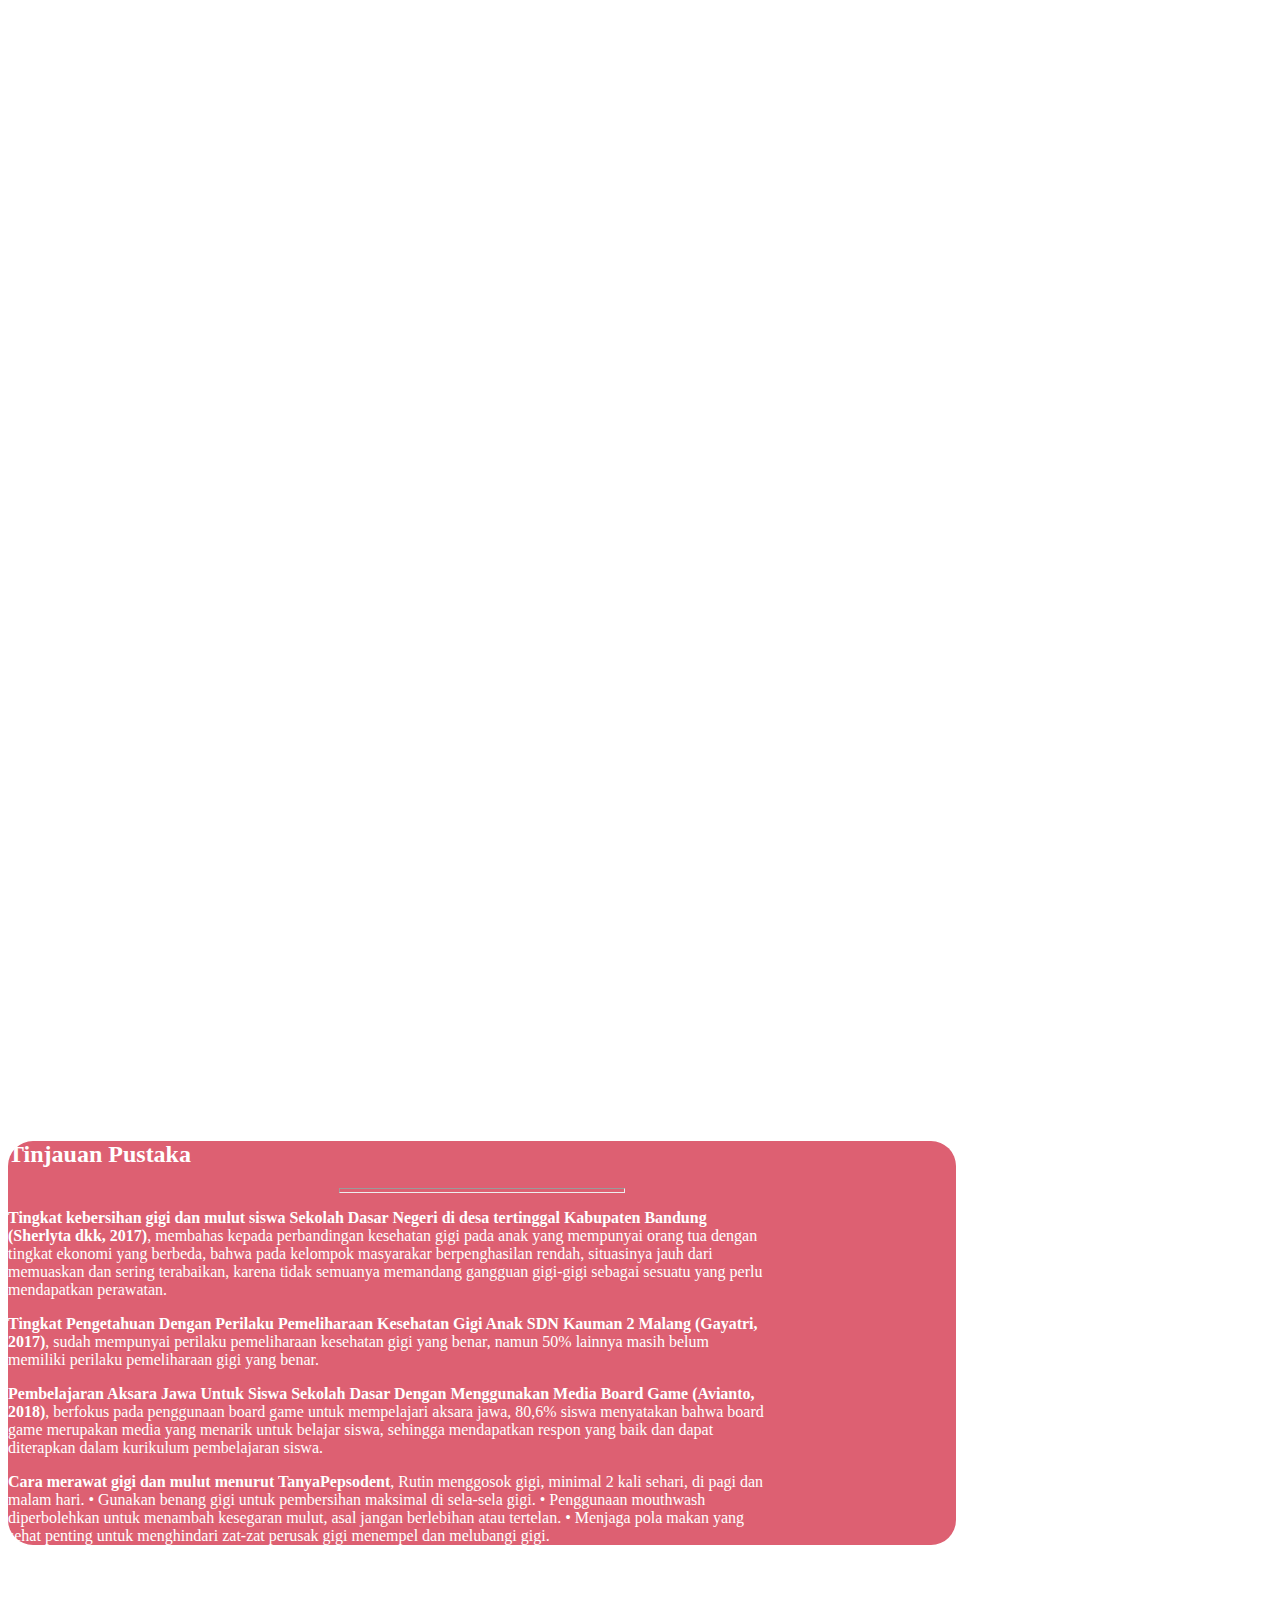
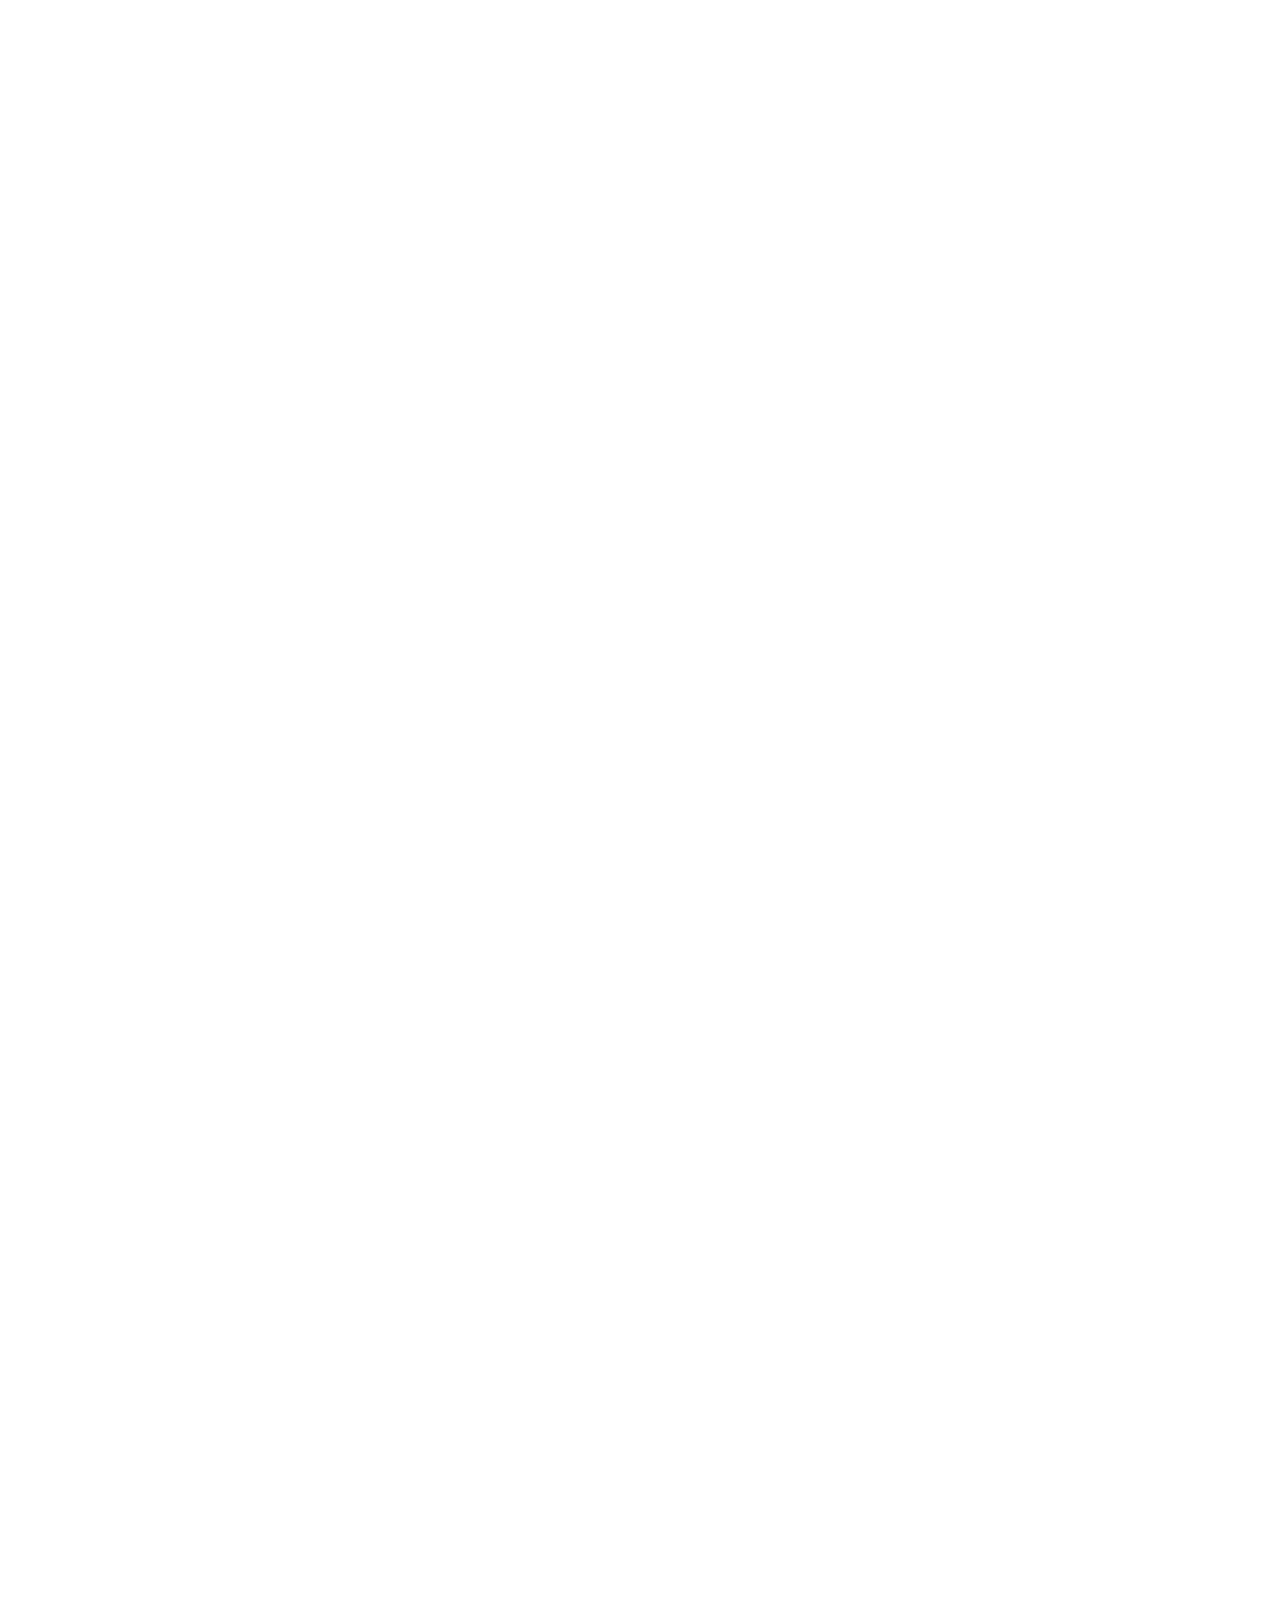
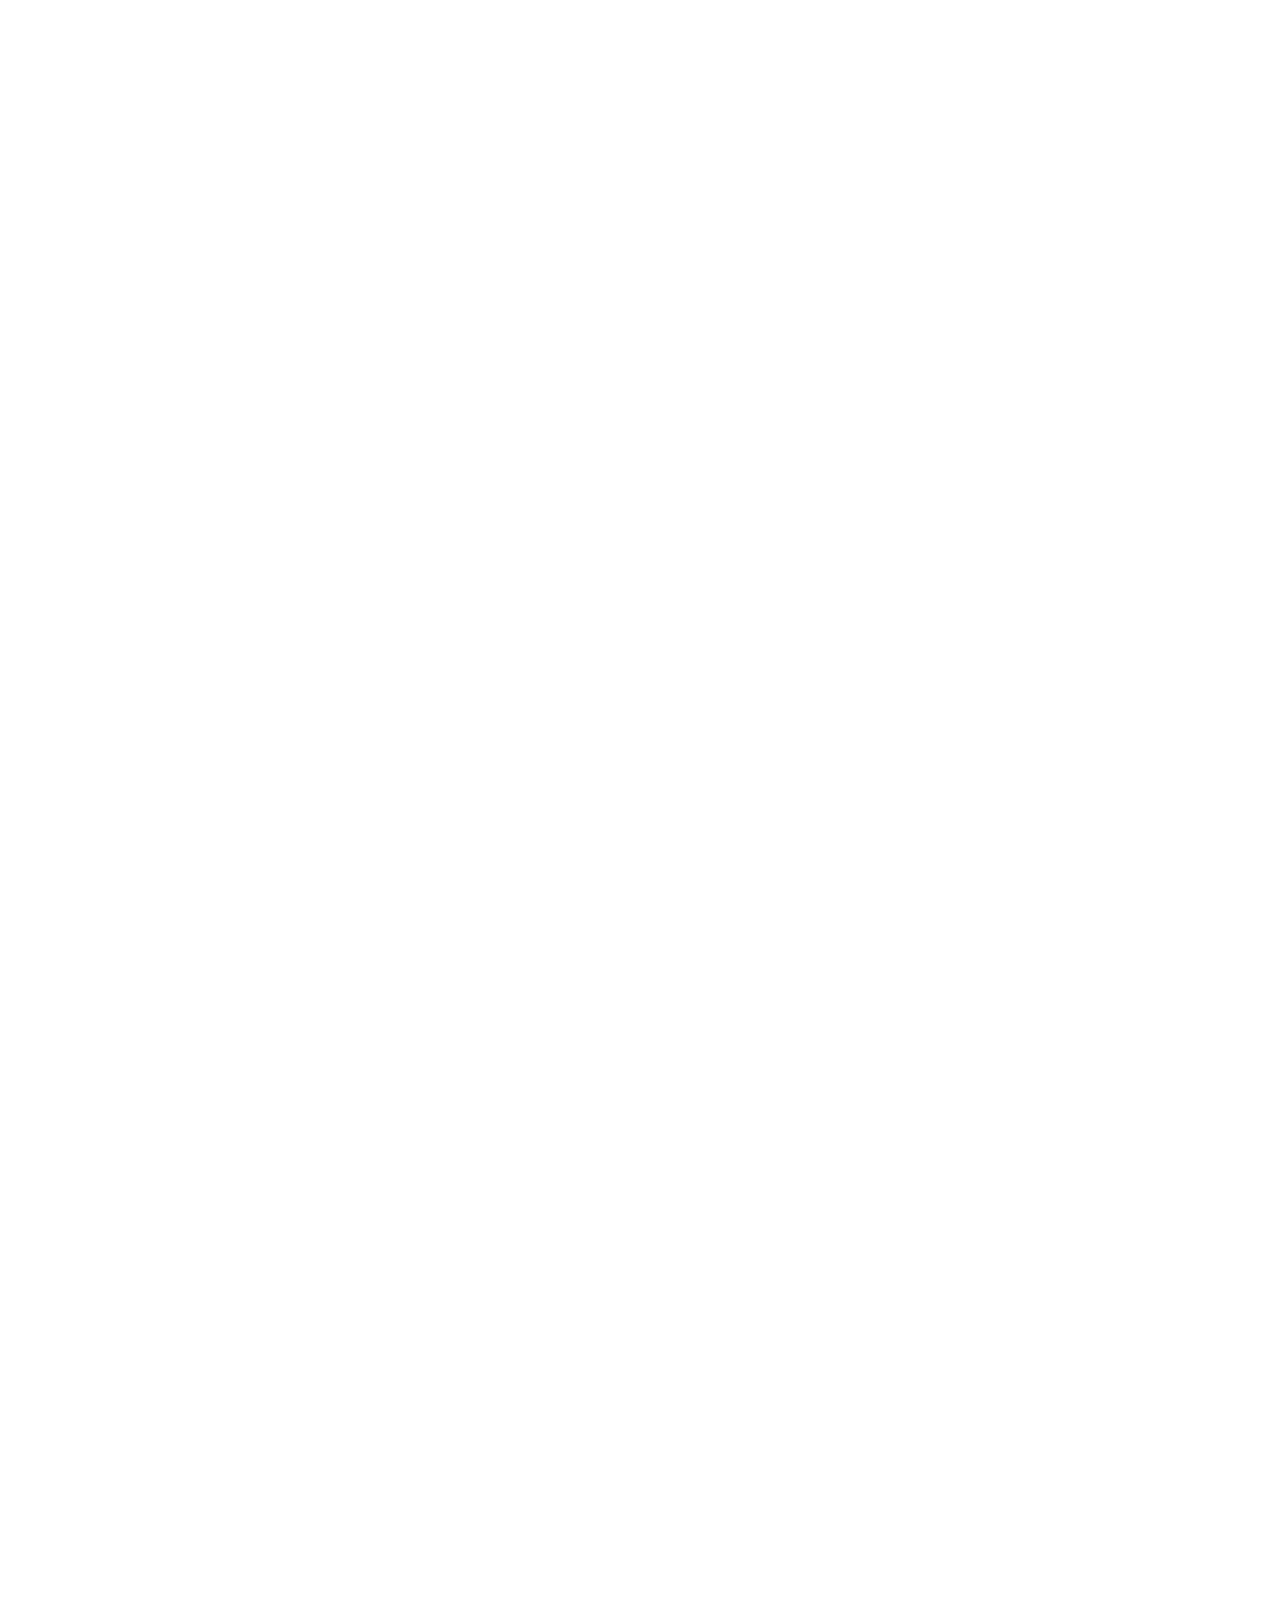
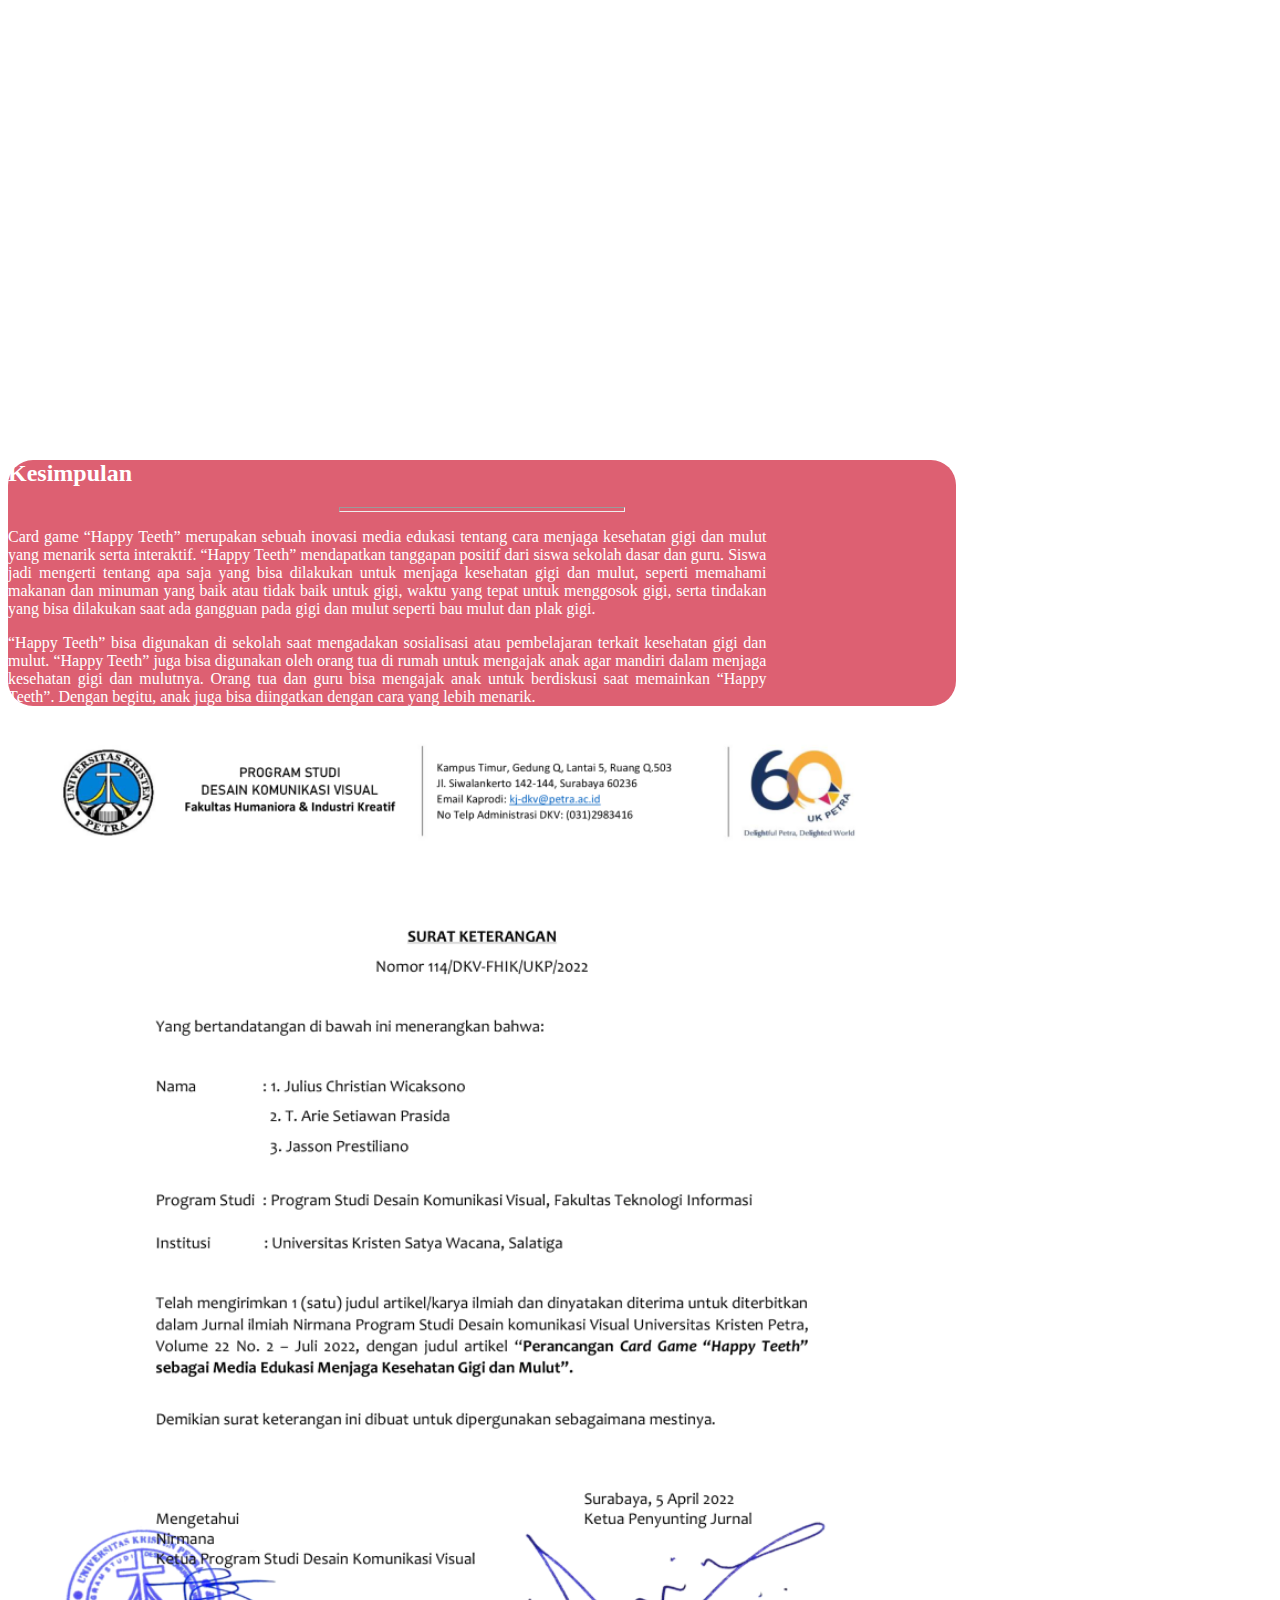
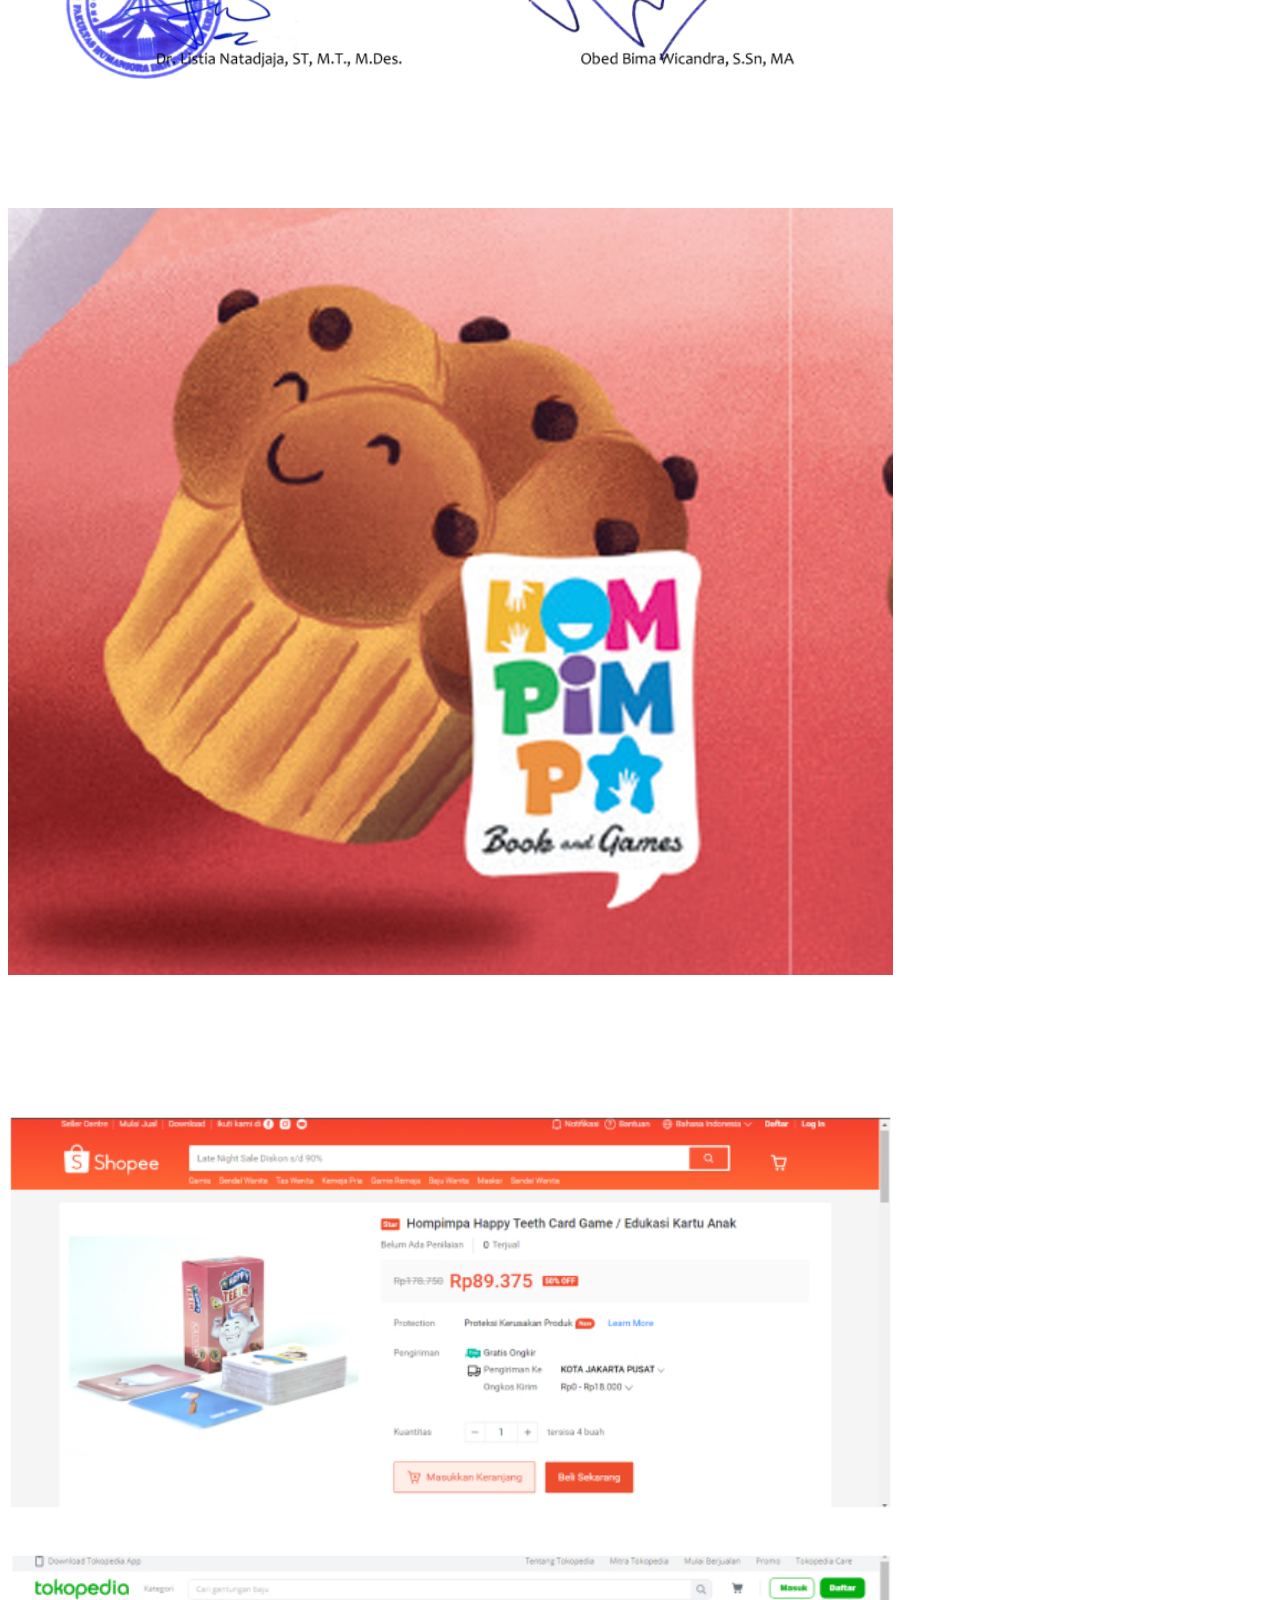
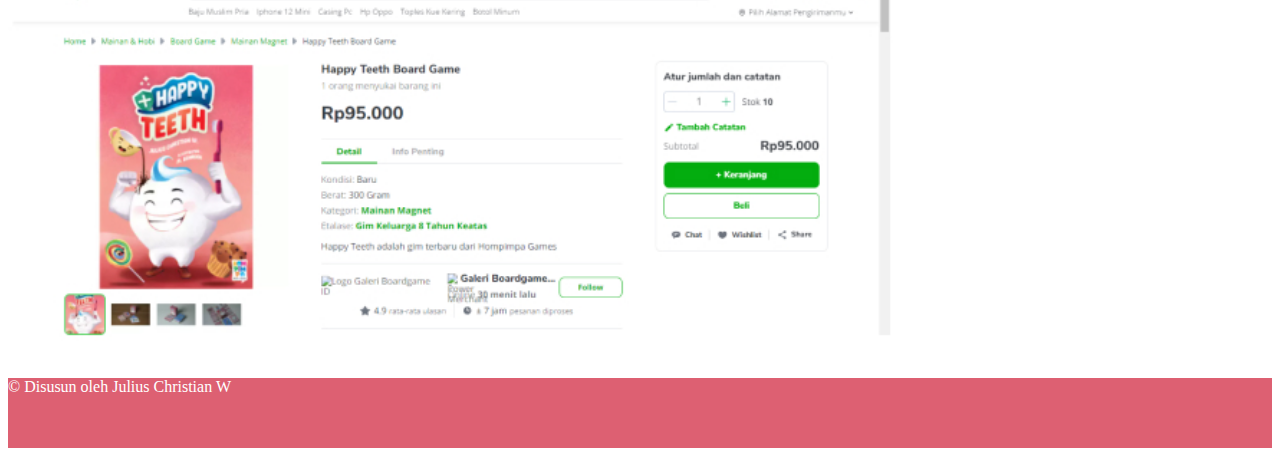
==== commit 885b92d3: "no gallery" ====
--- a/index.html
+++ b/index.html
@@ -43,9 +43,7 @@
             <li class="nav-item ms-4">
               <a class="nav-link active" href="#kesimpulan">Kesimpulan</a>
             </li>
-            <li class="nav-item ms-4">
-              <a class="nav-link active" href="Galeri.html">Galeri</a>
-            </li>
+            
           </ul>
         </div>
       </div>
@@ -61,7 +59,8 @@
           </div>
           <div class="col-lg-6 pt-5 text-end">
             <h1 class="fw-bold fs-2" style>Perancangan Card Game <span class="fst-italic"> Happy Teeth </span> sebagai Media Edukasi Menjaga Kesehatan Gigi dan Mulut</h1>
-            <p class="fs-5">Dirancang oleh Julius Christian Wicaksono</p>
+            <p class="fs-5">Dirancang oleh Julius Christian Wicaksono, dengan Pembimbing T. Arie Setiawan Prasida, dan Reviewer Jasson Prestiliano</p>
+            
         
               <a href="https://www.youtube.com/watch?v=1ql6klseP30&t=188s&ab_channel=RWHShadowRWHShadow" target="_blank" id="tutorial" class="py-3 px-3 fs-6"><i class="bi bi-youtube fs-6"> </i> Tutorial</a>
             
@@ -173,9 +172,11 @@
           <div class="col text-start">
             <h2 class="fw-bold mb-3">Metode Penelitian</h2>
             <div class="fw-normal">
-              <p><strong>Menggunakan metode deskriptif, pendekatan kombinasi, dan strategi linear.</strong></p>
+              <p><strong>Menggunakan metode deskriptif, pendekatan kualitatif, dan strategi linear.</strong></p>
               <p><strong>Penelitian deskriptif</strong> adalah penelitian yang berusaha untuk menuturkan pemecahan masalah yang ada sekarang berdasarkan data-data, dengan menyajikan, menganalisis dan menginterpretasikannya (Narbuko, 2015). </p>
-              <p>Pendekatan yang digunakan adalah <strong>pendekatan kombinasi</strong>, pendekatan yang mengkombinasikan metode kuantitatif dan metode kualitatif yang dilakukan bersama dalam suatu kegiatan, sehingga memperoleh data yang lebih komprehensif, reliabel, dan obyektif (Sugiyono, 2017).</p>
+              <p>Pendekatan yang digunakan adalah <strong>pendekatan kualitatif</strong>, Pendekatan kualitatif dilakukan karena penelitian ini didasarkan pada suatu fenomena sosial dan masalah manusia (Noor, 2009), dan tidak ada tolak ukur yang pasti dalam penelitian serta melakukan pendekatan untuk 
+                mengetahui fakta dilapangan secara mendalam
+                </p>
               <p>Strategi yang digunakan adalah <strong>strategi linear</strong>, yaitu menerapkan urutan logis yang sederhana dan relatif telah dipahami komponennya dan sesuai untuk tipe perancangan yang telah berulangkali dilaksanakan, suatu tahap dimulai setelah tahap yang sebelumnya diselesaikan, dan demikian seterusnya (Lubis, 2007). </p>
             </div>
             
@@ -240,6 +241,7 @@
                       <br>
                       <p><strong>Development Phase</strong></p>
                       <p>Mulai menyempurnakan desain (gambar, tata letak, rulebook, dan kemasan). Dalam hal ini, bekerja sama dengan Hompimpa Book and Games selaku publisher</p>
+                      <p><img src="img/art.jpg" alt=""></p>
                     </div>
                   </div>
                 </div>
@@ -254,6 +256,7 @@
                       <p><strong>Hery Presetya (Game Designer dari Hompimpa Book and Games)</strong></p> 
                       <p>Dari segi cara bermain dan materi yang ingin disampaikan sudah cocok, seperti harus menggosok gigi ketika pagi dan malam, disampaikan dalam game dengan menepuk kartu sikat gigi.</p>
                       <p>Untuk mekanik yang digunakan, dalam hal ini Dexterity, dinilai sudah pas untuk anak-anak karena Dexterity memiliki cara bermain yang simpel serta bisa melatih motorik anak dan dengan game ini anak-anak bisa membangun kesadaran dan pemahaman soal cara menjaga kesehatan gigi dan mulutnya dan diaplikasikan di dunia nyata. </p>
+                      <p><img src="img/Hery.jpeg" alt=""></p>
                       <p>Waktu permainannya juga dinilai sudah pas untuk anak-anak, tidak terlalu cepat dan tidak terlalu lama.</p>
                       <p>game ini dinilai memiliki replaybility yang bagus, persaingan dan konfrontasi antar pemain ketika bermain game ini bisa menjadi daya tarik tersendiri untuk meningkatkan replaybility-nya. </p>
                       <br>
@@ -261,10 +264,11 @@
                       <p>92,8% setuju bahwa cara bermain mudah dipahami. </p>
                       <p>96,4% siswa setuju kalau “Happy Teeth” menyenangkan untuk dimainkan.</p>
                       <p>96,4% siswa ingin memainkan kembali bersama orang tua, dan 92,8% siswa ingin memainkan kembali bersama guru.</p>
+                      <p><img src="img/pengujian.jpg" alt=""></p>
                       <p>Tentang materi yang tersampaikan dalam game, di mana sebanyak 94,8% siswa menjawab iya dalam hal ini setuju. Materi yang dibahas antara lain tentang makanan atau minuman yang baik untuk gigi dan mulut, makanan dan minuman yang tidak baik untuk gigi dan mulut, waktu untuk menggosok gigi, dan penyakit bau mulut serta plak gigi.</p>
                       <p>Saat sesi bermain, beberapa siswa mengatakan bahwa game “Happy Teeth” seru, bahkan ingin memainkannya lebih dari sekali.</p>
                       <br>
-                      <p><strong>Ibu Tri (Guru PJOK + Guru Pendamping Kegiatan Menggosok Gigi di Sekolah)</strong></p>
+                      <p><strong>Ibu Tri (Guru Pendidikan Jasmani Olahraga dan Kesehatan (PJOK) + Guru Pendamping Kegiatan Menggosok Gigi di Sekolah)</strong></p>
                       <p>materi makanan dan minuman serta keluhan gigi dan mulut, beliau sangat setuju kalau materi tersebut bisa tersampaikan dengan “Happy Teeth”.</p>
                       <p>Untuk materi peralatan kesehatan gigi dan mulut, beliau setuju jika materi tersebut sudah bisa tersampaikan dengan baik, hanya saja beliau menyarankan untuk membawa peralatannya secara langsung agar siswa bisa lebih mengerti.</p>
                       <p>Dalam segi visual, Ibu Tri setuju bahwa kemasan dan ilustrasi yang digunakan menarik untuk anak-anak.</p>
@@ -319,6 +323,15 @@
       </div>
     </section>
 
+    <section id="olshop">
+      <div class="container justifiy-content-center">
+        <div class="row justify-content-center">
+          <div class="col-9-lg text-center">
+            <img src="img/olshop.jpg" alt="" style="width: 70%;">
+          </div>
+      </div>
+    </section>
+
 
 
 
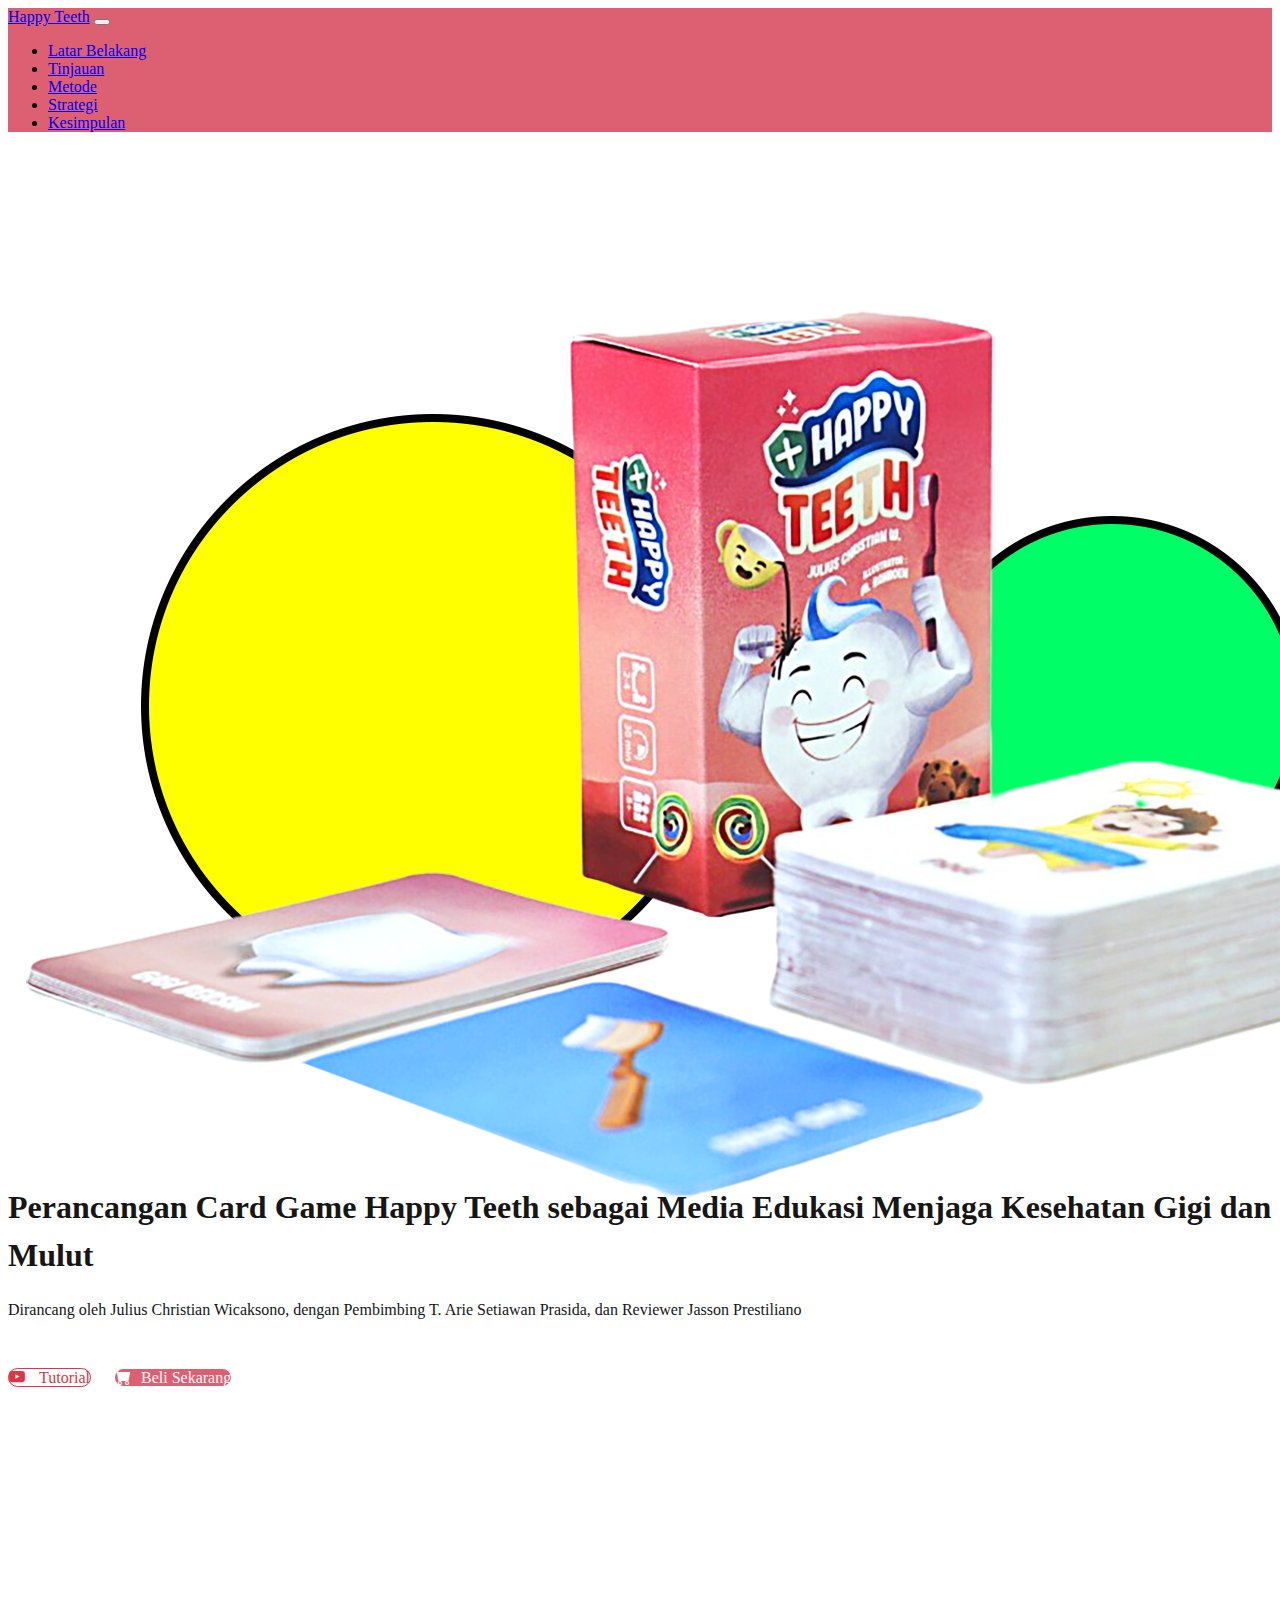
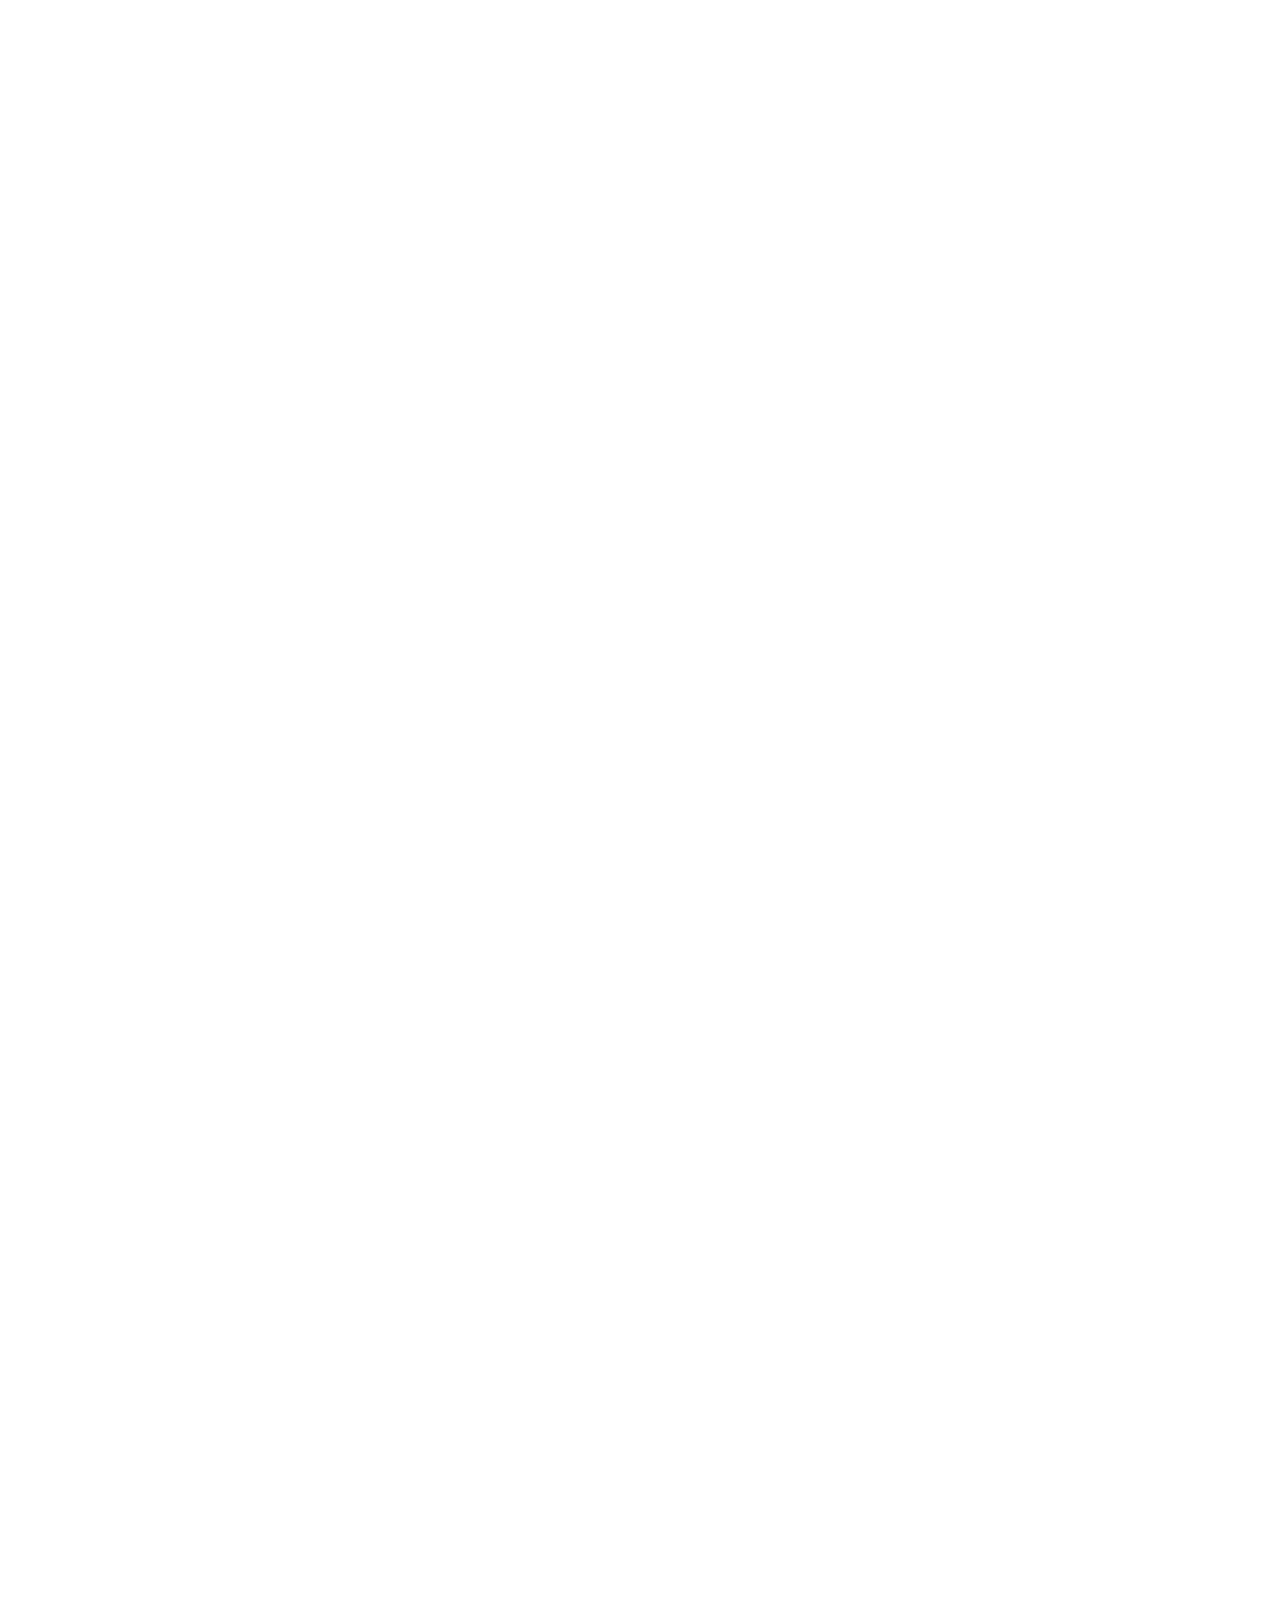
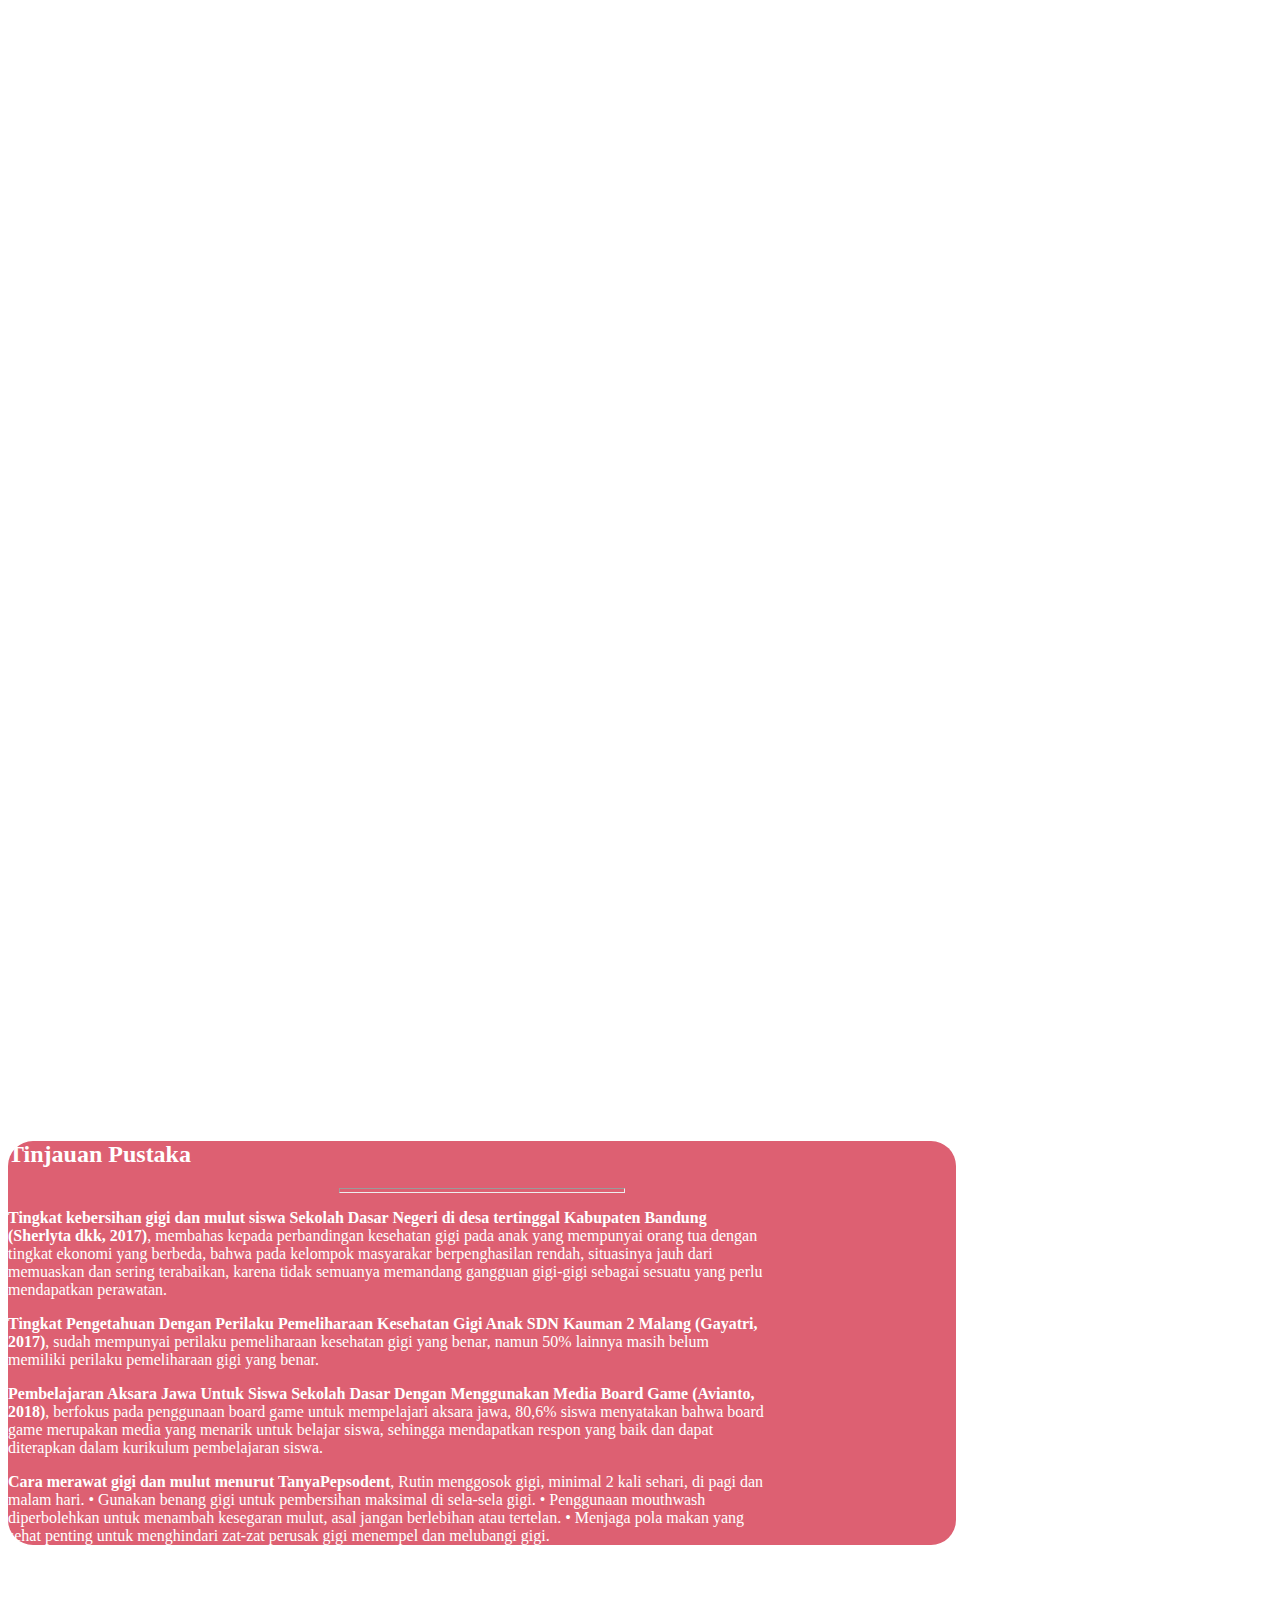
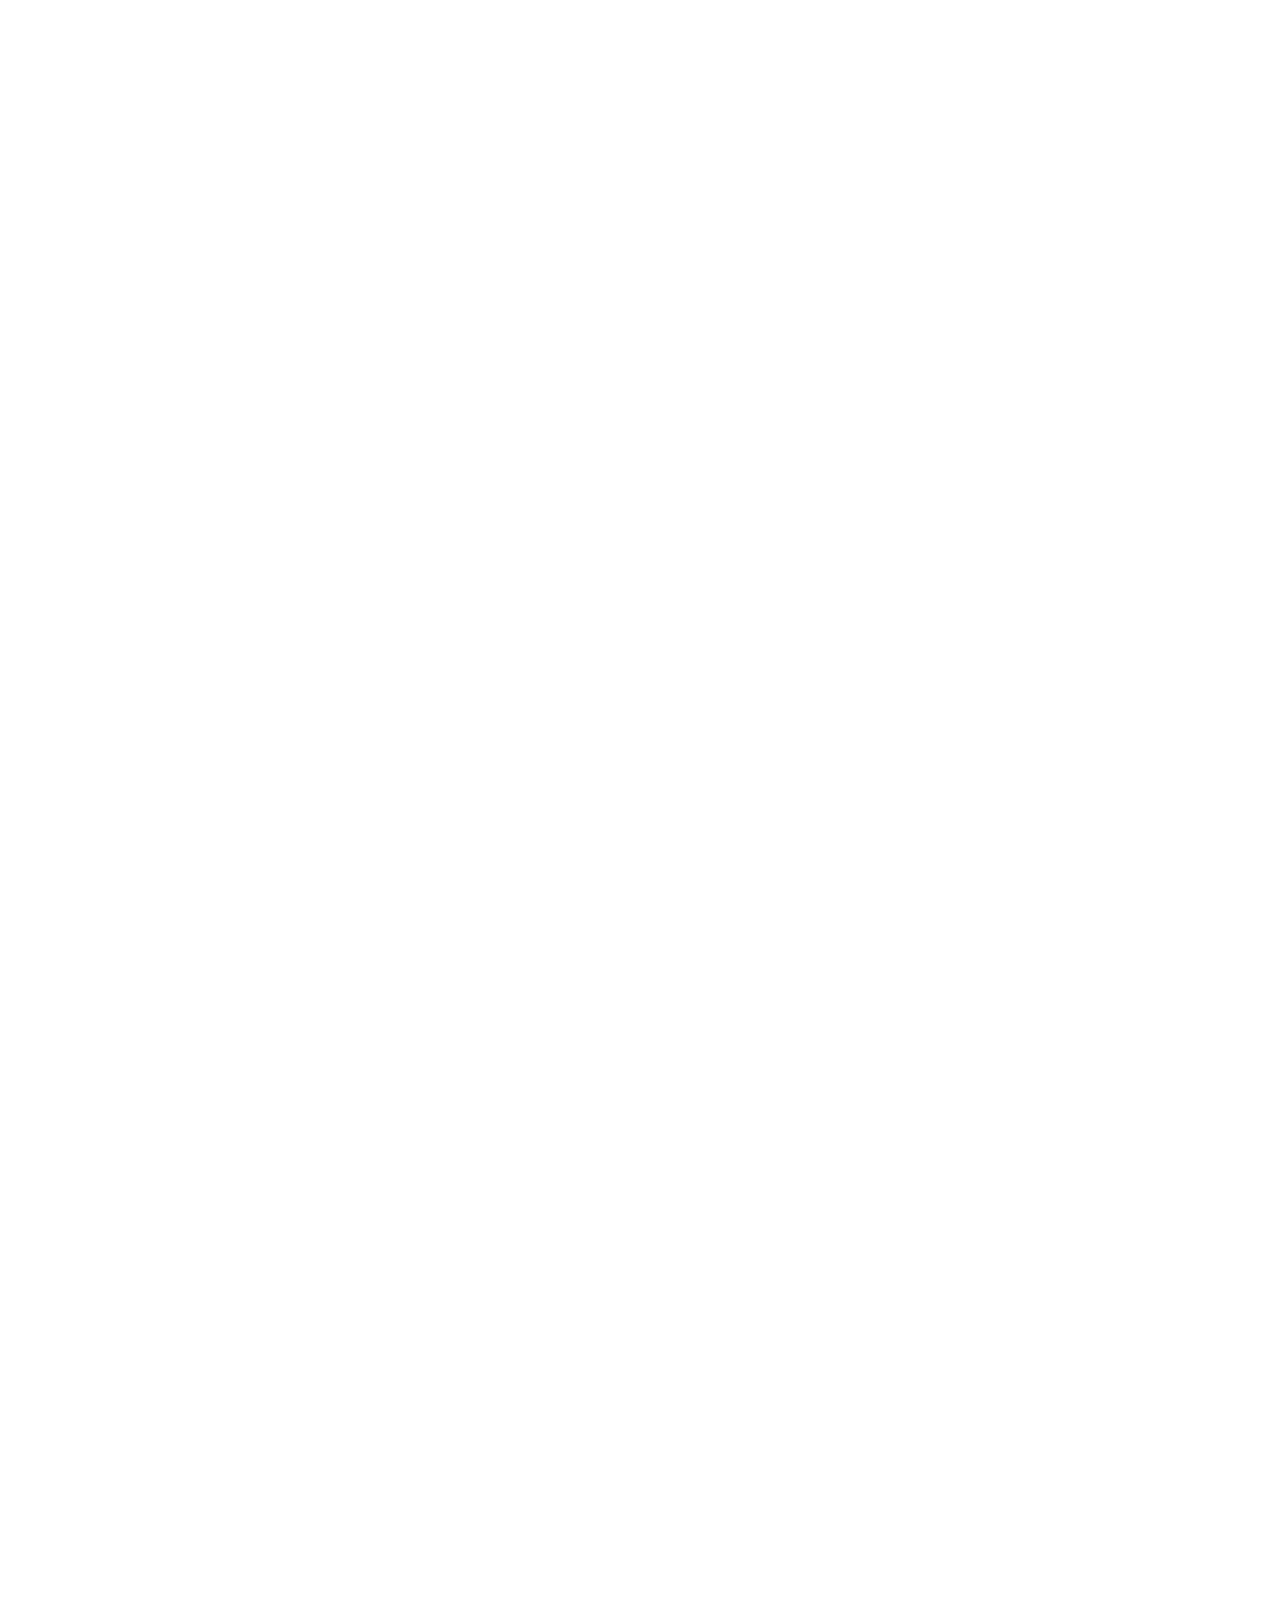
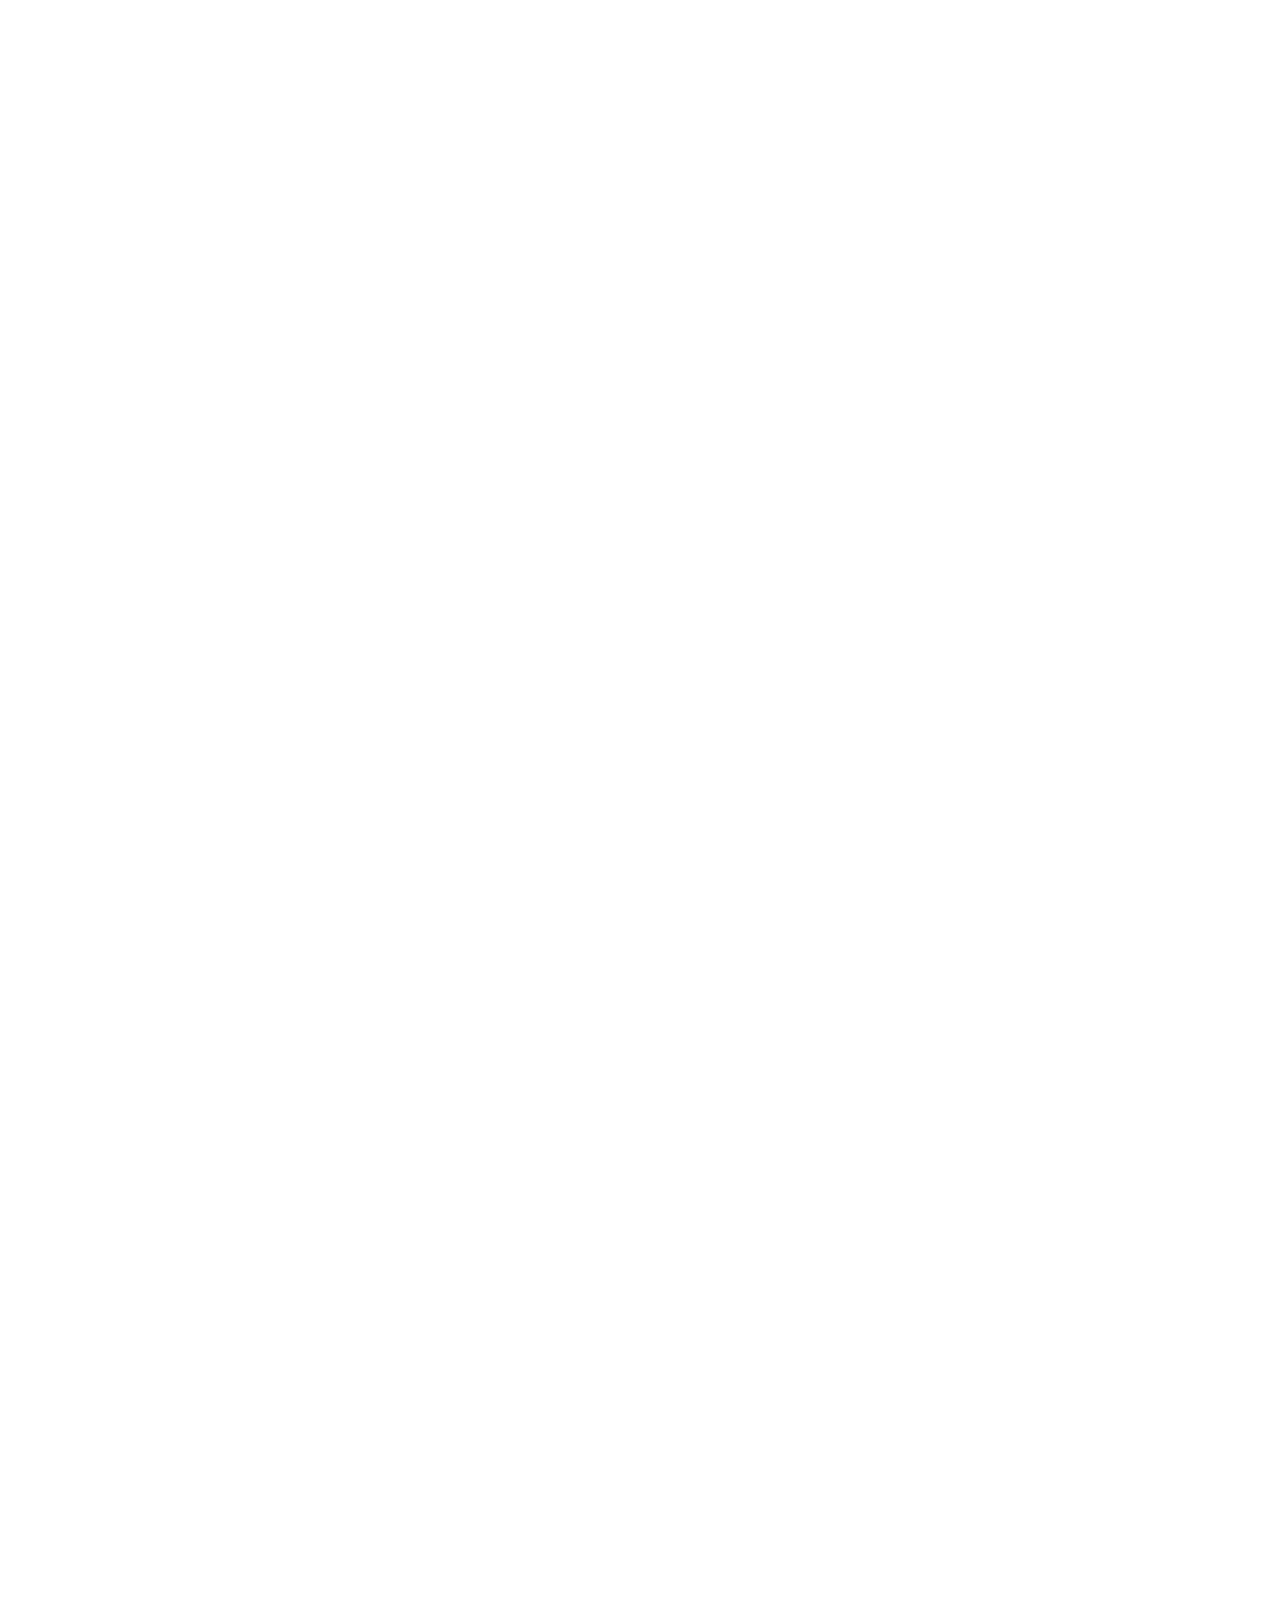
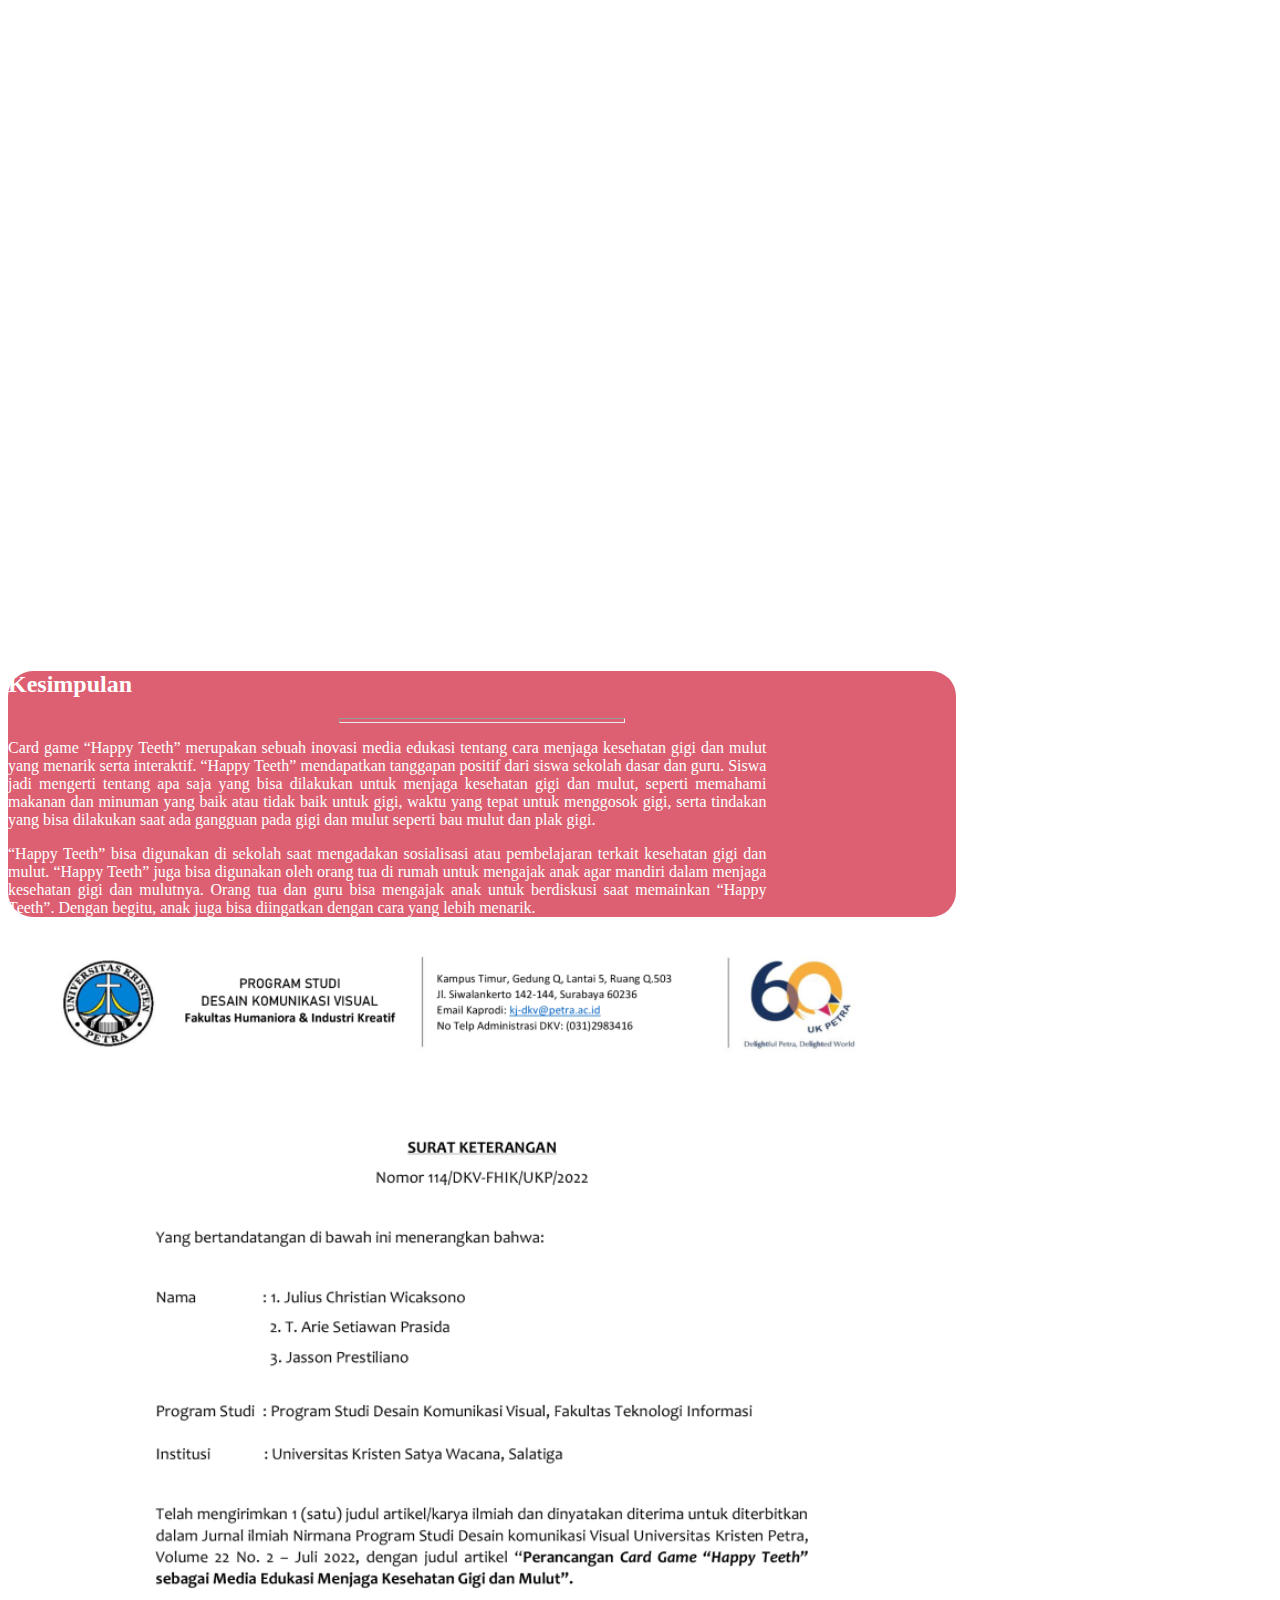
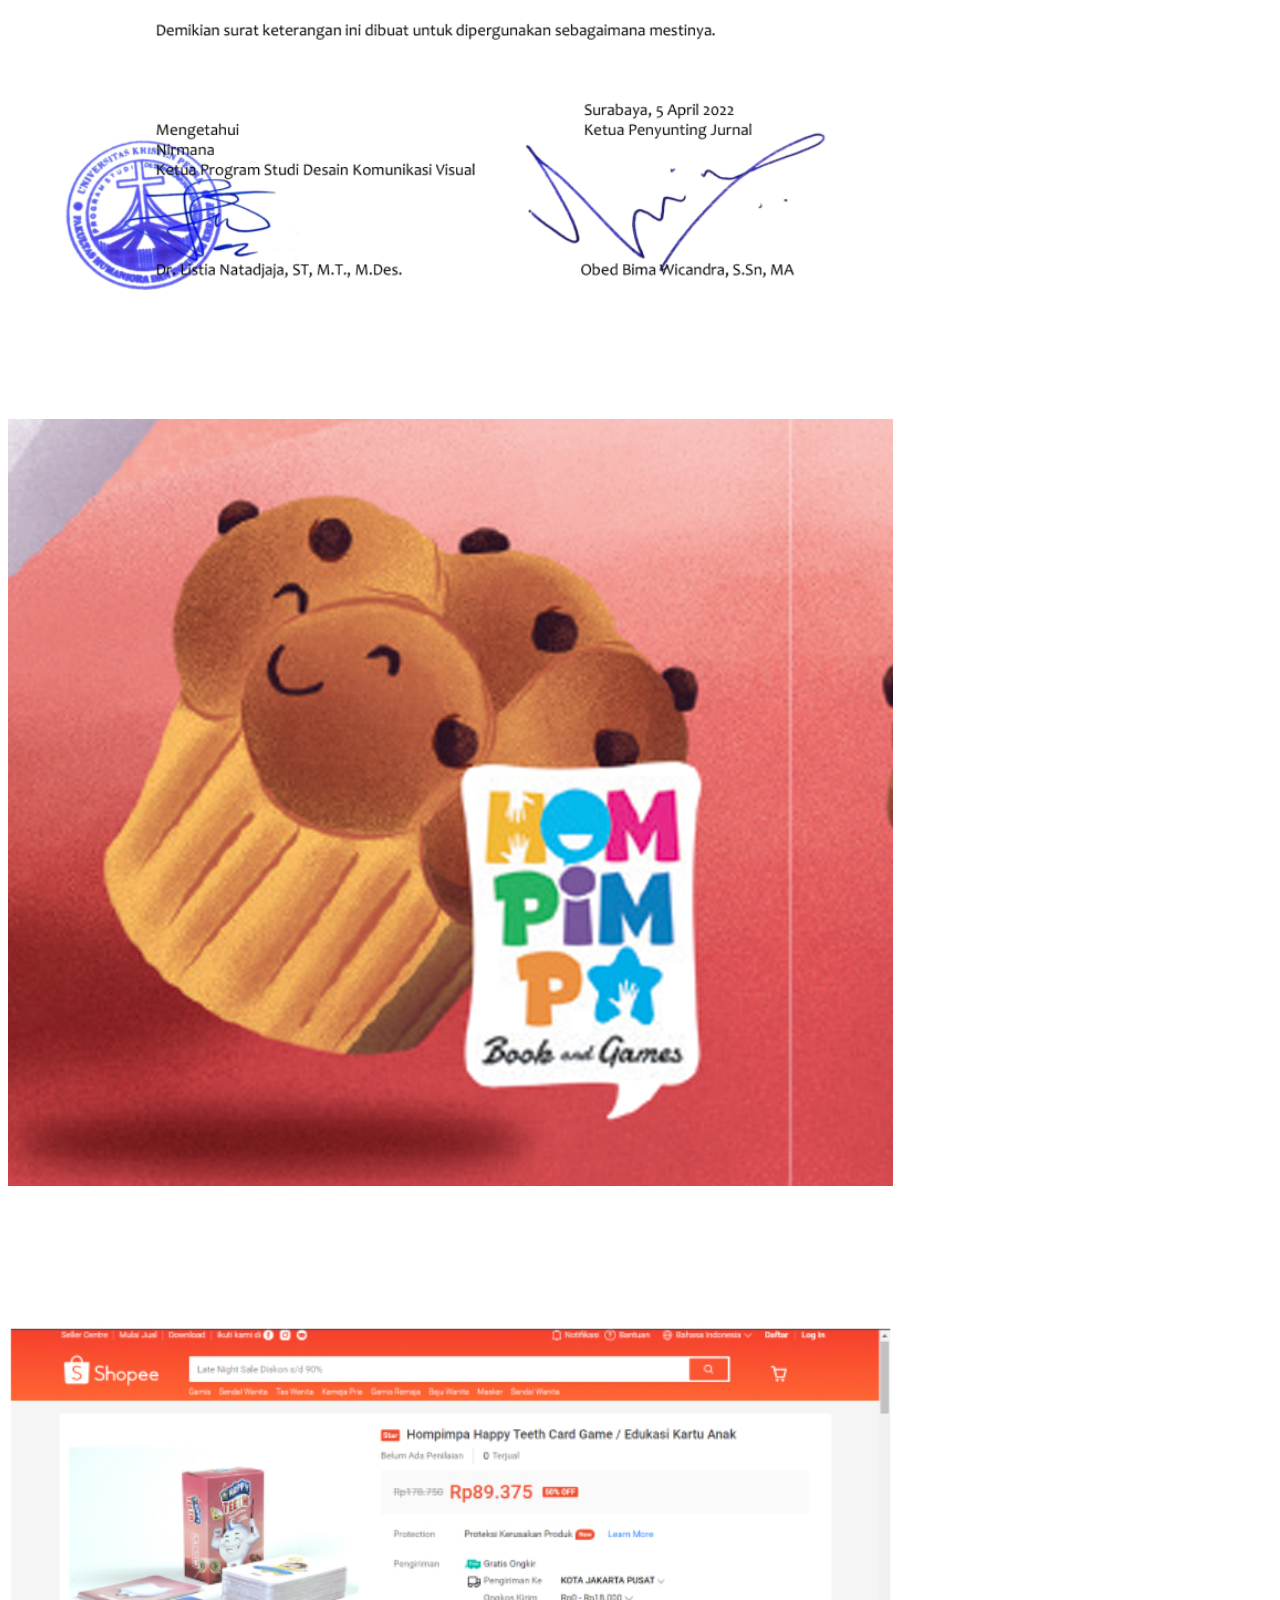
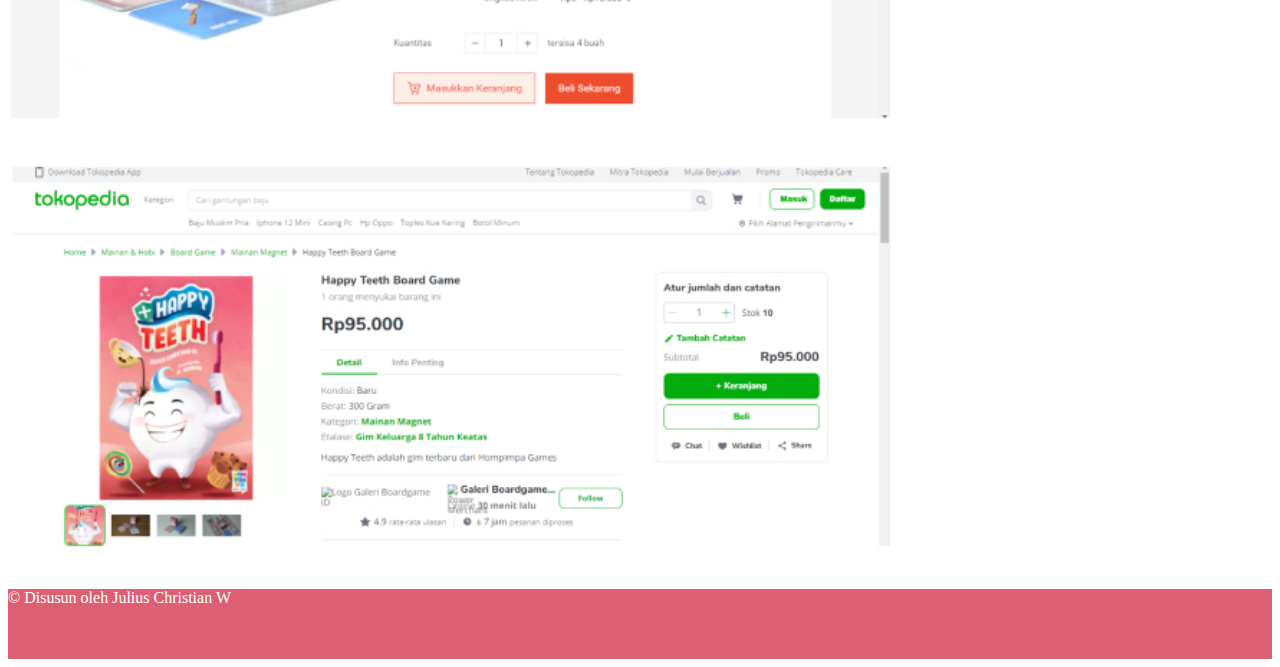
==== commit b9951017: "foto" ====
--- a/index.html
+++ b/index.html
@@ -231,12 +231,14 @@
                   </h2>
                   <div id="collapseThree" class="accordion-collapse collapse" aria-labelledby="headingThree" data-bs-parent="#accordionExample">
                     <div class="accordion-body">
+                      <p><strong>Menurut Eko Nugroho (Kummara)</strong></p>
                       <p><strong>Concepting Phase</strong></p> 
                       <p>Membuat konsep dengan hasil: Berfokus kepada makanan dan minuman yang baik maupun tidak untuk kesehatan gigi dan mulut serta alat apa saja yang dibutuhkan untuk menjaga kesehatan gigi dan mulut</p>
                       <p>Membuat prototype dari hasil konsep dengan gambar dan peralatan sederhana, lalu dilakukan testplay untuk pertama kali.</p>
                       <br>
                       <p><strong>Design Phase</strong></p>
                       <p>Mulai berfokus kepada tata letak (layout) serta gambar yang lebih jelas agar prototype mudah dipahami oleh orang lain saat testplay</p>
+                      <p><img src="img/prototype.jpeg" alt=""></p>
                       <p>Membuat prototype, lalu dilakukan testplay kembali</p>
                       <br>
                       <p><strong>Development Phase</strong></p>
